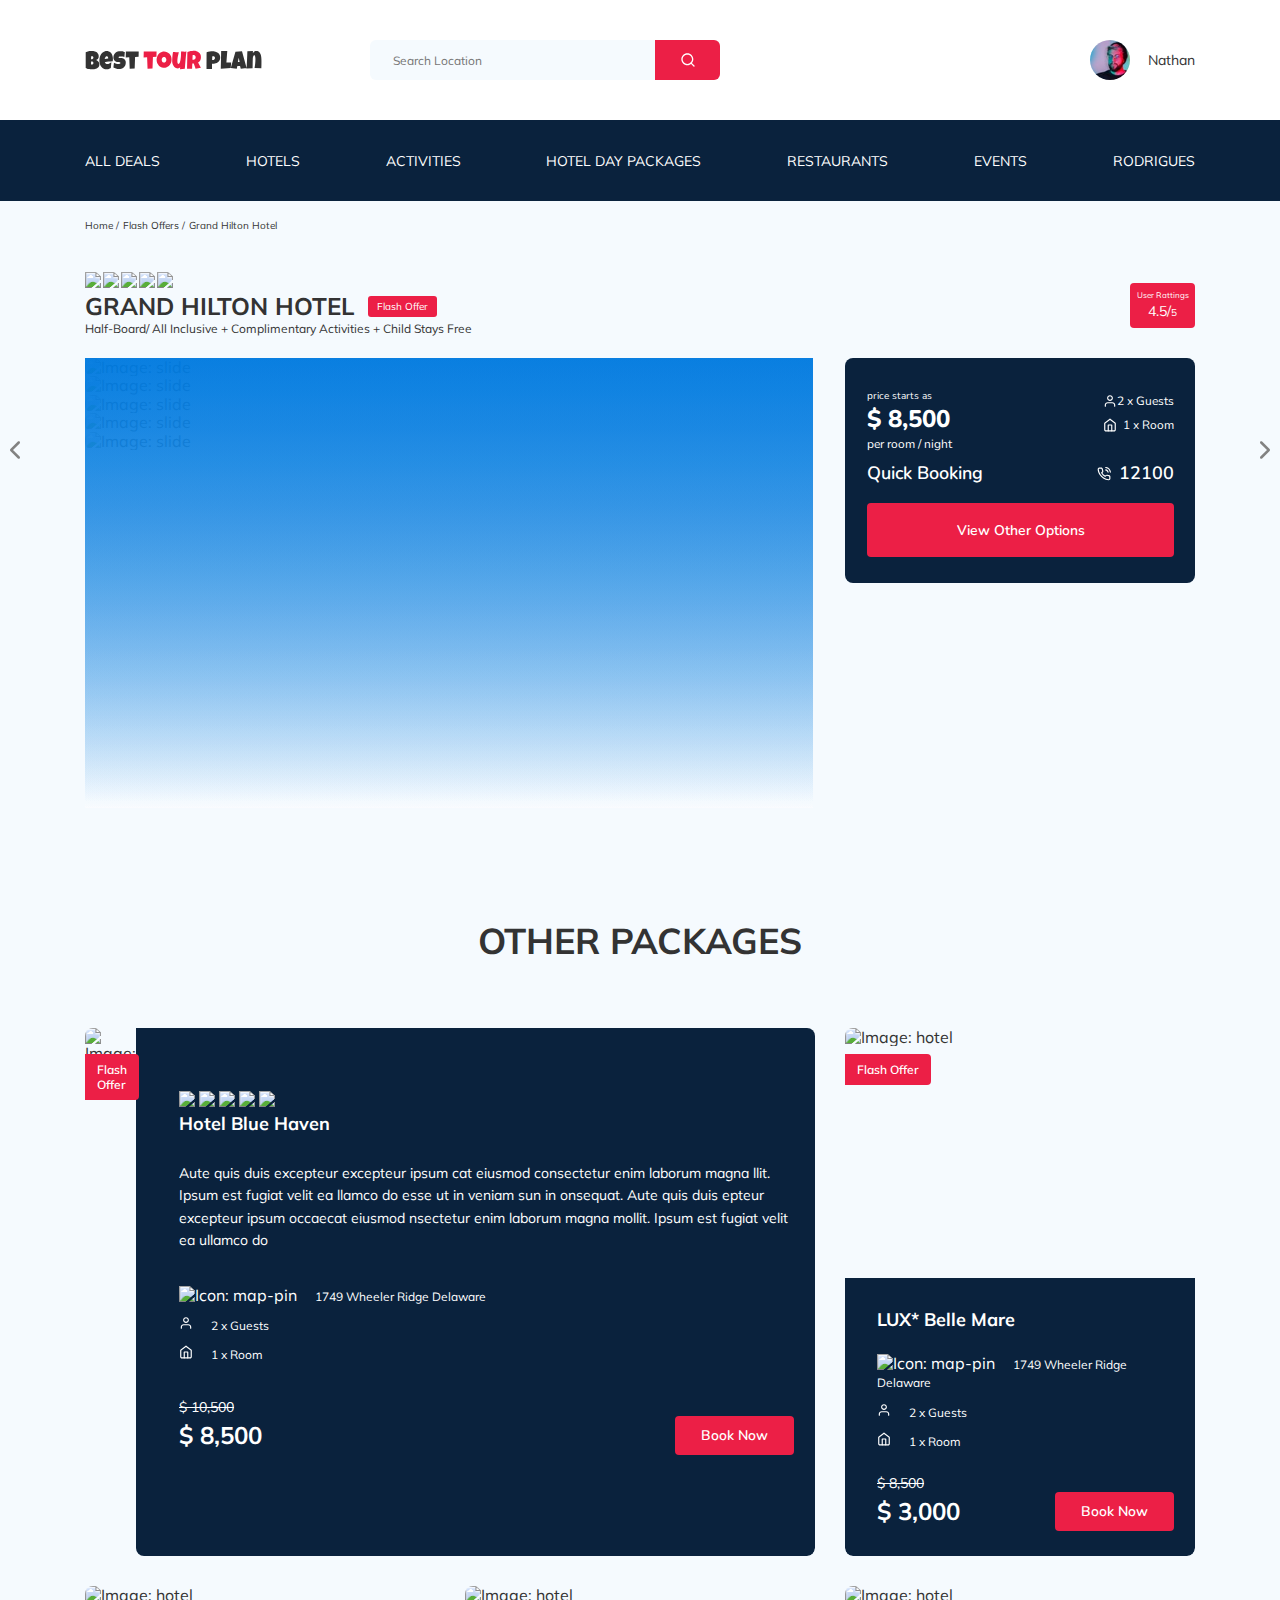
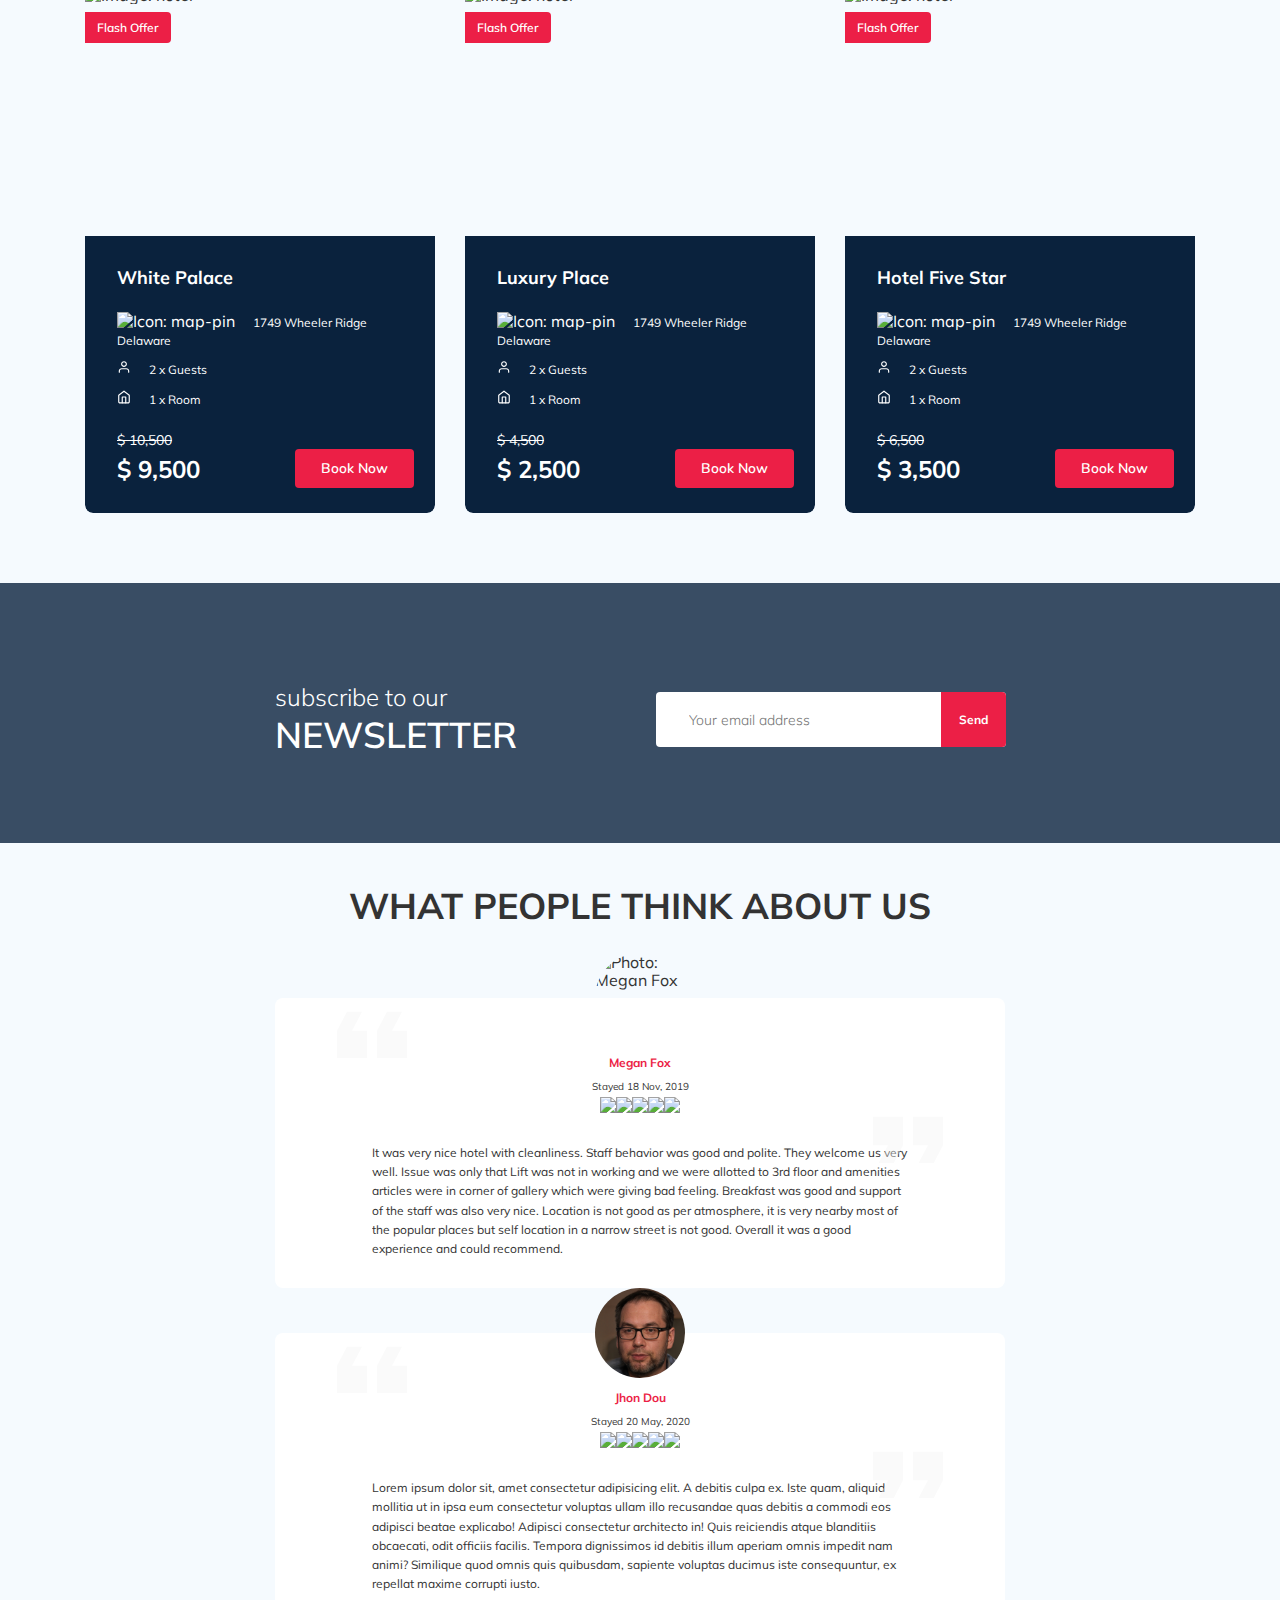
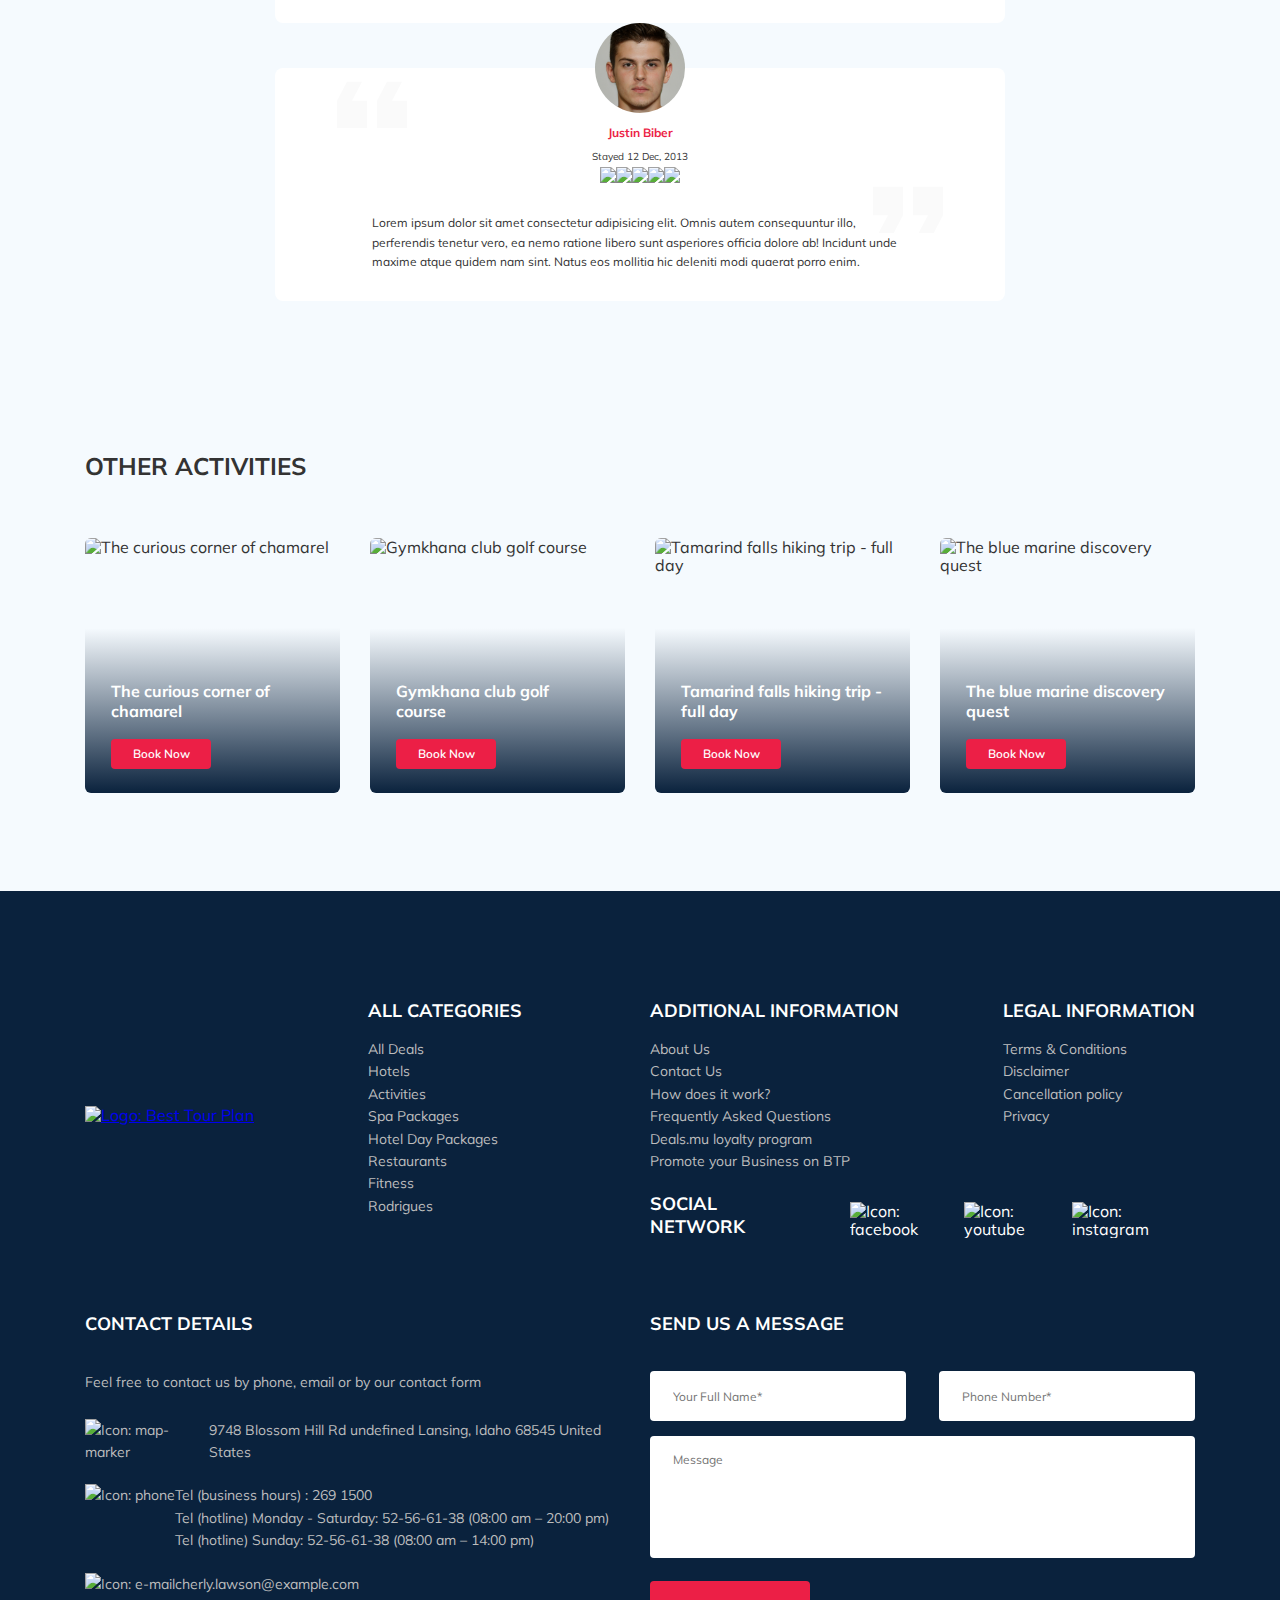
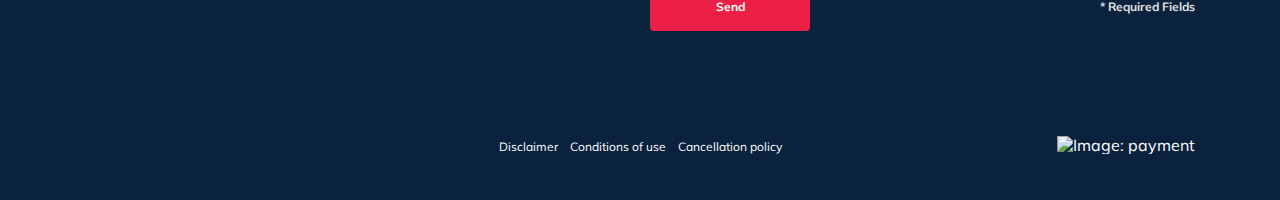
==== index.html @ f743cd3f "Create: added a modal window for the booking buttons" ====
<!DOCTYPE html>
<html lang="en">
  <head>
    <meta charset="UTF-8" />
    <meta http-equiv="X-UA-Compatible" content="IE=edge" />
    <meta name="viewport" content="width=device-width, initial-scale=1.0" />
    <link rel="apple-touch-icon" sizes="180x180" href="/apple-touch-icon.png" />
    <link rel="icon" type="image/png" sizes="32x32" href="/favicon-32x32.png" />
    <link rel="icon" type="image/png" sizes="16x16" href="/favicon-16x16.png" />
    <link rel="manifest" href="/site.webmanifest" />
    <link rel="preconnect" href="https://fonts.gstatic.com" />
    <link
      href="https://fonts.googleapis.com/css2?family=Mulish:wght@300;400;600;700&family=Nunito:wght@400;600;800&display=swap"
      rel="stylesheet"
    />
    <link rel="stylesheet" href="css/swiper-bundle.min.css" />
    <link rel="stylesheet" href="css/style.css" />
    <title>Best Tour Plan - Hotel Booking</title>
  </head>
  <body>
    <header class="navbar navbar--mobile--fixed">
      <div class="container">
        <div class="navbar-top">
          <a href="index.html" class="logo"
            ><img
              src="img/horizontal-logo.svg"
              alt="Logo: Best Tour Plan"
              class="logo__image"
          /></a>
          <form
            action="#"
            class="search navbar__search navbar__search--mobile--hidden"
          >
            <input
              class="search__input"
              type="search"
              placeholder="Search Location"
            />
            <button class="search__button" type="submit">
              <img src="img/search.svg" alt="Icon: Search" />
            </button>
          </form>

          <a class="user navbar__user navbar__user--mobile--hidden" href="#">
            <img
              src="img/user-avatar.jpg"
              alt="Avatar: Nathan"
              class="user__avatar"
            />
            <span class="user__name">Nathan</span>
          </a>
          <!-- /.user -->
          <button class="menu-button navbar-top__menu-button">
            <span class="menu-button__line"></span
            ><span class="menu-button__line"></span
            ><span class="menu-button__line"></span>
          </button>
        </div>
        <!-- /.navbar-top -->
      </div>
      <!-- /.container -->
      <nav class="navbar-bottom">
        <div class="container">
          <ul class="navbar-menu">
            <li class="navbar-menu__item navbar-menu__item--mobile--visible">
              <a
                class="user navbar__user navbar__user--mobile--visible"
                href="#"
              >
                <img
                  src="img/user-avatar.jpg"
                  alt="Avatar: Nathan"
                  class="user__avatar"
                />
                <span class="user__name user__name--light">Nathan</span>
              </a>
            </li>
            <li class="navbar-menu__item navbar-menu__item--mobile--visible">
              <form
                action="#"
                class="search navbar__search navbar__search--mobile--visible"
              >
                <input
                  class="search__input"
                  type="search"
                  placeholder="Search Location"
                />
                <button class="search__button" type="submit">
                  <img src="img/search.svg" alt="Icon: Search" />
                </button>
              </form>
            </li>
            <li class="navbar-menu__item">
              <a href="#" class="navbar-menu__link">All Deals</a>
            </li>
            <li class="navbar-menu__item">
              <a href="#" class="navbar-menu__link">Hotels</a>
            </li>
            <li class="navbar-menu__item">
              <a href="#" class="navbar-menu__link">Activities</a>
            </li>
            <li class="navbar-menu__item">
              <a href="#" class="navbar-menu__link">Hotel Day Packages</a>
            </li>
            <li class="navbar-menu__item">
              <a href="#" class="navbar-menu__link">Restaurants</a>
            </li>
            <li class="navbar-menu__item">
              <a href="#" class="navbar-menu__link">Events</a>
            </li>
            <li class="navbar-menu__item">
              <a href="#" class="navbar-menu__link">Rodrigues</a>
            </li>
          </ul>
        </div>
        <!-- /.container -->
      </nav>
      <!-- /.navbar-menu -->
    </header>
    <nav class="breadcrumb">
      <div class="container">
        <ul class="breadcrumb-list">
          <li class="breadcrumb-list__item">
            <a href="#" class="breadcrumb-list__link">Home</a>
          </li>
          <li class="breadcrumb-list__item">
            <a href="#" class="breadcrumb-list__link">Flash Offers</a>
          </li>
          <li class="breadcrumb-list__item">Grand Hilton Hotel</li>
        </ul>
      </div>
      <!-- /.container -->
    </nav>
    <!-- /.breadcrumb -->
    <section class="hotel">
      <div class="container">
        <div class="hotel-info">
          <div class="hotel-info__text">
            <div class="hotel-wrapper">
              <div class="stars stars--mr-15">
                <img class="stars__item" src="img/star.svg" alt="star" />
                <img class="stars__item" src="img/star.svg" alt="star" />
                <img class="stars__item" src="img/star.svg" alt="star" />
                <img class="stars__item" src="img/star.svg" alt="star" />
                <img class="stars__item" src="img/star.svg" alt="star" />
              </div>
              <!-- /.stars -->
              <h1 class="hotel-name hotel-info__name">GRAND HILTON HOTEL</h1>
              <span class="offer hotel-info__offer">Flash Offer</span>
            </div>
            <p class="hotel-description hotel-info__description">
              Half-Board/ All Inclusive + Complimentary Activities + Child Stays
              Free
            </p>
          </div>
          <!-- /.hotel-info__text -->
          <div class="rating hotel-info__rating">
            <span class="rating__text">User Rattings</span>
            <span class="rating__counter">4.5/</span>
          </div>
          <!-- /.hotel_info__right -->
        </div>
        <!-- /.hotel-info -->
        <div class="hotel-grid">
          <!-- Slider main container -->
          <div class="swiper-container hotel-slider hotel__slider">
            <!-- Additional required wrapper -->
            <div class="swiper-wrapper">
              <!-- Slides -->
              <div class="swiper-slide hotel-slider__item">
                <img
                  class="hotel-slider__image"
                  src="img/slide-1.jpg"
                  alt="Image: slide"
                />
              </div>
              <div class="swiper-slide hotel-slider__item">
                <img
                  class="hotel-slider__image"
                  src="img/slide-2.jpg"
                  alt="Image: slide"
                />
              </div>
              <div class="swiper-slide hotel-slider__item">
                <img
                  class="hotel-slider__image"
                  src="img/slide-3.jpg"
                  alt="Image: slide"
                />
              </div>
              <div class="swiper-slide hotel-slider__item">
                <img
                  class="hotel-slider__image"
                  src="img/slide-4.jpg"
                  alt="Image: slide"
                />
              </div>
              <div class="swiper-slide hotel-slider__item">
                <img
                  class="hotel-slider__image"
                  src="img/slide-5.jpg"
                  alt="Image: slide"
                />
              </div>
            </div>

            <!-- If we need navigation buttons -->
            <button
              class="hotel-slider__button hotel-slider__button--prev"
            ></button>
            <button
              class="hotel-slider__button hotel-slider__button--next"
            ></button>
          </div>
          <!-- /.swiper-cintainer -->

          <div class="hotel-right">
            <div class="booking">
              <div class="booking__info">
                <div class="booking__price">
                  <span class="booking__start">price starts as</span>
                  <strong class="booking__pricetag">$ 8,500</strong>
                  <span class="booking__per-room">per room / night</span>
                </div>
                <!-- /.booking__price -->

                <div class="booking__room">
                  <div class="booking__text">
                    <img
                      src="img/user.svg"
                      alt="Icon: user"
                      class="booking__icon"
                    />
                    <span class="booking__descripion">2 x Guests</span>
                  </div>

                  <div class="booking__text">
                    <img
                      src="img/home.svg"
                      alt="Icon: home"
                      class="booking__icon"
                    />
                    <span class="booking__descripion">1 x Room</span>
                  </div>
                </div>
                <!-- /.booking__room -->
              </div>
              <!-- /.booking-info -->
              <div class="booking__call-center">
                <span class="booking__heading">Quick Booking</span>
                <a class="booking__number" href="tel:12100">
                  <img src="img/phone-call.svg" alt="Icon: phone-call" />
                  <span class="booking__num">12100</span>
                </a>
              </div>
              <!-- /.booking__call-center -->
              <button data-toggle="modal" class="button booking__button">
                View Other Options
              </button>
            </div>
            <!-- /.booking -->

            <div class="map">
              <iframe
                class="map__iframe"
                src="https://www.google.com/maps/embed?pb=!1m18!1m12!1m3!1d3952.5414950814966!2d98.29703101413266!3d7.838252394352201!2m3!1f0!2f0!3f0!3m2!1i1024!2i768!4f13.1!3m3!1m2!1s0x305025650c33dbab%3A0xa67a542329d011e1!2z0J_RhdGD0LrQtdGCLCDQmtCw0YDQvtC9LCDQntGC0LXQu9GMINCl0LjQu9GC0L7QvQ!5e0!3m2!1sru!2sru!4v1615324164382!5m2!1sru!2sru"
                width="347"
                height="213"
                style="border: 0"
                allowfullscreen=""
                loading="lazy"
              ></iframe>
            </div>
            <!-- /.map -->
          </div>
        </div>
        <!-- /.hotel-grid -->
      </div>
      <!-- /.container -->
    </section>

    <section class="packages">
      <div class="container">
        <h2 class="packages__title">Other Packages</h2>
        <div class="packages-wrapper">
          <div class="package package--lg">
            <div class="package__photo package__photo--lg">
              <span class="package__label">Flash Offer</span>
              <img
                class="package__image package__image--lg"
                src="img/package-image.jpg"
                alt="Image: hotel"
              />
            </div>
            <!-- /.package__photo -->
            <div class="package__information package__information--lg">
              <div class="package__rating">
                <img class="stars" src="img/star.svg" alt="star" />
                <img class="stars" src="img/star.svg" alt="star" />
                <img class="stars" src="img/star.svg" alt="star" />
                <img class="stars" src="img/star.svg" alt="star" />
                <img class="stars" src="img/star.svg" alt="star" />
              </div>
              <!-- /.package__rating -->
              <h3 class="package__name package__name--lg">Hotel Blue Haven</h3>
              <p class="package__description">
                Aute quis duis excepteur excepteur ipsum cat eiusmod consectetur
                enim laborum magna llit. Ipsum est fugiat velit ea llamco do
                esse ut in veniam sun in onsequat. Aute quis duis epteur
                excepteur ipsum occaecat eiusmod nsectetur enim laborum magna
                mollit. Ipsum est fugiat velit ea ullamco do
              </p>
              <div class="package__features package__features--lg">
                <div class="package__parameter package__parameter--lg">
                  <img
                    src="img/map-pin.svg"
                    alt="Icon: map-pin"
                    class="package__icon"
                  />
                  <span class="package__text">1749 Wheeler Ridge Delaware</span>
                </div>
                <!-- /.package__parameter -->
                <div class="package__parameter">
                  <img
                    src="img/user.svg"
                    alt="Icon: person"
                    class="package__icon"
                  />
                  <span class="package__text">2 x Guests</span>
                </div>
                <!-- /.package__parameter -->
                <div class="package__parameter">
                  <img
                    src="img/home.svg"
                    alt="Icon: room"
                    class="package__icon"
                  />
                  <span class="package__text">1 x Room</span>
                </div>
                <!-- /.package__parameter -->
              </div>
              <!-- /.package__features -->
              <div class="package__old-price package__old-price--lg">
                $ 10,500
              </div>
              <!-- /.package__old-price -->
              <div class="package__booking package__booking--lg">
                <span class="package__price package__price--lg">$ 8,500</span>
                <button
                  class="package__button package__button--lg"
                  data-toggle="modal"
                >
                  Book Now
                </button>
              </div>
              <!-- /.package__booking -->
            </div>
            <!-- /.package_information -->
          </div>
          <!-- /.package -->

          <div class="package">
            <div class="package__photo">
              <span class="package__label">Flash Offer</span>
              <img
                class="package__image"
                src="img/package-image-2.jpg"
                alt="Image: hotel"
              />
            </div>
            <!-- /.package__photo -->
            <div class="package__information">
              <h3 class="package__name">LUX* Belle Mare</h3>
              <div class="package__features">
                <div class="package__parameter">
                  <img
                    src="img/map-pin.svg"
                    alt="Icon: map-pin"
                    class="package__icon"
                  />
                  <span class="package__text">1749 Wheeler Ridge Delaware</span>
                </div>
                <!-- /.package__parameter -->
                <div class="package__parameter">
                  <img
                    src="img/user.svg"
                    alt="Icon: person"
                    class="package__icon"
                  />
                  <span class="package__text">2 x Guests</span>
                </div>
                <!-- /.package__parameter -->
                <div class="package__parameter">
                  <img
                    src="img/home.svg"
                    alt="Icon: room"
                    class="package__icon"
                  />
                  <span class="package__text">1 x Room</span>
                </div>
                <!-- /.package__parameter -->
              </div>
              <!-- /.package__features -->
              <div class="package__old-price">$ 8,500</div>
              <!-- /.package__old-price -->
              <div class="package__booking">
                <span class="package__price">$ 3,000</span>
                <button class="package__button" data-toggle="modal">
                  Book Now
                </button>
              </div>
              <!-- /.package__booking -->
            </div>
            <!-- /.package_information -->
          </div>
          <!-- /.package -->

          <div class="package">
            <div class="package__photo">
              <span class="package__label">Flash Offer</span>
              <img
                class="package__image"
                src="img/package-image-3.jpg"
                alt="Image: hotel"
              />
            </div>
            <!-- /.package__photo -->
            <div class="package__information">
              <h3 class="package__name">White Palace</h3>
              <div class="package__features">
                <div class="package__parameter">
                  <img
                    src="img/map-pin.svg"
                    alt="Icon: map-pin"
                    class="package__icon"
                  />
                  <span class="package__text">1749 Wheeler Ridge Delaware</span>
                </div>
                <!-- /.package__parameter -->
                <div class="package__parameter">
                  <img
                    src="img/user.svg"
                    alt="Icon: person"
                    class="package__icon"
                  />
                  <span class="package__text">2 x Guests</span>
                </div>
                <!-- /.package__parameter -->
                <div class="package__parameter">
                  <img
                    src="img/home.svg"
                    alt="Icon: room"
                    class="package__icon"
                  />
                  <span class="package__text">1 x Room</span>
                </div>
                <!-- /.package__parameter -->
              </div>
              <!-- /.package__features -->
              <div class="package__old-price">$ 10,500</div>
              <!-- /.package__old-price -->
              <div class="package__booking">
                <span class="package__price">$ 9,500</span>
                <button class="package__button" data-toggle="modal">
                  Book Now
                </button>
              </div>
              <!-- /.package__booking -->
            </div>
            <!-- /.package_information -->
          </div>
          <!-- /.package -->

          <div class="package">
            <div class="package__photo">
              <span class="package__label">Flash Offer</span>
              <img
                class="package__image"
                src="img/package-image-4.jpg"
                alt="Image: hotel"
              />
            </div>
            <!-- /.package__photo -->
            <div class="package__information">
              <h3 class="package__name">Luxury Place</h3>
              <div class="package__features">
                <div class="package__parameter">
                  <img
                    src="img/map-pin.svg"
                    alt="Icon: map-pin"
                    class="package__icon"
                  />
                  <span class="package__text">1749 Wheeler Ridge Delaware</span>
                </div>
                <!-- /.package__parameter -->
                <div class="package__parameter">
                  <img
                    src="img/user.svg"
                    alt="Icon: person"
                    class="package__icon"
                  />
                  <span class="package__text">2 x Guests</span>
                </div>
                <!-- /.package__parameter -->
                <div class="package__parameter">
                  <img
                    src="img/home.svg"
                    alt="Icon: room"
                    class="package__icon"
                  />
                  <span class="package__text">1 x Room</span>
                </div>
                <!-- /.package__parameter -->
              </div>
              <!-- /.package__features -->
              <div class="package__old-price">$ 4,500</div>
              <!-- /.package__old-price -->
              <div class="package__booking">
                <span class="package__price">$ 2,500</span>
                <button class="package__button" data-toggle="modal">
                  Book Now
                </button>
              </div>
              <!-- /.package__booking -->
            </div>
            <!-- /.package_information -->
          </div>
          <!-- /.package -->

          <div class="package">
            <div class="package__photo">
              <span class="package__label">Flash Offer</span>
              <img
                class="package__image"
                src="img/package-image-5.jpg"
                alt="Image: hotel"
              />
            </div>
            <!-- /.package__photo -->
            <div class="package__information">
              <h3 class="package__name">Hotel Five Star</h3>
              <div class="package__features">
                <div class="package__parameter">
                  <img
                    src="img/map-pin.svg"
                    alt="Icon: map-pin"
                    class="package__icon"
                  />
                  <span class="package__text">1749 Wheeler Ridge Delaware</span>
                </div>
                <!-- /.package__parameter -->
                <div class="package__parameter">
                  <img
                    src="img/user.svg"
                    alt="Icon: person"
                    class="package__icon"
                  />
                  <span class="package__text">2 x Guests</span>
                </div>
                <!-- /.package__parameter -->
                <div class="package__parameter">
                  <img
                    src="img/home.svg"
                    alt="Icon: room"
                    class="package__icon"
                  />
                  <span class="package__text">1 x Room</span>
                </div>
                <!-- /.package__parameter -->
              </div>
              <!-- /.package__features -->
              <div class="package__old-price">$ 6,500</div>
              <!-- /.package__old-price -->
              <div class="package__booking">
                <span class="package__price">$ 3,500</span>
                <button class="package__button" data-toggle="modal">
                  Book Now
                </button>
              </div>
              <!-- /.package__booking -->
            </div>
            <!-- /.package_information -->
          </div>
          <!-- /.package -->
        </div>
        <!-- /.packages-wrapper -->
      </div>
      <!-- /.container -->
    </section>

    <section class="newsletter">
      <div class="newsletter-wrapper">
        <h2 class="newsletter-title newsletter__title">
          subscribe to our
          <span class="newsletter-title__strong">Newsletter</span>
        </h2>

        <form
          action="send.php"
          method="POST"
          class="subscribe newsletter__subscribe"
        >
          <input
            class="subscribe__input"
            type="text"
            placeholder="Your email address"
            name="email"
          />
          <button class="subscribe__button" type="submit">Send</button>
        </form>
      </div>
      <!-- /.newsletter-wrapper -->
    </section>

    <section class="reviews">
      <div class="container">
        <h2 class="reviews-title">What people think about us</h2>

        <div class="swiper-container reviews-slider">
          <div class="swiper-wrapper">
            <div class="swiper-slide">
              <div class="reviews-slider__item">
                <div class="reviews-slider__profile">
                  <img
                    src="img/reviews-avatar.jpg"
                    alt="Photo: Megan Fox"
                    class="reviews-slider__avatar"
                  />
                  <h3 class="reviews-slider__username">Megan Fox</h3>
                  <span class="reviews-slider__date">Stayed 18 Nov, 2019</span>
                  <div class="reviews-slider__rating">
                    <img class="stars" src="img/star.svg" alt="star" />
                    <img class="stars" src="img/star.svg" alt="star" />
                    <img class="stars" src="img/star.svg" alt="star" />
                    <img class="stars" src="img/star.svg" alt="star" />
                    <img class="stars" src="img/star.svg" alt="star" />
                  </div>
                  <!-- /.rating -->
                </div>
                <!-- /.reviews-slider__profile -->
                <p class="reviews-slider__text">
                  It was very nice hotel with cleanliness. Staff behavior was
                  good and polite. They welcome us very well. Issue was only
                  that Lift was not in working and we were allotted to 3rd floor
                  and amenities articles were in corner of gallery which were
                  giving bad feeling. Breakfast was good and support of the
                  staff was also very nice. Location is not good as per
                  atmosphere, it is very nearby most of the popular places but
                  self location in a narrow street is not good. Overall it was a
                  good experience and could recommend.
                </p>
              </div>
              <!-- /.reviews-slider__item -->
            </div>
            <!-- /.swiper-slide -->

            <div class="swiper-slide">
              <div class="reviews-slider__item">
                <div class="reviews-slider__profile">
                  <img
                    src="img/reviews-avatar-2.jpg"
                    alt="Photo: Megan Fox"
                    class="reviews-slider__avatar"
                  />
                  <h3 class="reviews-slider__username">Jhon Dou</h3>
                  <span class="reviews-slider__date">Stayed 20 May, 2020</span>
                  <div class="reviews-slider__rating">
                    <img class="stars" src="img/star.svg" alt="star" />
                    <img class="stars" src="img/star.svg" alt="star" />
                    <img class="stars" src="img/star.svg" alt="star" />
                    <img class="stars" src="img/star.svg" alt="star" />
                    <img class="stars" src="img/star.svg" alt="star" />
                  </div>
                  <!-- /.rating -->
                </div>
                <!-- /.reviews-slider__profile -->
                <p class="reviews-slider__text">
                  Lorem ipsum dolor sit, amet consectetur adipisicing elit. A
                  debitis culpa ex. Iste quam, aliquid mollitia ut in ipsa eum
                  consectetur voluptas ullam illo recusandae quas debitis a
                  commodi eos adipisci beatae explicabo! Adipisci consectetur
                  architecto in! Quis reiciendis atque blanditiis obcaecati,
                  odit officiis facilis. Tempora dignissimos id debitis illum
                  aperiam omnis impedit nam animi? Similique quod omnis quis
                  quibusdam, sapiente voluptas ducimus iste consequuntur, ex
                  repellat maxime corrupti iusto.
                </p>
              </div>
              <!-- /.reviews-slider__item -->
            </div>
            <!-- /.swiper-slide -->

            <div class="swiper-slide">
              <div class="reviews-slider__item">
                <div class="reviews-slider__profile">
                  <img
                    src="img/reviews-avatar-3.jpg"
                    alt="Photo: Megan Fox"
                    class="reviews-slider__avatar"
                  />
                  <h3 class="reviews-slider__username">Justin Biber</h3>
                  <span class="reviews-slider__date">Stayed 12 Dec, 2013</span>
                  <div class="reviews-slider__rating">
                    <img class="stars" src="img/star.svg" alt="star" />
                    <img class="stars" src="img/star.svg" alt="star" />
                    <img class="stars" src="img/star.svg" alt="star" />
                    <img class="stars" src="img/star.svg" alt="star" />
                    <img class="stars" src="img/star.svg" alt="star" />
                  </div>
                  <!-- /.rating -->
                </div>
                <!-- /.reviews-slider__profile -->
                <p class="reviews-slider__text">
                  Lorem ipsum dolor sit amet consectetur adipisicing elit. Omnis
                  autem consequuntur illo, perferendis tenetur vero, ea nemo
                  ratione libero sunt asperiores officia dolore ab! Incidunt
                  unde maxime atque quidem nam sint. Natus eos mollitia hic
                  deleniti modi quaerat porro enim.
                </p>
              </div>
              <!-- /.reviews-slider__item -->
            </div>
            <!-- /.swiper-slide -->
          </div>
          <!-- /.swiper-wrapper -->

          <!-- If we need navigation buttons -->
          <button
            class="reviews-slider__button reviews-slider__button--prev"
          ></button>
          <button
            class="reviews-slider__button reviews-slider__button--next"
          ></button>
        </div>
        <!-- /.reviews-slider -->
      </div>
      <!-- /.container -->
    </section>
    <section class="activities">
      <div class="container">
        <h2 class="activities__title">Other Activities</h2>
        <div class="activities-wrapper">
          <div class="card activities__card">
            <img
              class="card__image"
              src="img/card-1.jpg"
              alt="The curious corner
of chamarel"
            />
            <h3 class="card__title">The curious corner of chamarel</h3>
            <button class="card__button" data-toggle="modal">Book Now</button>
          </div>
          <!-- /.card -->

          <div class="card activities__card">
            <img
              class="card__image"
              src="img/card-2.jpg"
              alt="Gymkhana club golf
course"
            />
            <h3 class="card__title">Gymkhana club golf course</h3>
            <!-- /.card__title -->
            <button class="card__button" data-toggle="modal">Book Now</button>
            <!-- /.card__button -->
          </div>
          <!-- /.card -->

          <div class="card activities__card">
            <img
              class="card__image"
              src="img/card-3.jpg"
              alt="Tamarind falls hiking
trip - full day
"
            />
            <h3 class="card__title">Tamarind falls hiking trip - full day</h3>
            <!-- /.card__title -->
            <button class="card__button" data-toggle="modal">Book Now</button>
            <!-- /.card__button -->
          </div>
          <!-- /.card -->

          <div class="card activities__card">
            <img
              class="card__image"
              src="img/card-4.jpg"
              alt="The blue marine discovery
quest"
            />
            <h3 class="card__title">The blue marine discovery quest</h3>
            <!-- /.card__title -->
            <button class="card__button" data-toggle="modal">Book Now</button>
            <!-- /.card__button -->
          </div>
          <!-- /.card -->
        </div>
        <!-- /.activities-wrapper -->
      </div>
      <!-- /.container -->
    </section>
    <footer class="footer">
      <div class="container">
        <div class="footer-wrapper">
          <a class="footer__logo" href="index.html"
            ><img
              src="img/vertical-logo.svg"
              alt="Logo: Best Tour Plan"
              class="footer__logo-image"
            />
          </a>
          <div class="footer__list footer__categories">
            <h3 class="footer__title">ALL CATEGORIES</h3>
            <ul class="footer__ul">
              <li class="footer__item">
                <a href="#" class="footer__link">All Deals</a>
              </li>
              <li class="footer__item">
                <a href="#" class="footer__link">Hotels</a>
              </li>
              <li class="footer__item">
                <a href="#" class="footer__link">Activities </a>
              </li>
              <li class="footer__item">
                <a href="#" class="footer__link">Spa Packages</a>
              </li>
              <li class="footer__item">
                <a href="#" class="footer__link">Hotel Day Packages</a>
              </li>
              <li class="footer__item">
                <a href="#" class="footer__link">Restaurants</a>
              </li>
              <li class="footer__item">
                <a href="#" class="footer__link">Fitness</a>
              </li>
              <li class="footer__item">
                <a href="#" class="footer__link">Rodrigues</a>
              </li>
            </ul>
          </div>
          <!-- /.footer__list -->
          <div class="footer__list footer__information">
            <h3 class="footer__title">ADDITIONAL INFORMATION</h3>
            <ul class="footer__ul">
              <li class="footer__item">
                <a href="#" class="footer__link">About Us</a>
              </li>
              <li class="footer__item">
                <a href="#" class="footer__link">Contact Us</a>
              </li>
              <li class="footer__item">
                <a href="#" class="footer__link">How does it work?</a>
              </li>
              <li class="footer__item">
                <a href="#" class="footer__link">Frequently Asked Questions</a>
              </li>
              <li class="footer__item">
                <a href="#" class="footer__link">Deals.mu loyalty program</a>
              </li>
              <li class="footer__item">
                <a href="#" class="footer__link"
                  >Promote your Business on BTP</a
                >
              </li>
            </ul>
          </div>
          <!-- /.footer__list -->
          <div class="footer__social-network">
            <h3 class="footer__title footer__title--inline">Social Network</h3>
            <div class="footer__social-links">
              <a href="#" class="footer__link"
                ><img src="img/fb.svg" alt="Icon: facebook"
              /></a>
              <a href="#" class="footer__link"
                ><img src="img/yt.svg" alt="Icon: youtube"
              /></a>
              <a href="#" class="footer__link"
                ><img src="img/inst.svg" alt="Icon: instagram"
              /></a>
            </div>
            <!-- /.footer__social-links -->
          </div>
          <!-- /.footer__social-network -->
          <div class="footer__list footer__legal">
            <h3 class="footer__title">LEGAL INFORMATION</h3>
            <ul class="footer__ul">
              <li class="footer__item">
                <a href="#" class="footer__link">Terms & Conditions</a>
              </li>
              <li class="footer__item">
                <a href="#" class="footer__link">Disclaimer</a>
              </li>
              <li class="footer__item">
                <a href="#" class="footer__link">Cancellation policy</a>
              </li>
              <li class="footer__item">
                <a href="#" class="footer__link">Privacy</a>
              </li>
            </ul>
          </div>
          <!-- /.footer__list -->
          <div class="footer__contact-details">
            <h3 class="footer__title footer__title--mb-3">Contact Details</h3>
            <p class="footer__text">
              Feel free to contact us by phone, email or by our contact form
            </p>
            <ul class="footer__ul">
              <li class="footer__item footer__item--mb-2">
                <div class="footer__icon-wrapper">
                  <img
                    src="img/map.svg"
                    alt="Icon: map-marker"
                    class="footer__icon"
                  />
                </div>
                9748 Blossom Hill Rd undefined Lansing, Idaho 68545 United
                States
              </li>
              <li class="footer__item footer__item--mb-2">
                <div class="footer__icon-wrapper">
                  <img
                    src="img/contact-phone-call.svg"
                    alt="Icon: phone"
                    class="footer__icon"
                  />
                </div>
                <p class="footer__text footer__text--tel">
                  Tel (business hours) :
                  <a class="footer__link" href="tel:269&nbsp;1500">269 1500</a
                  ><br />
                  Tel (hotline) Monday - Saturday:
                  <a class="footer__link" href="tel:52-56-61-38">52-56-61-38</a>
                  (08:00 am – 20:00 pm)<br />Tel (hotline) Sunday:
                  <a class="footer__link" href="tel:52-56-61-38">52-56-61-38</a>
                  (08:00 am – 14:00 pm)
                </p>
              </li>
              <li class="footer__item footer__item--mb-2">
                <div class="footer__icon-wrapper">
                  <img
                    src="img/e-mail.svg"
                    alt="Icon: e-mail"
                    class="footer__icon"
                  />
                </div>
                <a class="footer__link" href="mailto:cherly.lawson@example.com"
                  >cherly.lawson@example.com</a
                >
              </li>
            </ul>
          </div>
          <!-- /.footer__contact-details -->
          <div class="footer__contact-form">
            <h3 class="footer__title footer__title--mb-3">Send us a message</h3>
            <form class="footer__form" action="send.php" method="POST">
              <input
                type="text"
                class="input footer__input"
                placeholder="Your Full Name*"
                name="name"
              />
              <input
                type="text"
                class="input footer__input"
                placeholder="Phone Number*"
                name="phone"
              />
              <textarea
                class="message footer__message"
                cols="20"
                rows="6"
                placeholder="Message"
                name="message"
              ></textarea>
              <div class="footer__button-wrapper">
                <button
                  class="button footer__button"
                  type="submit"
                  data-href="message-modal"
                >
                  Send
                </button>
                <span class="footer__info">* Required Fields</span>
              </div>
              <!-- /.footer__button-wrapper -->
            </form>
            <!-- /.footer__form -->
          </div>
          <!-- /.footer__contact-form -->
        </div>
        <!-- /.footer-wrapper -->
        <div class="footer__bottom">
          <div class="footer__legal-info">
            <ul class="footer__legal-list">
              <li>
                <a href="#" class="footer__link">Disclaimer</a>
              </li>
              <li>
                <a href="#" class="footer__link">Conditions of use</a>
              </li>
              <li>
                <a href="#" class="footer__link">Cancellation policy</a>
              </li>
            </ul>
          </div>
          <!-- /.footer__legal-info -->
          <img
            src="img/payment.png"
            alt="Image: payment"
            class="footer__payment"
          />
        </div>
        <!-- /.footer__bottom -->
      </div>
      <!-- /.container -->
    </footer>

    <div class="modal">
      <div class="modal__overlay"></div>
      <!-- /.modal_overlay -->
      <div class="modal__dialog">
        <a href="#" class="modal__close"
          ><img src="img/close.svg" alt="Icon: close" />
        </a>
        <h3 class="modal__title modal__title--mb-3">Booking</h3>
        <form class="modal__form" action="send.php" method="POST">
          <input
            type="text"
            class="input modal__input"
            placeholder="Your Full Name*"
            name="name"
          />
          <input
            type="text"
            class="input modal__input"
            placeholder="Phone Number*"
            name="phone"
          />
          <input
            type="text"
            class="input modal__input"
            placeholder="Email*"
            name="mail"
          />
          <textarea
            class="message modal__message"
            cols="20"
            rows="6"
            placeholder="Message"
            name="message"
          ></textarea>
          <div class="modal__button-wrapper">
            <button class="button modal__button" type="submit">Send</button>
            <span class="modal__info">* Required Fields</span>
          </div>
          <!-- /.modal__button-wrapper -->
        </form>
        <!-- /.modal__form -->
      </div>
      <!-- /.modal__dialog -->
    </div>
    <!-- /#booking-modal -->

    <script src="js/jquery-3.6.0.min.js"></script>
    <script src="js/parallax.min.js"></script>
    <script src="js/swiper-bundle.min.js"></script>
    <script src="js/main.js"></script>
  </body>
</html>
---- css/style.css ----
* {
  box-sizing: border-box;
}

body {
  font-family: "Mulish", sans-serif;
  color: #333333;
  background-color: #F5FAFE;
}

.container {
  max-width: 1110px;
  margin: auto;
}

.input {
  height: 50px;
  padding: 0 23px;
  font-style: normal;
  font-weight: normal;
  font-size: 12px;
  line-height: 15px;
  background-color: #ffffff;
  color: #BDBDBD;
  border-radius: 4px;
  border: none;
  outline: none;
}
.input:focus, .input:active {
  color: #0A223D;
  outline: none;
}

.message {
  padding: 16px 23px;
  font-style: normal;
  font-weight: normal;
  font-size: 12px;
  line-height: 15px;
  background-color: #ffffff;
  color: #BDBDBD;
  border-radius: 4px;
  border: none;
  resize: none;
}
.message:focus, .message:active {
  color: #0A223D;
  outline: none;
}

.button {
  min-width: 160px;
  min-height: 50px;
  padding: 18px 18px 17px 18px;
  font-style: normal;
  font-weight: bold;
  font-size: 12px;
  line-height: 15px;
  background-color: #EC1F46;
  color: #ffffff;
  border-radius: 4px;
  border: none;
  overflow: hidden;
  white-space: nowrap;
  text-overflow: ellipsis;
  cursor: pointer;
}
.button:focus, .button:active {
  outline: none;
}

/*! normalize.css v8.0.1 | MIT License | github.com/necolas/normalize.css */
/* Document
   ========================================================================== */
/**
 * 1. Correct the line height in all browsers.
 * 2. Prevent adjustments of font size after orientation changes in iOS.
 */
html {
  line-height: 1.15;
  /* 1 */
  -webkit-text-size-adjust: 100%;
  /* 2 */
}

/* Sections
   ========================================================================== */
/**
 * Remove the margin in all browsers.
 */
body {
  margin: 0;
}

/**
 * Render the `main` element consistently in IE.
 */
main {
  display: block;
}

/**
 * Correct the font size and margin on `h1` elements within `section` and
 * `article` contexts in Chrome, Firefox, and Safari.
 */
h1 {
  font-size: 2em;
  margin: 0.67em 0;
}

/* Grouping content
   ========================================================================== */
/**
 * 1. Add the correct box sizing in Firefox.
 * 2. Show the overflow in Edge and IE.
 */
hr {
  box-sizing: content-box;
  /* 1 */
  height: 0;
  /* 1 */
  overflow: visible;
  /* 2 */
}

/**
 * 1. Correct the inheritance and scaling of font size in all browsers.
 * 2. Correct the odd `em` font sizing in all browsers.
 */
pre {
  font-family: monospace, monospace;
  /* 1 */
  font-size: 1em;
  /* 2 */
}

/* Text-level semantics
   ========================================================================== */
/**
 * Remove the gray background on active links in IE 10.
 */
a {
  background-color: transparent;
}

/**
 * 1. Remove the bottom border in Chrome 57-
 * 2. Add the correct text decoration in Chrome, Edge, IE, Opera, and Safari.
 */
abbr[title] {
  border-bottom: none;
  /* 1 */
  text-decoration: underline;
  /* 2 */
  text-decoration: underline dotted;
  /* 2 */
}

/**
 * Add the correct font weight in Chrome, Edge, and Safari.
 */
b,
strong {
  font-weight: bolder;
}

/**
 * 1. Correct the inheritance and scaling of font size in all browsers.
 * 2. Correct the odd `em` font sizing in all browsers.
 */
code,
kbd,
samp {
  font-family: monospace, monospace;
  /* 1 */
  font-size: 1em;
  /* 2 */
}

/**
 * Add the correct font size in all browsers.
 */
small {
  font-size: 80%;
}

/**
 * Prevent `sub` and `sup` elements from affecting the line height in
 * all browsers.
 */
sub,
sup {
  font-size: 75%;
  line-height: 0;
  position: relative;
  vertical-align: baseline;
}

sub {
  bottom: -0.25em;
}

sup {
  top: -0.5em;
}

/* Embedded content
   ========================================================================== */
/**
 * Remove the border on images inside links in IE 10.
 */
img {
  border-style: none;
}

/* Forms
   ========================================================================== */
/**
 * 1. Change the font styles in all browsers.
 * 2. Remove the margin in Firefox and Safari.
 */
button,
input,
optgroup,
select,
textarea {
  font-family: inherit;
  /* 1 */
  font-size: 100%;
  /* 1 */
  line-height: 1.15;
  /* 1 */
  margin: 0;
  /* 2 */
}

/**
 * Show the overflow in IE.
 * 1. Show the overflow in Edge.
 */
button,
input {
  /* 1 */
  overflow: visible;
}

/**
 * Remove the inheritance of text transform in Edge, Firefox, and IE.
 * 1. Remove the inheritance of text transform in Firefox.
 */
button,
select {
  /* 1 */
  text-transform: none;
}

/**
 * Correct the inability to style clickable types in iOS and Safari.
 */
button,
[type=button],
[type=reset],
[type=submit] {
  -webkit-appearance: button;
}

/**
 * Remove the inner border and padding in Firefox.
 */
button::-moz-focus-inner,
[type=button]::-moz-focus-inner,
[type=reset]::-moz-focus-inner,
[type=submit]::-moz-focus-inner {
  border-style: none;
  padding: 0;
}

/**
 * Restore the focus styles unset by the previous rule.
 */
button:-moz-focusring,
[type=button]:-moz-focusring,
[type=reset]:-moz-focusring,
[type=submit]:-moz-focusring {
  outline: 1px dotted ButtonText;
}

/**
 * Correct the padding in Firefox.
 */
fieldset {
  padding: 0.35em 0.75em 0.625em;
}

/**
 * 1. Correct the text wrapping in Edge and IE.
 * 2. Correct the color inheritance from `fieldset` elements in IE.
 * 3. Remove the padding so developers are not caught out when they zero out
 *    `fieldset` elements in all browsers.
 */
legend {
  box-sizing: border-box;
  /* 1 */
  color: inherit;
  /* 2 */
  display: table;
  /* 1 */
  max-width: 100%;
  /* 1 */
  padding: 0;
  /* 3 */
  white-space: normal;
  /* 1 */
}

/**
 * Add the correct vertical alignment in Chrome, Firefox, and Opera.
 */
progress {
  vertical-align: baseline;
}

/**
 * Remove the default vertical scrollbar in IE 10+.
 */
textarea {
  overflow: auto;
}

/**
 * 1. Add the correct box sizing in IE 10.
 * 2. Remove the padding in IE 10.
 */
[type=checkbox],
[type=radio] {
  box-sizing: border-box;
  /* 1 */
  padding: 0;
  /* 2 */
}

/**
 * Correct the cursor style of increment and decrement buttons in Chrome.
 */
[type=number]::-webkit-inner-spin-button,
[type=number]::-webkit-outer-spin-button {
  height: auto;
}

/**
 * 1. Correct the odd appearance in Chrome and Safari.
 * 2. Correct the outline style in Safari.
 */
[type=search] {
  -webkit-appearance: textfield;
  /* 1 */
  outline-offset: -2px;
  /* 2 */
}

/**
 * Remove the inner padding in Chrome and Safari on macOS.
 */
[type=search]::-webkit-search-decoration {
  -webkit-appearance: none;
}

/**
 * 1. Correct the inability to style clickable types in iOS and Safari.
 * 2. Change font properties to `inherit` in Safari.
 */
::-webkit-file-upload-button {
  -webkit-appearance: button;
  /* 1 */
  font: inherit;
  /* 2 */
}

/* Interactive
   ========================================================================== */
/*
 * Add the correct display in Edge, IE 10+, and Firefox.
 */
details {
  display: block;
}

/*
 * Add the correct display in all browsers.
 */
summary {
  display: list-item;
}

/* Misc
   ========================================================================== */
/**
 * Add the correct display in IE 10+.
 */
template {
  display: none;
}

/**
 * Add the correct display in IE 10.
 */
[hidden] {
  display: none;
}

.navbar {
  background-color: #ffffff;
}
.navbar-top {
  display: flex;
  align-items: center;
  justify-content: space-between;
  padding-top: 40px;
  padding-bottom: 40px;
}
.navbar-top__menu-button {
  display: none;
}
.navbar__search {
  margin-right: auto;
  margin-left: 108px;
}
.navbar-bottom {
  background-color: #0A223D;
}
.navbar-menu {
  list-style-type: none;
  padding: 31px 0;
  margin: 0;
  display: flex;
  align-items: center;
  justify-content: space-between;
  color: #ffffff;
}
.navbar-menu__link {
  color: inherit;
  text-decoration: none;
  text-transform: uppercase;
  font-size: 14px;
  line-height: 18px;
}
.navbar-menu__item--mobile--visible {
  display: none;
}

.logo {
  width: 177px;
}
.logo__image {
  display: flex;
  width: 100%;
}

.search {
  position: relative;
  height: 40px;
  display: flex;
  overflow: hidden;
  border-radius: 6px;
}
.search__input {
  width: 350px;
  height: 100%;
  padding-left: 23px;
  padding-right: 75px;
  background-color: #F5FAFE;
  border: none;
  font-size: 12px;
  line-height: 15px;
  color: #333333;
  outline: none;
}
.search__button {
  position: absolute;
  top: 0;
  right: 0;
  display: flex;
  align-items: center;
  justify-content: center;
  height: 100%;
  width: 65px;
  border: none;
  background-color: #EC1F46;
}
.search__button:focus, .search__button:active {
  outline: none;
}

.user {
  display: flex;
  align-items: center;
  text-decoration: none;
}
.user__avatar {
  width: 40px;
  height: 40px;
  border-radius: 50%;
  object-fit: cover;
}
.user__name {
  margin-left: 18px;
  font-size: 14px;
  line-height: 18px;
  color: #333333;
}

.navbar__search--mobile--visible, .navbar__user--mobile--visible {
  display: none;
}

.breadcrumb {
  padding-bottom: 22px;
}
.breadcrumb-list {
  display: flex;
  align-items: center;
  padding: 18px 0;
  margin: 0;
  list-style: none;
}
.breadcrumb-list__item {
  font-size: 10px;
  line-height: 13px;
}
.breadcrumb-list__item:not(:last-child)::after {
  content: "/";
  margin-right: 4px;
}
.breadcrumb-list__link {
  text-decoration: none;
  color: inherit;
}

.hotel {
  padding-bottom: 70px;
}
.hotel-info {
  display: flex;
  align-items: center;
  justify-content: space-between;
  padding-bottom: 20px;
}
.hotel-info__offer {
  margin-left: 14px;
  margin-top: 4px;
}
.hotel-info__name {
  margin-top: 4px;
  margin-bottom: 0;
  font-size: 24px;
  line-height: 28px;
}
.hotel-info__description {
  margin-top: 1px;
  margin-bottom: 2px;
}
.hotel-wrapper {
  display: flex;
  flex-wrap: wrap;
  align-items: center;
}
.hotel-description {
  font-size: 12px;
  line-height: 15px;
}
.hotel-grid {
  display: flex;
  justify-content: space-between;
}
.hotel-right {
  display: flex;
  flex-direction: column;
  justify-content: space-between;
}
.hotel-slider {
  position: relative;
  width: 728px;
  height: 450px;
  margin: 0;
}
.hotel-slider__image {
  height: 100%;
  width: 100%;
  object-fit: cover;
}
.hotel-slider__item {
  width: 100%;
  height: 100%;
  border-radius: 8px;
  overflow: hidden;
}
.hotel-slider__item::after {
  content: "";
  position: absolute;
  top: 0;
  left: 0;
  right: 0;
  bottom: 0;
  width: 100%;
  height: 100%;
  background: linear-gradient(180deg, rgba(0, 122, 223, 0.48) 0%, rgba(255, 255, 255, 0.128) 100%);
  z-index: 10;
}
.hotel-slider__button {
  position: absolute;
  top: 50%;
  transform: translateY(-50%);
  width: 30px;
  height: 30px;
  border: none;
  z-index: 99;
  cursor: pointer;
  background-repeat: no-repeat;
  background-position: center;
  background-size: 10px;
  background-color: transparent;
}
.hotel-slider__button--next {
  right: 18px;
  background-image: url(../img/arrow-next.svg);
}
.hotel-slider__button--prev {
  left: 18px;
  background-image: url(../img/arrow-prev.svg);
}
.hotel-slider__button:focus, .hotel-slider__button:active {
  outline: none;
}

.stars {
  flex-basis: 100%;
  font-size: 0;
}
.stars__item {
  margin-right: 2px;
}

.offer {
  font-size: 10px;
  line-height: 13px;
  padding: 4px 9px;
  background-color: #EC1F46;
  border-radius: 3px;
  color: #ffffff;
}

.rating {
  width: 65px;
  height: 45px;
  padding-bottom: 6px;
  text-align: center;
  color: #ffffff;
  background-color: #EC1F46;
  border-radius: 4px;
}
.rating__text {
  font-size: 8px;
  line-height: 10px;
}
.rating__counter {
  font-size: 14px;
  line-height: 18px;
}
.rating__counter::after {
  content: "5";
  font-size: 10px;
  line-height: 13px;
}

.booking {
  width: 350px;
  min-height: 210px;
  padding: 31px 21px 26px 22px;
  font-family: Nunito;
  background-color: #0A223D;
  color: #ffffff;
  border-radius: 8px;
}
.booking__info {
  display: flex;
  justify-content: space-between;
  margin-bottom: 9px;
}
.booking__price {
  display: flex;
  flex-direction: column;
}
.booking__start {
  font-weight: normal;
  font-size: 10px;
  line-height: 14px;
}
.booking__pricetag {
  font-style: normal;
  font-weight: 800;
  font-size: 24px;
  line-height: 33px;
}
.booking__per-room {
  font-weight: normal;
  font-size: 12px;
  line-height: 16px;
}
.booking__room {
  margin-top: 4px;
}
.booking__text {
  display: flex;
  align-items: center;
  justify-content: space-between;
  margin-bottom: 8px;
  font-weight: normal;
  font-size: 12px;
  line-height: 16px;
}
.booking__description {
  margin-left: 9px;
}
.booking__call-center {
  display: flex;
  justify-content: space-between;
  align-items: center;
  margin-bottom: 17px;
}
.booking__heading {
  font-weight: 600;
  font-size: 18px;
  line-height: 25px;
}
.booking__number {
  display: flex;
  align-items: center;
  justify-content: space-between;
  color: inherit;
  text-decoration: none;
  font-weight: 600;
  font-size: 18px;
  line-height: 25px;
}
.booking__num {
  margin-left: 8px;
}
.booking__button {
  width: 100%;
  min-height: 45px;
  font-weight: 600;
  font-size: 14px;
  line-height: 19px;
  background: #EC1F46;
  border-radius: 4px;
  border: none;
  color: #ffffff;
  cursor: pointer;
}
.booking__button:focus, .booking__button:active {
  outline: none;
}

.map {
  width: 347px;
  height: 213px;
  border-radius: 10px;
  overflow: hidden;
}

.packages {
  padding: 40px 0 70px 0;
}
.packages__title {
  margin-top: 0;
  margin-bottom: 65px;
  font-style: normal;
  font-weight: bold;
  font-size: 36px;
  line-height: 45px;
  text-align: center;
  text-transform: uppercase;
}
.packages-wrapper {
  display: grid;
  grid-template-rows: 1fr 1fr;
  grid-template-columns: 1fr 1fr 1fr;
  gap: 30px;
}

.package {
  display: flex;
  flex-direction: column;
  border-radius: 8px;
  overflow: hidden;
}
.package--lg {
  flex-direction: row;
  grid-column-start: 1;
  grid-column-end: 3;
}
.package__photo {
  position: relative;
  max-width: 350px;
  height: 250px;
}
.package__photo--lg {
  height: 500px;
}
.package__label {
  position: absolute;
  top: 26px;
  left: 0;
  padding: 8px 12px;
  font-style: normal;
  font-weight: 600;
  font-size: 12px;
  line-height: 15px;
  color: #ffffff;
  border-radius: 0px 4px 4px 0px;
  background-color: #EC1F46;
}
.package__image {
  width: 100%;
  height: 250px;
  object-fit: cover;
}
.package__image--lg {
  width: 366px;
  height: auto;
}
.package__information {
  padding: 30px 21px 25px 32px;
  background-color: #0A223D;
  color: #ffffff;
  border-radius: 0 0 8px 8px;
}
.package__information--lg {
  padding: 48px 21px 30px 43px;
}
.package__rating {
  margin-bottom: 5px;
}
.package__name {
  margin-top: 0;
  margin-bottom: 23px;
  font-style: normal;
  font-weight: bold;
  font-size: 18px;
  line-height: 23px;
}
.package__name--lg {
  margin-bottom: 27px;
}
.package__description {
  max-height: 157px;
  margin-bottom: 34px;
  font-style: normal;
  font-weight: 400;
  font-size: 14px;
  line-height: 1.6;
  overflow: auto;
}
.package__features {
  margin-bottom: 24px;
}
.package__features--lg {
  margin-bottom: 35px;
}
.package__parameter {
  margin-bottom: 11px;
}
.package__text {
  font-style: normal;
  font-weight: normal;
  font-size: 12px;
  line-height: 15px;
}
.package__icon {
  margin-right: 14px;
}
.package__old-price {
  font-style: normal;
  font-weight: normal;
  font-size: 14px;
  line-height: 18px;
  text-decoration-line: line-through;
}
.package__booking {
  display: flex;
  align-items: center;
  justify-content: space-between;
}
.package__price {
  font-style: normal;
  font-weight: bold;
  font-size: 24px;
  line-height: 30px;
}
.package__button {
  max-width: 120px;
  padding: 10px 26px;
  font-family: Nunito;
  font-style: normal;
  font-weight: 600;
  font-size: 14px;
  line-height: 19px;
  color: #ffffff;
  background-color: #EC1F46;
  border: none;
  border-radius: 4px;
  cursor: pointer;
  overflow: hidden;
  white-space: nowrap;
  text-overflow: ellipsis;
}
.package__button:focus, .package__button:active {
  outline: none;
}

.newsletter {
  max-height: 260px;
  position: relative;
  padding: 79px 0 87px 0;
}
.newsletter::before {
  content: "";
  position: absolute;
  top: 0;
  left: 0;
  right: 0;
  bottom: 0;
  width: 100%;
  height: 100%;
  background-color: rgba(10, 34, 61, 0.8);
}
.newsletter-wrapper {
  position: relative;
  max-width: 731px;
  margin: auto;
  display: flex;
  align-items: center;
  justify-content: space-between;
}
.newsletter-title {
  font-style: normal;
  font-weight: 300;
  font-size: 24px;
  line-height: 30px;
  color: #ffffff;
}
.newsletter-title__strong {
  display: block;
  font-weight: 600;
  font-size: 36px;
  line-height: 45px;
  text-transform: uppercase;
}

.subscribe {
  position: relative;
  width: 350px;
  height: 55px;
  border-radius: 4px;
  overflow: hidden;
}
.subscribe__input {
  position: absolute;
  width: 100%;
  height: 100%;
  padding-left: 33px;
  padding-right: 75px;
  font-style: normal;
  font-weight: 300;
  font-size: 14px;
  line-height: 18px;
  border: none;
}
.subscribe__button {
  position: absolute;
  top: 0;
  right: 0;
  width: 65px;
  height: 100%;
  background-color: #EC1F46;
  font-style: normal;
  font-weight: bold;
  font-size: 12px;
  line-height: 15px;
  border: none;
  color: #ffffff;
  overflow: hidden;
  white-space: nowrap;
  text-overflow: ellipsis;
}
.subscribe__button:focus, .subscribe__button:active {
  outline: none;
}

.reviews {
  padding: 10px 0 70px 0;
}
.reviews-title {
  font-style: normal;
  font-weight: bold;
  font-size: 36px;
  line-height: 45px;
  text-align: center;
  text-transform: uppercase;
  margin-bottom: 70px;
}
.reviews-slider__item {
  position: relative;
  display: flex;
  flex-direction: column;
  align-items: center;
  max-width: 730px;
  margin: 45px auto 0;
  padding: 0 62px 30px;
  background-color: #ffffff;
  border-radius: 8px;
}
.reviews-slider__item::before {
  content: "";
  position: absolute;
  top: 13px;
  left: 62px;
  width: 70px;
  height: 47px;
  background-image: url(../img/quote-left.svg);
  background-repeat: no-repeat;
}
.reviews-slider__item::after {
  content: "";
  position: absolute;
  top: 118px;
  right: 62px;
  width: 70px;
  height: 47px;
  background-image: url(../img/quote-right.svg);
  background-repeat: no-repeat;
}
.reviews-slider__button {
  position: absolute;
  top: 50%;
  width: 30px;
  height: 30px;
  background-repeat: no-repeat;
  background-size: 10px;
  background-position: center;
  border: none;
  background-color: transparent;
  cursor: pointer;
  transform: translateY(-50%);
  z-index: 99;
}
.reviews-slider__button--prev {
  background-image: url(../img/arrow-prev-secondary.svg);
  left: 0;
}
.reviews-slider__button--next {
  background-image: url(../img/arrow-next-secondary.svg);
  right: 0;
}
.reviews-slider__button:focus, .reviews-slider__button:active {
  outline: none;
}
.reviews-slider__profile {
  display: flex;
  flex-direction: column;
  align-items: center;
  margin-top: -45px;
  margin-bottom: 30px;
}
.reviews-slider__avatar {
  width: 90px;
  height: 90px;
  border-radius: 50%;
  object-fit: cover;
}
.reviews-slider__username {
  margin-bottom: 10px;
  font-style: normal;
  font-weight: bold;
  font-size: 12px;
  line-height: 15px;
  color: #EC1F46;
}
.reviews-slider__date {
  margin-bottom: 4px;
  font-style: normal;
  font-weight: normal;
  font-size: 10px;
  line-height: 13px;
}
.reviews-slider__rating {
  display: flex;
  align-items: center;
}
.reviews-slider__text {
  max-width: 537px;
  max-height: 120px;
  margin: auto;
  font-style: normal;
  font-weight: normal;
  font-size: 12px;
  line-height: 160%;
  overflow: auto;
}

.activities {
  padding: 60px 0 98px 0;
}
.activities__title {
  margin-bottom: 57px;
  font-style: normal;
  font-weight: bold;
  font-size: 24px;
  line-height: 30px;
  text-transform: uppercase;
}
.activities-wrapper {
  display: flex;
  align-items: flex-start;
  justify-content: space-between;
}

.card {
  position: relative;
  display: flex;
  flex-direction: column;
  align-items: flex-start;
  width: 255px;
  height: 255px;
  padding: 24px 26px;
  border-radius: 6px;
  overflow: hidden;
}
.card::before {
  content: "";
  position: absolute;
  top: 0;
  bottom: 0;
  left: 0;
  right: 0;
  background: linear-gradient(179.83deg, rgba(196, 196, 196, 0) 35.34%, #0A223D 99.85%);
  z-index: -1;
}
.card__image {
  position: absolute;
  top: 0;
  bottom: 0;
  left: 0;
  right: 0;
  width: 100%;
  height: 100%;
  object-fit: cover;
  z-index: -2;
}
.card__title {
  margin-top: auto;
  margin-bottom: 18px;
  font-style: normal;
  font-weight: bold;
  font-size: 16px;
  line-height: 20px;
  color: #ffffff;
}
.card__button {
  min-width: 100px;
  min-height: 30px;
  font-family: Nunito;
  font-style: normal;
  font-weight: 600;
  font-size: 12px;
  line-height: 16px;
  border-radius: 4px;
  background-color: #EC1F46;
  color: #ffffff;
  border: none;
  cursor: pointer;
}
.card__button:focus, .card__button:active {
  outline: none;
}

.footer {
  background-color: #0A223D;
  color: #ffffff;
  padding-top: 108px;
  padding-bottom: 46px;
}
.footer-wrapper {
  margin-bottom: 108px;
  display: grid;
  grid-template-columns: repeat(4, minmax(min-content, 1fr));
  gap: 20px;
  grid-auto-rows: minmax(40px, min-content);
  align-items: start;
}
.footer__logo {
  grid-row: 1/3;
  align-self: center;
}
.footer__logo-image {
  width: 161px;
  height: 181px;
}
.footer__categories {
  grid-row: 1/4;
}
.footer__social-links {
  display: flex;
  align-items: center;
  min-width: 83px;
  justify-content: space-between;
}
.footer__social-network {
  grid-row: 2/4;
  grid-column: span 2;
  display: flex;
  align-items: end;
}
.footer__legal {
  justify-self: end;
}
.footer__contact-details {
  grid-column: span 2;
}
.footer__contact-form {
  grid-column: span 2;
}
.footer__form {
  display: flex;
  align-items: center;
  justify-content: space-between;
  flex-wrap: wrap;
}
.footer__ul {
  padding: 0;
  margin: 0;
  list-style: none;
}
.footer__title {
  margin: 0 0 16px 0;
  font-style: normal;
  font-weight: bold;
  font-size: 18px;
  line-height: 23px;
  color: #ffffff;
  text-transform: uppercase;
}
.footer__title--inline {
  margin: 0 43px 0 0;
}
.footer__title--mb-3 {
  margin-bottom: 36px;
}
.footer__item {
  display: flex;
  align-items: flex-start;
  font-style: normal;
  font-weight: normal;
  font-size: 14px;
  line-height: 1.6;
  color: #BDBDBD;
}
.footer__item--mb-2 {
  margin-bottom: 21px;
}
.footer__icon-wrapper {
  min-width: 40px;
}
.footer__text {
  font-style: normal;
  font-weight: normal;
  font-size: 14px;
  line-height: 1.6;
  color: #BDBDBD;
  margin-top: 0;
  margin-bottom: 25px;
}
.footer__text--tel {
  margin-bottom: 0;
}
.footer__link {
  text-decoration: none;
  color: inherit;
}
.footer__link:hover {
  color: #ffffff;
}
.footer__input {
  flex-basis: 47%;
  margin-bottom: 15px;
}
.footer__message {
  flex-basis: 100%;
  margin-bottom: 23px;
  padding: 16px 23px;
  font-style: normal;
  font-weight: normal;
  font-size: 12px;
  line-height: 15px;
  background-color: #ffffff;
  color: #BDBDBD;
  border-radius: 4px;
  border: none;
  resize: none;
}
.footer__message:focus, .footer__message:active {
  color: #0A223D;
  outline: none;
}
.footer__button-wrapper {
  display: flex;
  justify-content: space-between;
  width: 100%;
  align-items: center;
}
.footer__info {
  font-style: normal;
  font-weight: bold;
  font-size: 12px;
  line-height: 15px;
  color: #E0E0E0;
}
.footer__bottom {
  position: relative;
}
.footer__payment {
  position: absolute;
  bottom: 0;
  right: 0;
}
.footer__legal-info {
  display: flex;
  justify-content: center;
}
.footer__legal-list {
  margin: 0;
  padding: 0;
  min-width: 283px;
  display: flex;
  justify-content: space-between;
  align-items: center;
  font-style: normal;
  font-weight: normal;
  font-size: 12px;
  line-height: 15px;
  color: #ffffff;
  list-style: none;
}

.thankyou-wrapper {
  display: flex;
  flex-direction: column;
  justify-content: center;
  align-items: center;
  padding-top: 40px;
  padding-bottom: 70px;
}
.thankyou__title {
  margin-top: 0;
  margin-bottom: 30px;
  text-align: center;
  font-family: Mulish;
  font-style: normal;
  font-weight: bold;
  font-size: 24px;
  line-height: 30px;
  text-align: center;
  text-transform: uppercase;
  color: #0A223D;
}
.thankyou__text {
  margin-top: 0;
  margin-bottom: 30px;
  text-align: center;
  font-family: Mulish;
  font-style: normal;
  font-weight: normal;
  font-size: 12px;
  line-height: 15px;
}
.thankyou__button {
  min-width: 160px;
  min-height: 50px;
  padding: 18px 18px 17px 18px;
  font-style: normal;
  font-weight: bold;
  font-size: 14px;
  line-height: 19px;
  background-color: #EC1F46;
  color: #ffffff;
  border-radius: 4px;
  border: none;
  overflow: hidden;
  white-space: nowrap;
  text-overflow: ellipsis;
}
.thankyou__button:focus, .thankyou__button:active {
  outline: none;
}
.thankyou__link {
  color: inherit;
  text-decoration: none;
}

.modal__overlay {
  position: fixed;
  top: 0;
  bottom: 0;
  left: 0;
  right: 0;
  background-color: rgba(0, 143, 223, 0.39);
  z-index: 100;
  visibility: hidden;
  opacity: 0;
  transition: opacity 0.2s;
}
.modal__overlay--visible {
  visibility: visible;
  opacity: 1;
}
.modal__dialog {
  position: fixed;
  top: 50%;
  left: 50%;
  transform: translate(-50%, -50%);
  max-width: 478px;
  padding: 33px 88px;
  background-color: #0A223D;
  color: #ffffff;
  border-radius: 8px;
  z-index: 999;
  visibility: hidden;
  opacity: 0;
  transition: opacity 0.2s;
}
.modal__dialog--visible {
  visibility: visible;
  opacity: 1;
}
.modal__close {
  position: absolute;
  top: 17px;
  right: 18px;
  text-decoration: none;
  cursor: pointer;
}
.modal__input {
  width: 100%;
  margin-bottom: 15px;
}
.modal__message {
  width: 100%;
  max-height: 123px;
  margin-bottom: 15px;
}
.modal__info {
  margin-left: auto;
  font-style: normal;
  font-weight: bold;
  font-size: 12px;
  line-height: 15px;
  color: #E0E0E0;
}
.modal__title {
  margin-top: 0;
  margin-bottom: 15px;
  text-align: center;
  font-style: normal;
  font-weight: bold;
  font-size: 18px;
  line-height: 23px;
  color: #ffffff;
  text-transform: uppercase;
}
.modal__button-wrapper {
  display: flex;
  justify-content: space-between;
  width: 100%;
  align-items: center;
}

@media (max-width: 1200px) {
  .container {
    max-width: 960px;
  }

  .hotel-slider {
    width: 590px;
  }

  .swiper-slide__image {
    height: 100%;
    width: 100%;
    object-fit: cover;
  }

  .card {
    width: 230px;
    height: 230px;
  }

  .package__description {
    font-size: 12px;
  }

  .footer__input {
    flex-basis: 49%;
  }
}
@media (max-width: 992px) {
  .container,
.newsletter-wrapper {
    max-width: 700px;
  }

  .logo {
    width: 132px;
  }

  .navbar-top {
    padding-top: 28px;
    padding-bottom: 28px;
  }
  .navbar__search {
    margin-left: auto;
  }
  .navbar-menu {
    padding-top: 22px;
    padding-bottom: 22px;
  }
  .navbar-menu__link {
    font-size: 12px;
    line-height: 15px;
  }

  .search__input {
    width: 340px;
  }

  .hotel-grid {
    flex-direction: column;
  }
  .hotel-slider {
    width: 100%;
  }
  .hotel__slider {
    margin-bottom: 30px;
  }
  .hotel-right {
    flex-direction: row;
  }

  .booking {
    width: 340px;
  }

  .map {
    width: 340px;
  }

  .packages-wrapper {
    grid-template-rows: 500px 1fr 1fr;
    grid-template-columns: 1fr 1fr;
  }

  .package__features--lg {
    margin-bottom: 50px;
  }

  .reviews-slider__item {
    max-width: 580px;
  }
  .reviews-slider__text {
    max-height: 140px;
  }

  .activities-wrapper {
    flex-wrap: wrap;
    justify-content: space-between;
  }
  .activities__card {
    margin-bottom: 20px;
  }

  .card {
    width: 339px;
    height: 255px;
  }

  .footer-wrapper {
    grid-template-columns: repeat(6, 1fr);
    grid-row-gap: 40px;
  }
  .footer__logo {
    grid-row: 1/2;
    grid-column: span 2;
  }
  .footer__social-network {
    grid-row: 1/2;
    grid-column: span 4;
    align-self: center;
  }
  .footer__categories {
    grid-row: 2/3;
    grid-column: span 2;
  }
  .footer__information {
    grid-column: span 2;
  }
  .footer__legal {
    grid-column: span 2;
  }
  .footer__contact-details {
    grid-row: 3;
    grid-column: span 3;
  }
  .footer__contact-form {
    grid-row: 3;
    grid-column: span 3;
  }
  .footer__input {
    flex-basis: 48%;
    width: 100px;
  }
}
@media (max-width: 768px) {
  body {
    padding-top: 78px;
  }

  .container {
    max-width: 576px;
    width: 92%;
  }

  .navbar-top {
    padding-top: 33px;
  }
  .navbar--mobile--fixed {
    position: fixed;
    left: 0;
    top: 0;
    right: 0;
    z-index: 99;
  }
  .navbar__search--mobile--hidden, .navbar__user--mobile--hidden {
    display: none;
  }
  .navbar__search--mobile--visible, .navbar__user--mobile--visible {
    display: flex;
    margin-bottom: 13px;
  }
  .navbar__user {
    flex-direction: column;
    justify-content: center;
  }
  .navbar-bottom {
    display: none;
    position: fixed;
    top: 75px;
    left: 0;
    right: 0;
    bottom: 0;
    padding-top: 30px;
  }
  .navbar-bottom--visible {
    display: block;
    overflow: auto;
  }
  .navbar-menu {
    flex-direction: column;
    padding-top: 4px;
  }
  .navbar-menu__item {
    margin-bottom: 17px;
  }
  .navbar-menu__item:first-child {
    margin-bottom: 11px;
  }
  .navbar-menu__item:nth-child(2) {
    margin-bottom: 23px;
  }
  .navbar-menu__item--mobile--visible {
    display: block;
  }

  .search__input {
    width: auto;
  }

  .menu-button {
    display: flex;
    width: 16px;
    height: 11px;
    padding: 0;
    align-items: center;
    justify-content: space-between;
    flex-direction: column;
    border: none;
    background-color: #ffffff;
    cursor: pointer;
  }
  .menu-button:focus, .menu-button:active {
    outline: none;
  }
  .menu-button__line {
    width: 16px;
    height: 1px;
    background-color: #333333;
  }

  .user__name--light {
    color: #ffffff;
    margin-left: 0;
    margin-top: 10px;
  }

  .stars {
    flex-basis: auto;
  }
  .stars--mr-15 {
    margin-right: 15px;
  }

  .hotel {
    padding-bottom: 40px;
  }
  .hotel-name {
    flex-basis: 100%;
  }
  .hotel-wrapper {
    justify-content: space-between;
  }
  .hotel-info__text {
    width: 100%;
  }
  .hotel-info__name {
    margin-top: 10px;
    margin-bottom: 0;
  }
  .hotel-info__rating {
    display: none;
  }
  .hotel-info__offer {
    order: -1;
    margin-left: 0;
  }
  .hotel-slider {
    height: 350px;
  }
  .hotel__slider {
    margin-bottom: 20px;
  }
  .hotel-right {
    flex-direction: column;
    min-height: 450px;
  }

  .booking {
    width: 100%;
  }

  .map {
    width: 100%;
  }
  .map__iframe {
    width: 100%;
  }

  .packages-wrapper {
    grid-template-rows: 1fr 453px 453px;
    gap: 20px;
  }
  .packages__title {
    margin-bottom: 30px;
  }

  .package--lg {
    flex-direction: column;
  }
  .package__photo {
    max-width: 100%;
  }
  .package__photo--lg {
    height: 250px;
  }
  .package__image--lg {
    width: 100%;
    height: 100%;
  }
  .package__information {
    padding-top: 10px;
    padding-bottom: 20px;
  }
  .package__name {
    margin-bottom: 20px;
  }
  .package__description {
    margin-bottom: 20px;
    font-size: 13px;
    line-height: 1.2;
  }
  .package__features {
    margin-bottom: 20px;
  }
  .package__features--lg {
    display: flex;
    justify-content: space-between;
    margin-bottom: 30px;
  }
  .package__parameter {
    margin-bottom: 4px;
  }
  .package__icon {
    margin-right: 4px;
  }
  .package__booking--lg {
    justify-content: flex-end;
  }
  .package__old-price--lg {
    display: none;
  }
  .package__price {
    font-size: 18px;
    line-height: 22px;
  }
  .package__price--lg {
    position: relative;
    margin-right: 20px;
    font-size: 24px;
  }
  .package__price--lg::after {
    content: "$ 10,500";
    position: absolute;
    top: 0px;
    left: -80px;
    font-style: normal;
    font-weight: normal;
    font-size: 16px;
    line-height: 20px;
    text-decoration-line: line-through;
  }
  .package__button {
    padding: 5px 10px;
  }
  .package__button--lg {
    padding: 10px 26px;
  }

  .newsletter-wrapper {
    max-width: 576px;
    width: 92%;
    flex-direction: column;
    align-items: flex-start;
  }

  .reviews-slider__item {
    padding: 0 30px 30px;
  }
  .reviews-slider__item::after, .reviews-slider__item::before {
    display: none;
  }
  .reviews-slider__button {
    top: 32px;
  }
  .reviews-slider__button--prev {
    left: 50%;
    margin-left: -65px;
    transform: translate(-50%, 0);
  }
  .reviews-slider__button--next {
    right: 50%;
    margin-right: -65px;
    transform: translate(50%, 0);
  }

  .activities {
    padding-top: 0;
    padding-bottom: 60px;
  }

  .card {
    width: 48%;
    height: 255px;
  }

  .footer__logo {
    width: 104px;
    height: 120px;
  }
  .footer-wrapper {
    margin-bottom: 56px;
  }
  .footer__contact-details {
    grid-row: 3;
    grid-column: span 6;
  }
  .footer__contact-form {
    grid-row: 4;
    grid-column: span 4;
  }
  .footer__legal-list {
    min-width: 280px;
  }
  .footer__legal-info {
    justify-content: flex-start;
  }
}
@media (max-width: 576px) {
  .container,
.newsletter-wrapper {
    width: 88%;
  }

  .logo__image {
    width: 99px;
    height: 14px;
  }

  .hotel-slider {
    height: 179px;
  }
  .hotel__slider {
    margin-bottom: 20px;
  }
  .hotel-info {
    padding-bottom: 30px;
  }
  .hotel-right {
    min-height: 404px;
  }

  .packages-wrapper {
    grid-template-columns: 1fr;
    grid-template-rows: repeat(5, 450px);
  }

  .package--lg {
    grid-column-start: 1;
    grid-column-end: 2;
  }
  .package__information {
    padding-top: 30px;
    padding-left: 21px;
  }
  .package__information--lg {
    padding-top: 10px;
    padding-left: 21px;
  }
  .package__description {
    display: none;
  }
  .package__features {
    display: flex;
    justify-content: space-between;
    margin-bottom: 27px;
  }
  .package__features--lg {
    margin-bottom: 25px;
  }
  .package__booking {
    justify-content: space-between;
  }
  .package__old-price {
    display: block;
  }
  .package__price {
    font-size: 24px;
    line-height: 30px;
    margin-right: 20px;
  }
  .package__price--lg::after {
    content: "";
  }
  .package__button {
    padding: 10px 26px;
  }

  .map {
    height: 173px;
  }
  .map__iframe {
    height: 173px;
  }

  .newsletter {
    padding: 76px 0 83px 0;
  }
  .newsletter-title {
    font-size: 20px;
    line-height: 25px;
  }
  .newsletter-title__strong {
    font-size: 30px;
    line-height: 38px;
  }
  .newsletter__title {
    margin-bottom: 37px;
  }

  .subscribe {
    width: 100%;
  }

  .reviews {
    padding-bottom: 40px;
  }
  .reviews-title {
    margin-top: 0;
    margin-bottom: 40px;
    font-size: 18px;
    line-height: 23px;
  }
  .reviews-slider__text {
    max-height: 270px;
  }

  .activities-wrapper {
    flex-direction: column;
  }

  .card {
    width: 100%;
  }

  .footer-wrapper {
    grid-template-columns: 1fr;
    margin-bottom: 30px;
  }
  .footer__logo {
    grid-row: 1;
    grid-column: 1;
  }
  .footer__title--inline {
    margin: 20px 0;
  }
  .footer__social-network {
    grid-row: 2;
    grid-column: 1;
    flex-direction: column;
    align-items: flex-start;
    justify-content: flex-start;
  }
  .footer__information {
    grid-row: 3;
    grid-column: 1;
  }
  .footer__categories {
    grid-row: 4;
    grid-column: 1;
  }
  .footer__legal {
    grid-row: 5;
    grid-column: 1;
    justify-self: normal;
  }
  .footer__contact-details {
    grid-row: 6;
    grid-column: 1;
  }
  .footer__contact-form {
    grid-row: 7;
    grid-column: 1;
  }
  .footer__input {
    flex-basis: 100%;
  }
  .footer__button-wrapper {
    align-items: flex-start;
    flex-direction: column-reverse;
  }
  .footer__link {
    white-space: nowrap;
  }
  .footer__bottom {
    flex-direction: column;
    justify-content: center;
  }
  .footer__info {
    margin-bottom: 15px;
  }
  .footer__legal-info {
    margin-bottom: 15px;
    justify-content: center;
  }
  .footer__payment {
    top: 30px;
    left: 0;
  }
}
@media (max-width: 476px) {
  .packages-wrapper {
    grid-template-columns: 1fr;
    grid-template-rows: repeat(5, 480px);
  }

  .package__name {
    margin-bottom: 20px;
  }
  .package__features {
    display: block;
    margin-bottom: 16px;
  }
  .package__features--lg {
    margin-bottom: 15px;
  }
}/*# sourceMappingURL=style.css.map */
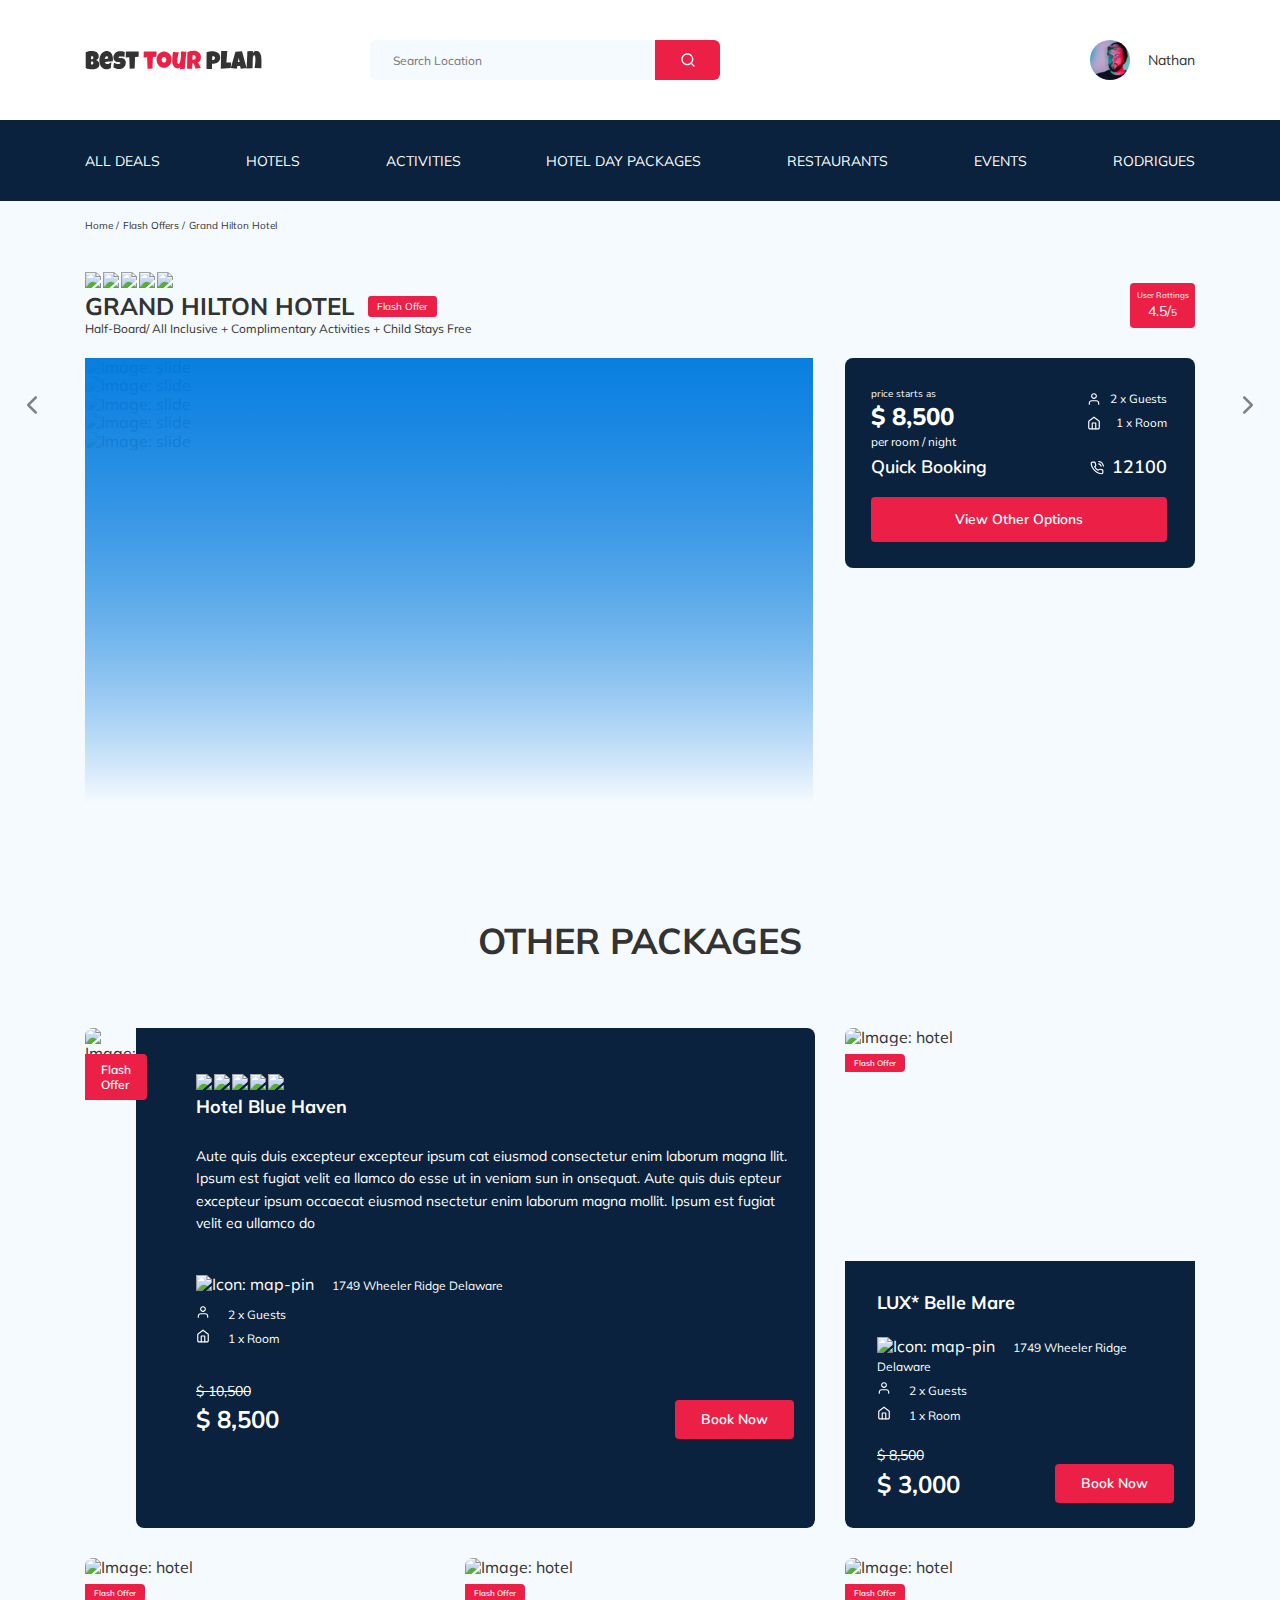
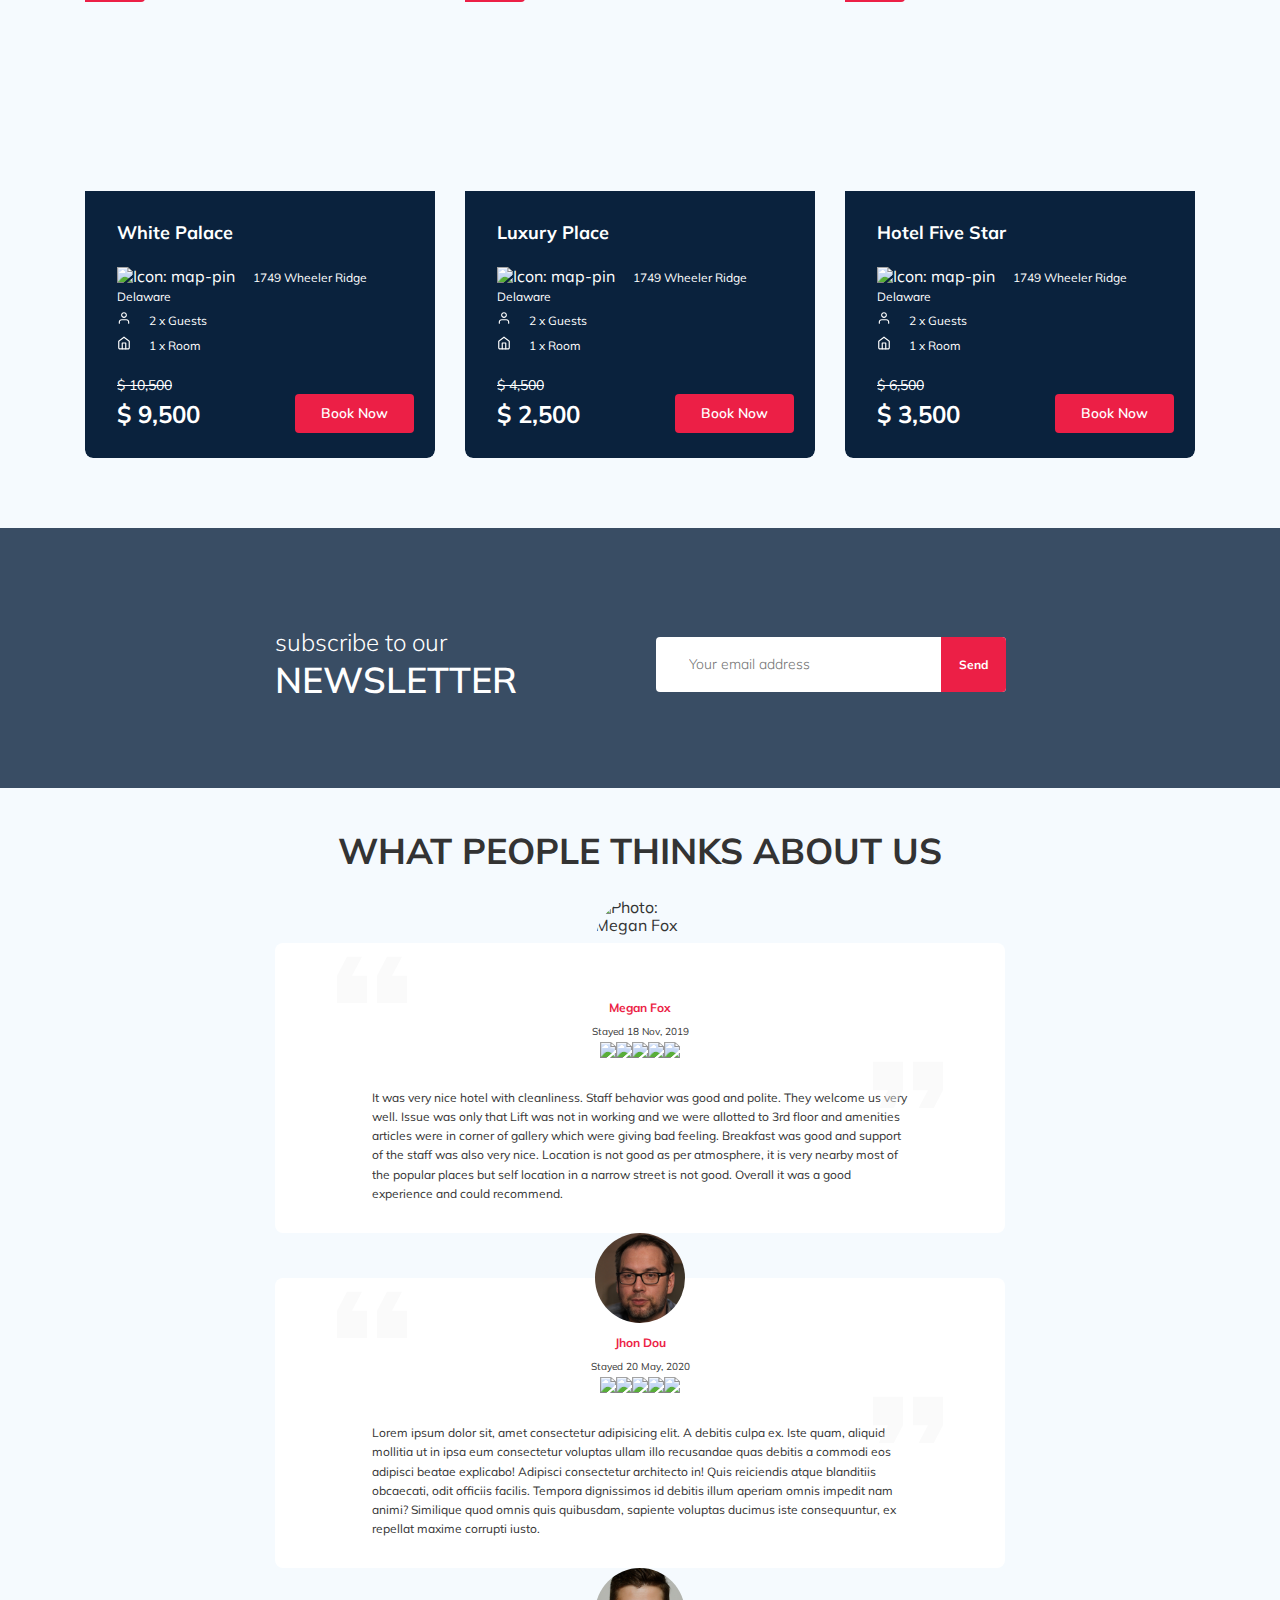
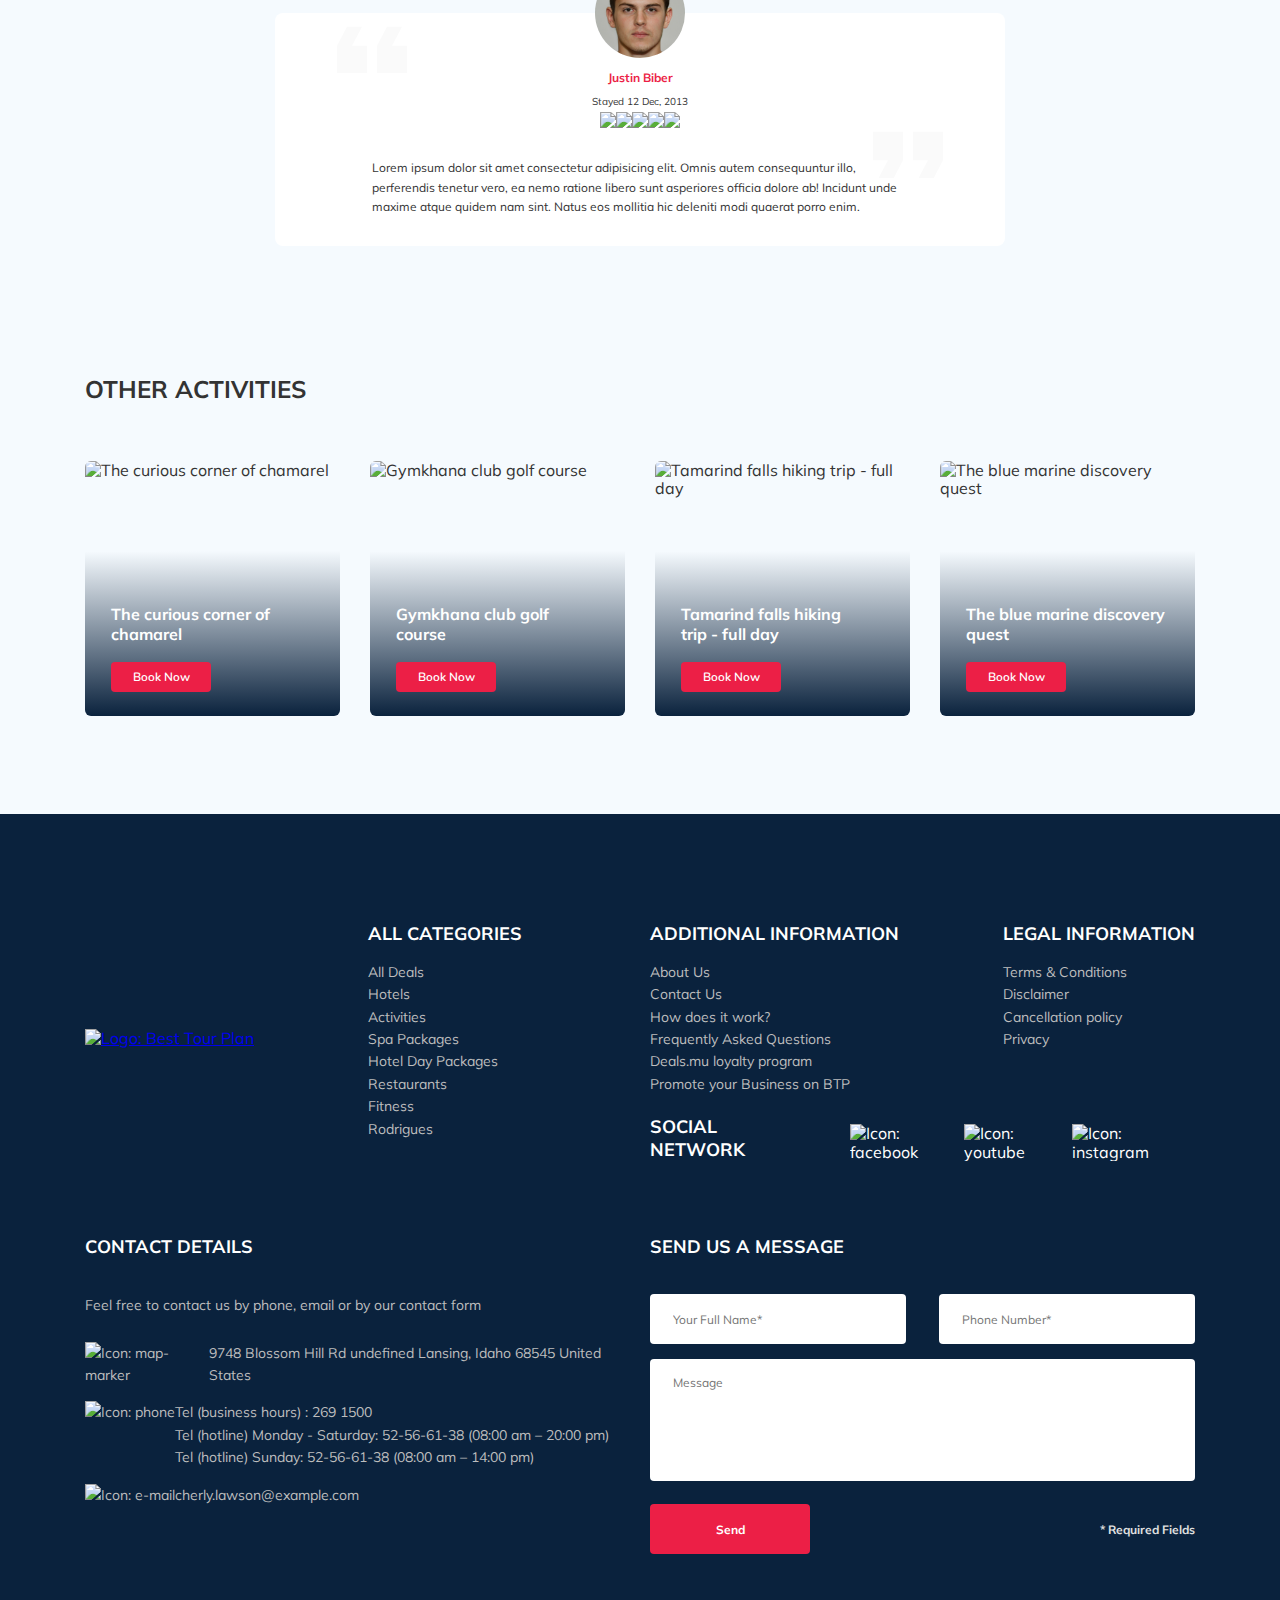
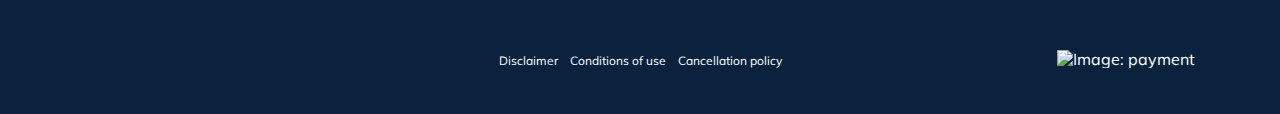
==== commit 1d66e720: "Fix: fitted to the desktop layout" ====
--- a/index.html
+++ b/index.html
@@ -285,7 +285,7 @@
         <div class="packages-wrapper">
           <div class="package package--lg">
             <div class="package__photo package__photo--lg">
-              <span class="package__label">Flash Offer</span>
+              <span class="package__label package__label--lg">Flash Offer</span>
               <img
                 class="package__image package__image--lg"
                 src="img/package-image.jpg"
@@ -614,7 +614,9 @@
 
     <section class="reviews">
       <div class="container">
-        <h2 class="reviews-title">What people think about us</h2>
+        <h2 class="reviews-title reviews__title">
+          What people thinks about us
+        </h2>
 
         <div class="swiper-container reviews-slider">
           <div class="swiper-wrapper">
@@ -747,7 +749,9 @@
               alt="The curious corner
 of chamarel"
             />
-            <h3 class="card__title">The curious corner of chamarel</h3>
+            <h3 class="card__title card__title--small">
+              The curious corner of chamarel
+            </h3>
             <button class="card__button" data-toggle="modal">Book Now</button>
           </div>
           <!-- /.card -->
@@ -774,7 +778,9 @@
 trip - full day
 "
             />
-            <h3 class="card__title">Tamarind falls hiking trip - full day</h3>
+            <h3 class="card__title card__title--small">
+              Tamarind falls hiking trip - full day
+            </h3>
             <!-- /.card__title -->
             <button class="card__button" data-toggle="modal">Book Now</button>
             <!-- /.card__button -->
@@ -801,7 +807,7 @@
     </section>
     <footer class="footer">
       <div class="container">
-        <div class="footer-wrapper">
+        <div class="footer-wrapper footer__wrapper">
           <a class="footer__logo" href="index.html"
             ><img
               src="img/vertical-logo.svg"
@@ -916,7 +922,7 @@
                 9748 Blossom Hill Rd undefined Lansing, Idaho 68545 United
                 States
               </li>
-              <li class="footer__item footer__item--mb-2">
+              <li class="footer__item footer__item--mb-3">
                 <div class="footer__icon-wrapper">
                   <img
                     src="img/contact-phone-call.svg"
@@ -951,7 +957,9 @@
           </div>
           <!-- /.footer__contact-details -->
           <div class="footer__contact-form">
-            <h3 class="footer__title footer__title--mb-3">Send us a message</h3>
+            <h3 class="footer__title footer__title--mb-3 footer__title--mt-0">
+              Send us a message
+            </h3>
             <form class="footer__form" action="send.php" method="POST">
               <input
                 type="text"
--- a/css/style.css
+++ b/css/style.css
@@ -509,10 +509,6 @@
   color: #333333;
 }
 
-.navbar__search--mobile--visible, .navbar__user--mobile--visible {
-  display: none;
-}
-
 .breadcrumb {
   padding-bottom: 22px;
 }
@@ -675,7 +671,7 @@
 .booking {
   width: 350px;
   min-height: 210px;
-  padding: 31px 21px 26px 22px;
+  padding: 29px 28px 15px 26px;
   font-family: Nunito;
   background-color: #0A223D;
   color: #ffffff;
@@ -684,7 +680,7 @@
 .booking__info {
   display: flex;
   justify-content: space-between;
-  margin-bottom: 9px;
+  margin-bottom: 5px;
 }
 .booking__price {
   display: flex;
@@ -710,6 +706,7 @@
   margin-top: 4px;
 }
 .booking__text {
+  min-width: 80px;
   display: flex;
   align-items: center;
   justify-content: space-between;
@@ -748,6 +745,7 @@
 .booking__button {
   width: 100%;
   min-height: 45px;
+  padding: 13px 18px 13px 18px;
   font-weight: 600;
   font-size: 14px;
   line-height: 19px;
@@ -783,7 +781,7 @@
 }
 .packages-wrapper {
   display: grid;
-  grid-template-rows: 1fr 1fr;
+  grid-template-rows: 500px 500px;
   grid-template-columns: 1fr 1fr 1fr;
   gap: 30px;
 }
@@ -811,14 +809,19 @@
   position: absolute;
   top: 26px;
   left: 0;
-  padding: 8px 12px;
-  font-style: normal;
+  padding: 4px 9px;
+  font-weight: 600;
+  font-size: 8px;
+  line-height: 10px;
+  color: #ffffff;
+  border-radius: 0px 4px 4px 0px;
+  background-color: #EC1F46;
+}
+.package__label--lg {
+  padding: 8px 16px;
   font-weight: 600;
   font-size: 12px;
   line-height: 15px;
-  color: #ffffff;
-  border-radius: 0px 4px 4px 0px;
-  background-color: #EC1F46;
 }
 .package__image {
   width: 100%;
@@ -827,7 +830,7 @@
 }
 .package__image--lg {
   width: 366px;
-  height: auto;
+  height: 100%;
 }
 .package__information {
   padding: 30px 21px 25px 32px;
@@ -836,10 +839,11 @@
   border-radius: 0 0 8px 8px;
 }
 .package__information--lg {
-  padding: 48px 21px 30px 43px;
+  padding: 40px 21px 30px 60px;
 }
 .package__rating {
   margin-bottom: 5px;
+  font-size: 7px;
 }
 .package__name {
   margin-top: 0;
@@ -854,7 +858,7 @@
 }
 .package__description {
   max-height: 157px;
-  margin-bottom: 34px;
+  margin-bottom: 40px;
   font-style: normal;
   font-weight: 400;
   font-size: 14px;
@@ -862,12 +866,15 @@
   overflow: auto;
 }
 .package__features {
-  margin-bottom: 24px;
+  margin-bottom: 23px;
 }
 .package__features--lg {
   margin-bottom: 35px;
 }
 .package__parameter {
+  margin-bottom: 6px;
+}
+.package__parameter--lg {
   margin-bottom: 11px;
 }
 .package__text {
@@ -1042,7 +1049,7 @@
 }
 .reviews-slider__button {
   position: absolute;
-  top: 50%;
+  top: 45%;
   width: 30px;
   height: 30px;
   background-repeat: no-repeat;
@@ -1056,11 +1063,11 @@
 }
 .reviews-slider__button--prev {
   background-image: url(../img/arrow-prev-secondary.svg);
-  left: 0;
+  left: 17px;
 }
 .reviews-slider__button--next {
   background-image: url(../img/arrow-next-secondary.svg);
-  right: 0;
+  right: 17px;
 }
 .reviews-slider__button:focus, .reviews-slider__button:active {
   outline: none;
@@ -1109,9 +1116,10 @@
 }
 
 .activities {
-  padding: 60px 0 98px 0;
+  padding: 58px 0 98px 0;
 }
 .activities__title {
+  margin-top: 0;
   margin-bottom: 57px;
   font-style: normal;
   font-weight: bold;
@@ -1166,6 +1174,9 @@
   line-height: 20px;
   color: #ffffff;
 }
+.card__title--small {
+  max-width: 160px;
+}
 .card__button {
   min-width: 100px;
   min-height: 30px;
@@ -1198,6 +1209,9 @@
   grid-auto-rows: minmax(40px, min-content);
   align-items: start;
 }
+.footer__wrapper {
+  margin-bottom: 99px;
+}
 .footer__logo {
   grid-row: 1/3;
   align-self: center;
@@ -1266,7 +1280,10 @@
   color: #BDBDBD;
 }
 .footer__item--mb-2 {
-  margin-bottom: 21px;
+  margin-bottom: 15px;
+}
+.footer__item--mb-3 {
+  margin-bottom: 15px;
 }
 .footer__icon-wrapper {
   min-width: 40px;
@@ -1437,6 +1454,7 @@
   visibility: hidden;
   opacity: 0;
   transition: opacity 0.2s;
+  overflow: auto;
 }
 .modal__dialog--visible {
   visibility: visible;
@@ -1504,6 +1522,10 @@
     height: 230px;
   }
 
+  .packages {
+    padding-top: 0;
+  }
+
   .package__description {
     font-size: 12px;
   }
@@ -1561,6 +1583,10 @@
 
   .map {
     width: 340px;
+    height: auto;
+  }
+  .map__iframe {
+    height: 100%;
   }
 
   .packages-wrapper {
@@ -1577,6 +1603,9 @@
   }
   .reviews-slider__text {
     max-height: 140px;
+  }
+  .reviews-slider__button {
+    top: 50%;
   }
 
   .activities-wrapper {
@@ -1627,20 +1656,352 @@
     flex-basis: 48%;
     width: 100px;
   }
+
+  .modal__button-wrapper {
+    flex-direction: column;
+  }
+  .modal__info {
+    margin: 15px 0 0 0;
+  }
+  .modal__dialog {
+    padding: 33px 60px;
+    min-width: 400px;
+  }
+  .modal__form {
+    margin: auto;
+  }
 }
 @media (max-width: 768px) {
-  body {
-    padding-top: 78px;
-  }
-
   .container {
+    max-width: 700px;
+    width: 92%;
+  }
+
+  .navbar__search {
+    margin-left: 47px;
+  }
+  .navbar-top {
+    padding-bottom: 31px;
+  }
+  .navbar-menu {
+    max-width: 673px;
+    margin: auto;
+  }
+
+  .booking__text {
+    min-width: 80px;
+  }
+  .booking__pricetag {
+    line-height: 1;
+  }
+  .booking__button {
+    max-width: 295px;
+    height: 45px;
+    padding: 13px;
+  }
+
+  .newsletter__title {
+    margin-top: 11px;
+  }
+
+  .reviews__title {
+    margin-top: 28px;
+    margin-bottom: 50px;
+    font-size: 30px;
+    line-height: 38px;
+  }
+
+  .activities {
+    padding-top: 51px;
+    padding-bottom: 49px;
+  }
+  .activities__title {
+    margin-top: 0;
+  }
+
+  .card__title {
+    max-width: 200px;
+  }
+  .card__title--small {
+    max-width: 160px;
+  }
+
+  .footer {
+    padding-top: 73px;
+  }
+  .footer-wrapper {
+    grid-template-columns: 1fr 1fr 2fr 1fr 1fr 1fr;
+    grid-row-gap: 46px;
+    grid-column-gap: 5px;
+  }
+  .footer__wrapper {
+    margin-bottom: 65px;
+  }
+  .footer__logo {
+    grid-column: 1/2;
+  }
+  .footer__logo-image {
+    width: 99px;
+    height: 110px;
+  }
+  .footer__social-network {
+    grid-column: 2/7;
+    margin-left: 83px;
+  }
+  .footer__contact-details {
+    grid-column: span 6;
+  }
+  .footer__contact-form {
+    grid-row: 4;
+    grid-column: span 5;
+    width: 90%;
+  }
+  .footer__title--mb-3 {
+    margin-top: 13px;
+    margin-bottom: 26px;
+  }
+  .footer__title--mt-0 {
+    margin-top: -9px;
+    margin-bottom: 35px;
+  }
+  .footer__text {
+    margin-bottom: 22px;
+    line-height: 1.5;
+  }
+  .footer__icon-wrapper {
+    padding-left: 9px;
+    min-width: 44px;
+  }
+  .footer__item--mb-2 {
+    margin-bottom: 19px;
+  }
+  .footer__item--mb-3 {
+    margin-bottom: 4px;
+  }
+  .footer__legal-info {
+    justify-content: flex-start;
+  }
+}
+@media (max-width: 748px) {
+  .search__input {
+    width: auto;
+  }
+
+  .navbar__search {
+    margin-left: auto;
+  }
+
+  .hotel-right {
+    flex-direction: column;
+    justify-content: space-between;
+  }
+  .hotel-slider {
+    height: 350px;
+  }
+  .hotel__slider {
+    margin-bottom: 20px;
+  }
+  .hotel-right {
+    flex-direction: column;
+    min-height: 450px;
+  }
+
+  .booking {
+    width: 100%;
+  }
+
+  .map {
+    width: 100%;
+  }
+  .map__iframe {
+    width: 100%;
+  }
+
+  .stars {
+    flex-basis: auto;
+  }
+  .stars--mr-15 {
+    margin-right: 15px;
+  }
+
+  .hotel {
+    padding-bottom: 40px;
+  }
+  .hotel-name {
+    flex-basis: 100%;
+  }
+  .hotel-wrapper {
+    justify-content: space-between;
+  }
+  .hotel-info__text {
+    width: 100%;
+  }
+  .hotel-info__name {
+    margin-top: 10px;
+    margin-bottom: 0;
+  }
+  .hotel-info__rating {
+    display: none;
+  }
+  .hotel-info__offer {
+    order: -1;
+    margin-left: 0;
+  }
+
+  .packages-wrapper {
+    grid-template-rows: 1fr 453px 453px;
+    gap: 20px;
+  }
+  .packages__title {
+    margin-bottom: 30px;
+  }
+
+  .package--lg {
+    flex-direction: column;
+  }
+  .package__photo {
+    max-width: 100%;
+  }
+  .package__photo--lg {
+    height: 250px;
+  }
+  .package__image--lg {
+    width: 100%;
+    height: 100%;
+  }
+  .package__information {
+    padding-top: 10px;
+    padding-bottom: 20px;
+  }
+  .package__name {
+    margin-bottom: 20px;
+  }
+  .package__description {
+    margin-bottom: 20px;
+    font-size: 13px;
+    line-height: 1.2;
+  }
+  .package__features {
+    margin-bottom: 20px;
+  }
+  .package__features--lg {
+    display: flex;
+    justify-content: space-between;
+    margin-bottom: 30px;
+  }
+  .package__parameter {
+    margin-bottom: 4px;
+  }
+  .package__icon {
+    margin-right: 4px;
+  }
+  .package__booking--lg {
+    justify-content: flex-end;
+  }
+  .package__old-price--lg {
+    display: none;
+  }
+  .package__price {
+    font-size: 18px;
+    line-height: 22px;
+  }
+  .package__price--lg {
+    position: relative;
+    margin-right: 20px;
+    font-size: 24px;
+  }
+  .package__price--lg::after {
+    content: "$ 10,500";
+    position: absolute;
+    top: 0px;
+    left: -80px;
+    font-style: normal;
+    font-weight: normal;
+    font-size: 16px;
+    line-height: 20px;
+    text-decoration-line: line-through;
+  }
+  .package__button {
+    padding: 5px 10px;
+  }
+  .package__button--lg {
+    padding: 10px 26px;
+  }
+
+  .newsletter-wrapper {
     max-width: 576px;
     width: 92%;
-  }
-
-  .navbar-top {
-    padding-top: 33px;
-  }
+    flex-direction: column;
+    align-items: flex-start;
+  }
+
+  .reviews-slider__item {
+    padding: 0 30px 30px;
+  }
+  .reviews-slider__item::after, .reviews-slider__item::before {
+    display: none;
+  }
+  .reviews-slider__button {
+    top: 32px;
+  }
+  .reviews-slider__button--prev {
+    left: 50%;
+    margin-left: -65px;
+    transform: translate(-50%, 0);
+  }
+  .reviews-slider__button--next {
+    right: 50%;
+    margin-right: -65px;
+    transform: translate(50%, 0);
+  }
+
+  .activities {
+    padding-top: 0;
+    padding-bottom: 60px;
+  }
+
+  .card {
+    width: 48%;
+    height: 255px;
+  }
+
+  .footer__logo {
+    width: 104px;
+    height: 120px;
+  }
+  .footer-wrapper {
+    margin-bottom: 56px;
+  }
+  .footer__contact-details {
+    grid-row: 3;
+    grid-column: span 6;
+  }
+  .footer__contact-form {
+    grid-row: 4;
+    grid-column: span 4;
+  }
+  .footer__legal-list {
+    min-width: 280px;
+  }
+  .footer__legal-info {
+    justify-content: flex-start;
+  }
+}
+@media (max-width: 576px) {
+  body {
+    padding-top: 73px;
+  }
+
+  .container,
+.newsletter-wrapper {
+    width: 88%;
+  }
+
+  .logo__image {
+    width: 99px;
+    height: 14px;
+  }
+
   .navbar--mobile--fixed {
     position: fixed;
     left: 0;
@@ -1653,7 +2014,9 @@
   }
   .navbar__search--mobile--visible, .navbar__user--mobile--visible {
     display: flex;
-    margin-bottom: 13px;
+  }
+  .navbar__search {
+    margin-bottom: 16px;
   }
   .navbar__user {
     flex-direction: column;
@@ -1662,35 +2025,24 @@
   .navbar-bottom {
     display: none;
     position: fixed;
-    top: 75px;
+    top: 73px;
+    right: 0;
     left: 0;
-    right: 0;
     bottom: 0;
-    padding-top: 30px;
+    overflow: auto;
   }
   .navbar-bottom--visible {
     display: block;
-    overflow: auto;
   }
   .navbar-menu {
     flex-direction: column;
-    padding-top: 4px;
+    padding-top: 27px;
   }
   .navbar-menu__item {
-    margin-bottom: 17px;
-  }
-  .navbar-menu__item:first-child {
-    margin-bottom: 11px;
-  }
-  .navbar-menu__item:nth-child(2) {
-    margin-bottom: 23px;
+    margin-bottom: 18px;
   }
   .navbar-menu__item--mobile--visible {
     display: block;
-  }
-
-  .search__input {
-    width: auto;
   }
 
   .menu-button {
@@ -1718,208 +2070,7 @@
     color: #ffffff;
     margin-left: 0;
     margin-top: 10px;
-  }
-
-  .stars {
-    flex-basis: auto;
-  }
-  .stars--mr-15 {
-    margin-right: 15px;
-  }
-
-  .hotel {
-    padding-bottom: 40px;
-  }
-  .hotel-name {
-    flex-basis: 100%;
-  }
-  .hotel-wrapper {
-    justify-content: space-between;
-  }
-  .hotel-info__text {
-    width: 100%;
-  }
-  .hotel-info__name {
-    margin-top: 10px;
-    margin-bottom: 0;
-  }
-  .hotel-info__rating {
-    display: none;
-  }
-  .hotel-info__offer {
-    order: -1;
-    margin-left: 0;
-  }
-  .hotel-slider {
-    height: 350px;
-  }
-  .hotel__slider {
-    margin-bottom: 20px;
-  }
-  .hotel-right {
-    flex-direction: column;
-    min-height: 450px;
-  }
-
-  .booking {
-    width: 100%;
-  }
-
-  .map {
-    width: 100%;
-  }
-  .map__iframe {
-    width: 100%;
-  }
-
-  .packages-wrapper {
-    grid-template-rows: 1fr 453px 453px;
-    gap: 20px;
-  }
-  .packages__title {
-    margin-bottom: 30px;
-  }
-
-  .package--lg {
-    flex-direction: column;
-  }
-  .package__photo {
-    max-width: 100%;
-  }
-  .package__photo--lg {
-    height: 250px;
-  }
-  .package__image--lg {
-    width: 100%;
-    height: 100%;
-  }
-  .package__information {
-    padding-top: 10px;
-    padding-bottom: 20px;
-  }
-  .package__name {
-    margin-bottom: 20px;
-  }
-  .package__description {
-    margin-bottom: 20px;
-    font-size: 13px;
-    line-height: 1.2;
-  }
-  .package__features {
-    margin-bottom: 20px;
-  }
-  .package__features--lg {
-    display: flex;
-    justify-content: space-between;
-    margin-bottom: 30px;
-  }
-  .package__parameter {
-    margin-bottom: 4px;
-  }
-  .package__icon {
-    margin-right: 4px;
-  }
-  .package__booking--lg {
-    justify-content: flex-end;
-  }
-  .package__old-price--lg {
-    display: none;
-  }
-  .package__price {
-    font-size: 18px;
-    line-height: 22px;
-  }
-  .package__price--lg {
-    position: relative;
-    margin-right: 20px;
-    font-size: 24px;
-  }
-  .package__price--lg::after {
-    content: "$ 10,500";
-    position: absolute;
-    top: 0px;
-    left: -80px;
-    font-style: normal;
-    font-weight: normal;
-    font-size: 16px;
-    line-height: 20px;
-    text-decoration-line: line-through;
-  }
-  .package__button {
-    padding: 5px 10px;
-  }
-  .package__button--lg {
-    padding: 10px 26px;
-  }
-
-  .newsletter-wrapper {
-    max-width: 576px;
-    width: 92%;
-    flex-direction: column;
-    align-items: flex-start;
-  }
-
-  .reviews-slider__item {
-    padding: 0 30px 30px;
-  }
-  .reviews-slider__item::after, .reviews-slider__item::before {
-    display: none;
-  }
-  .reviews-slider__button {
-    top: 32px;
-  }
-  .reviews-slider__button--prev {
-    left: 50%;
-    margin-left: -65px;
-    transform: translate(-50%, 0);
-  }
-  .reviews-slider__button--next {
-    right: 50%;
-    margin-right: -65px;
-    transform: translate(50%, 0);
-  }
-
-  .activities {
-    padding-top: 0;
-    padding-bottom: 60px;
-  }
-
-  .card {
-    width: 48%;
-    height: 255px;
-  }
-
-  .footer__logo {
-    width: 104px;
-    height: 120px;
-  }
-  .footer-wrapper {
-    margin-bottom: 56px;
-  }
-  .footer__contact-details {
-    grid-row: 3;
-    grid-column: span 6;
-  }
-  .footer__contact-form {
-    grid-row: 4;
-    grid-column: span 4;
-  }
-  .footer__legal-list {
-    min-width: 280px;
-  }
-  .footer__legal-info {
-    justify-content: flex-start;
-  }
-}
-@media (max-width: 576px) {
-  .container,
-.newsletter-wrapper {
-    width: 88%;
-  }
-
-  .logo__image {
-    width: 99px;
-    height: 14px;
+    margin-bottom: 10px;
   }
 
   .hotel-slider {
@@ -2092,6 +2243,14 @@
     top: 30px;
     left: 0;
   }
+
+  .modal__dialog {
+    min-width: 100%;
+    top: 0;
+    left: 0;
+    right: 0;
+    transform: none;
+  }
 }
 @media (max-width: 476px) {
   .packages-wrapper {
@@ -2109,4 +2268,13 @@
   .package__features--lg {
     margin-bottom: 15px;
   }
+
+  .modal__dialog {
+    padding: 33px 30px;
+  }
+}
+@media (max-height: 520px) {
+  .modal__dialog {
+    height: 100%;
+  }
 }/*# sourceMappingURL=style.css.map */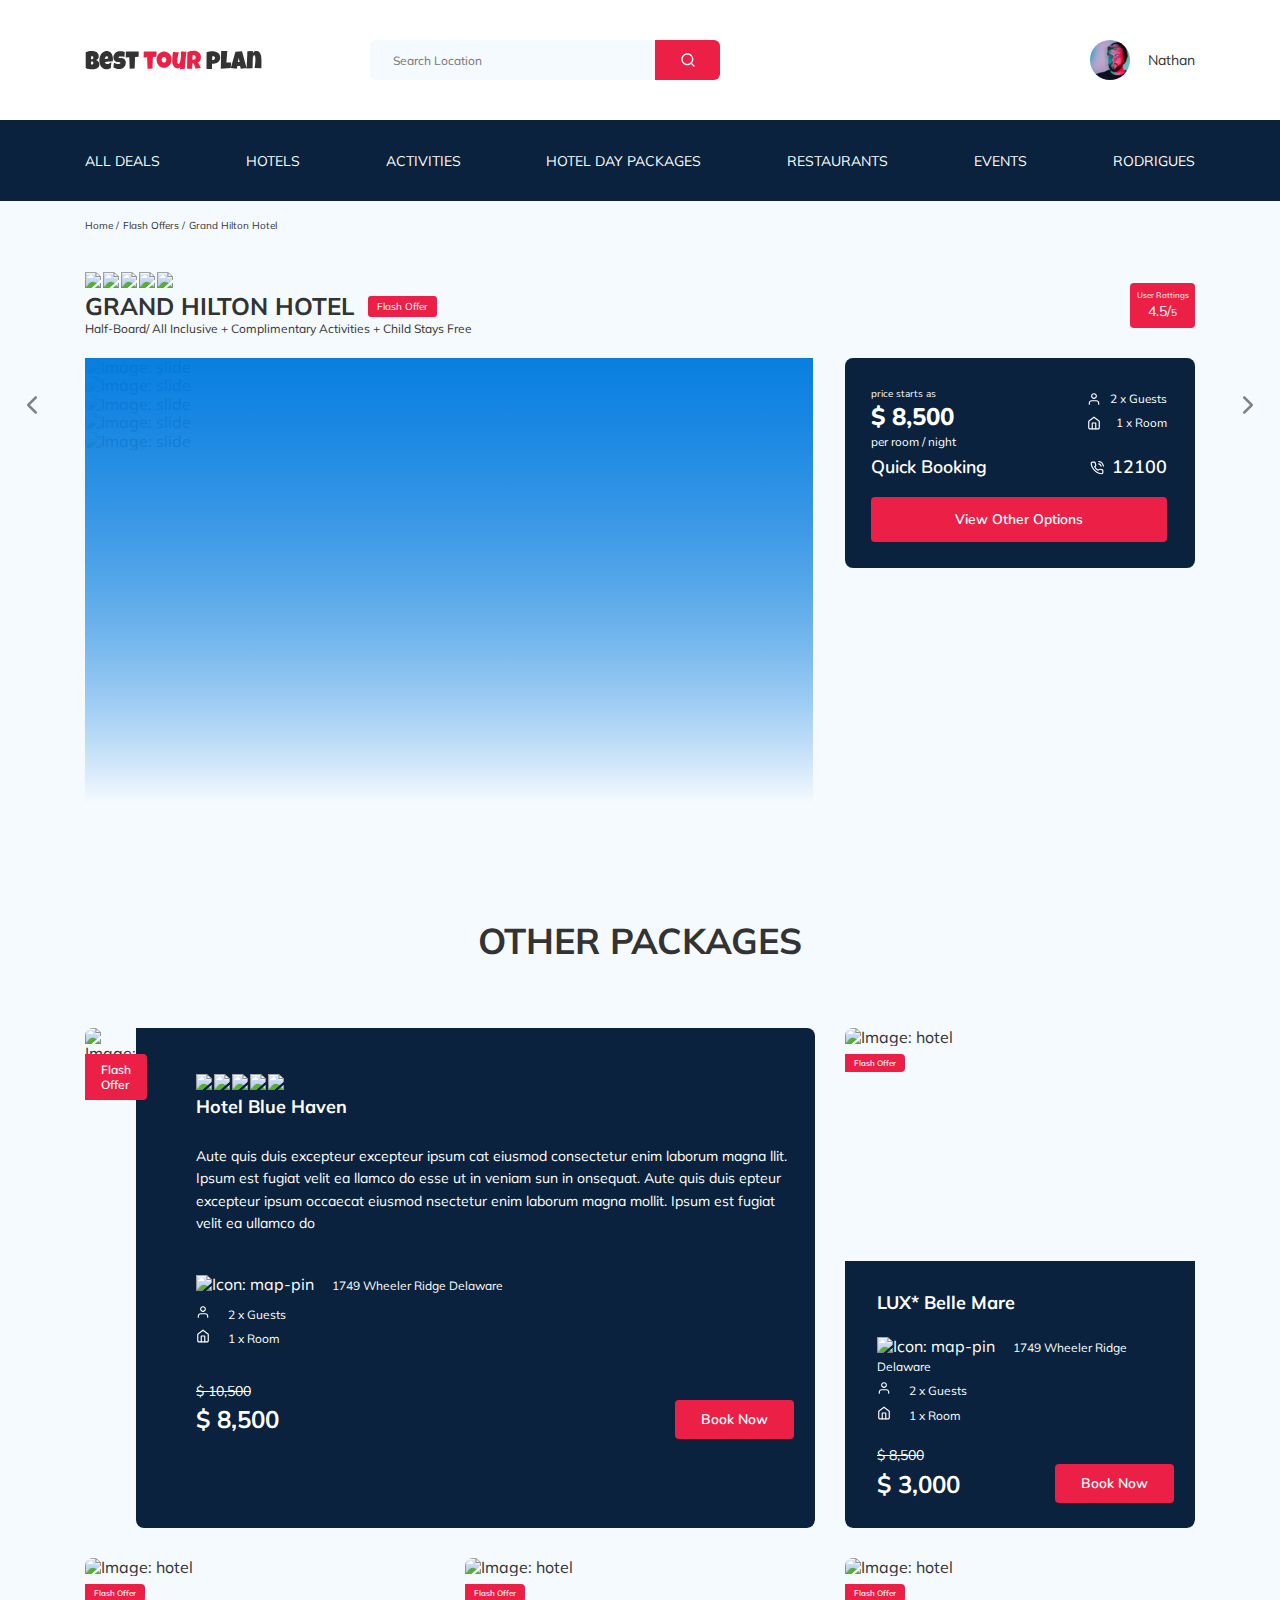
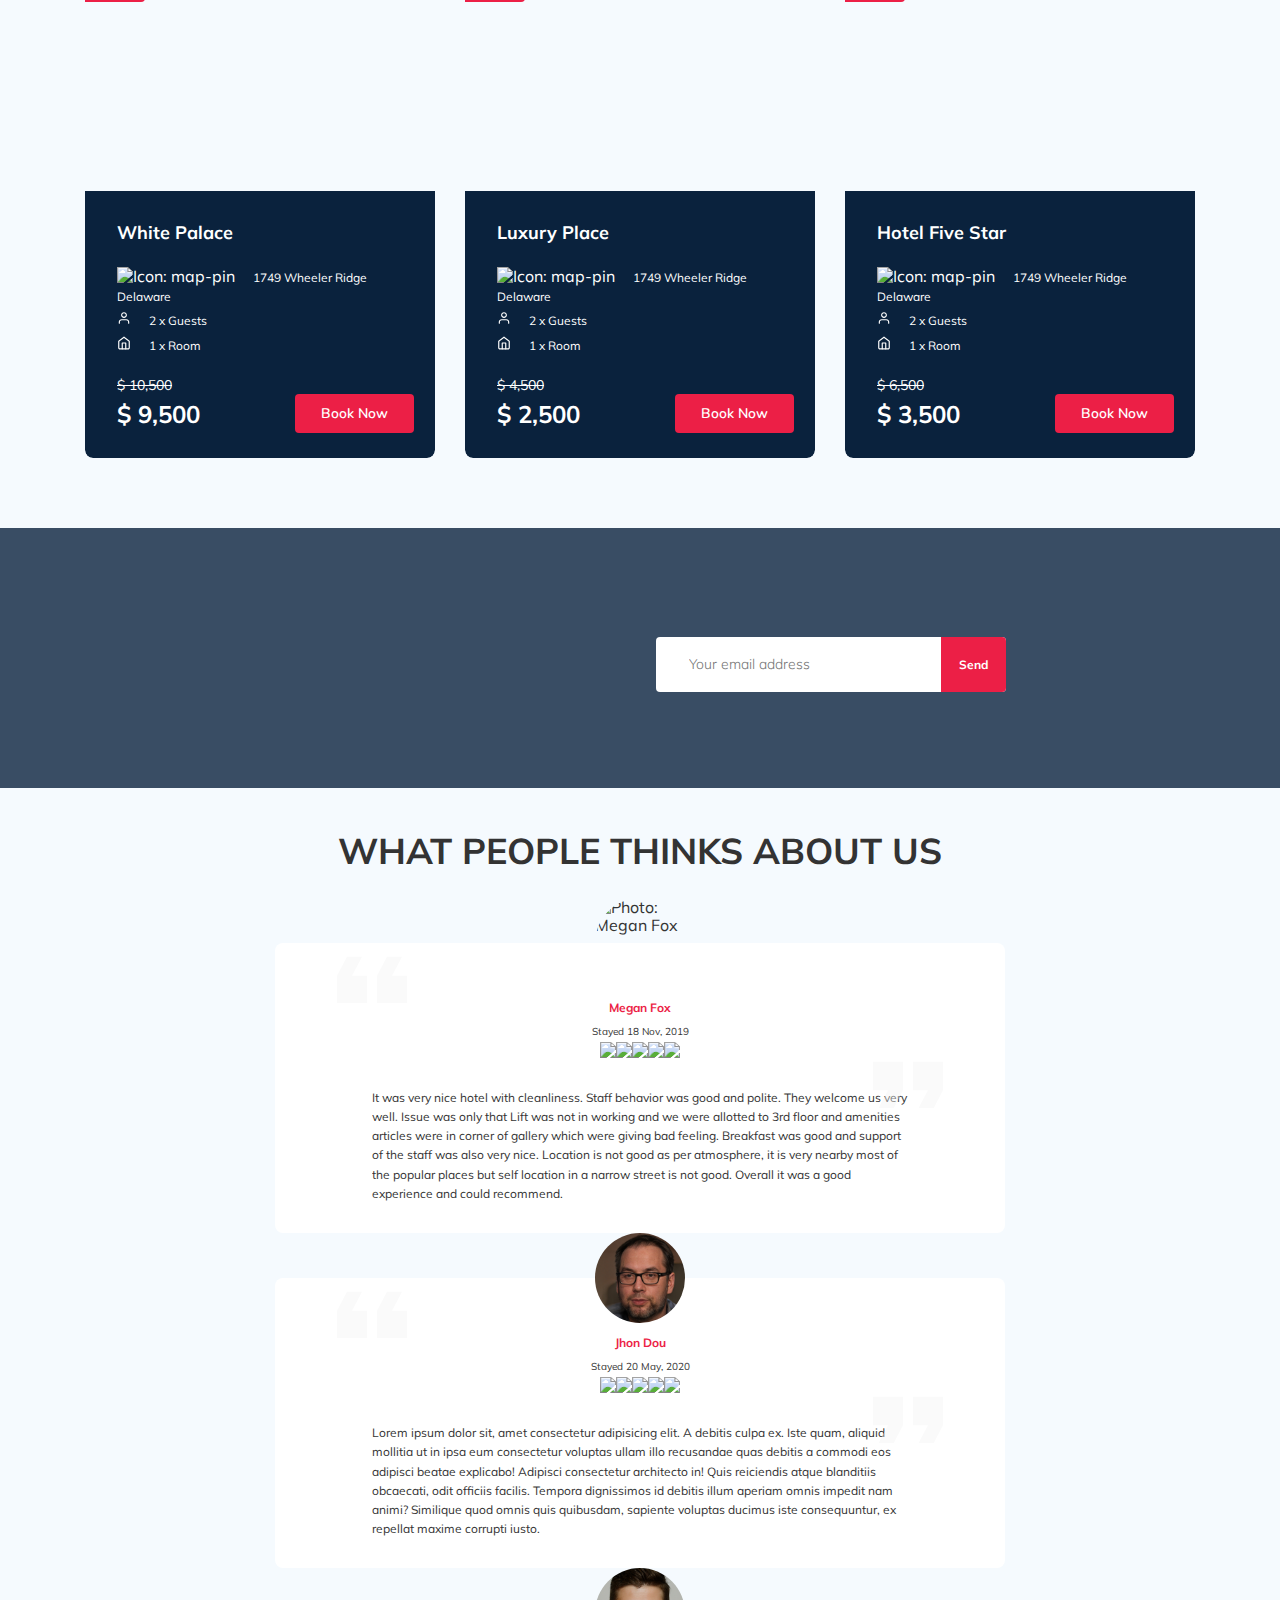
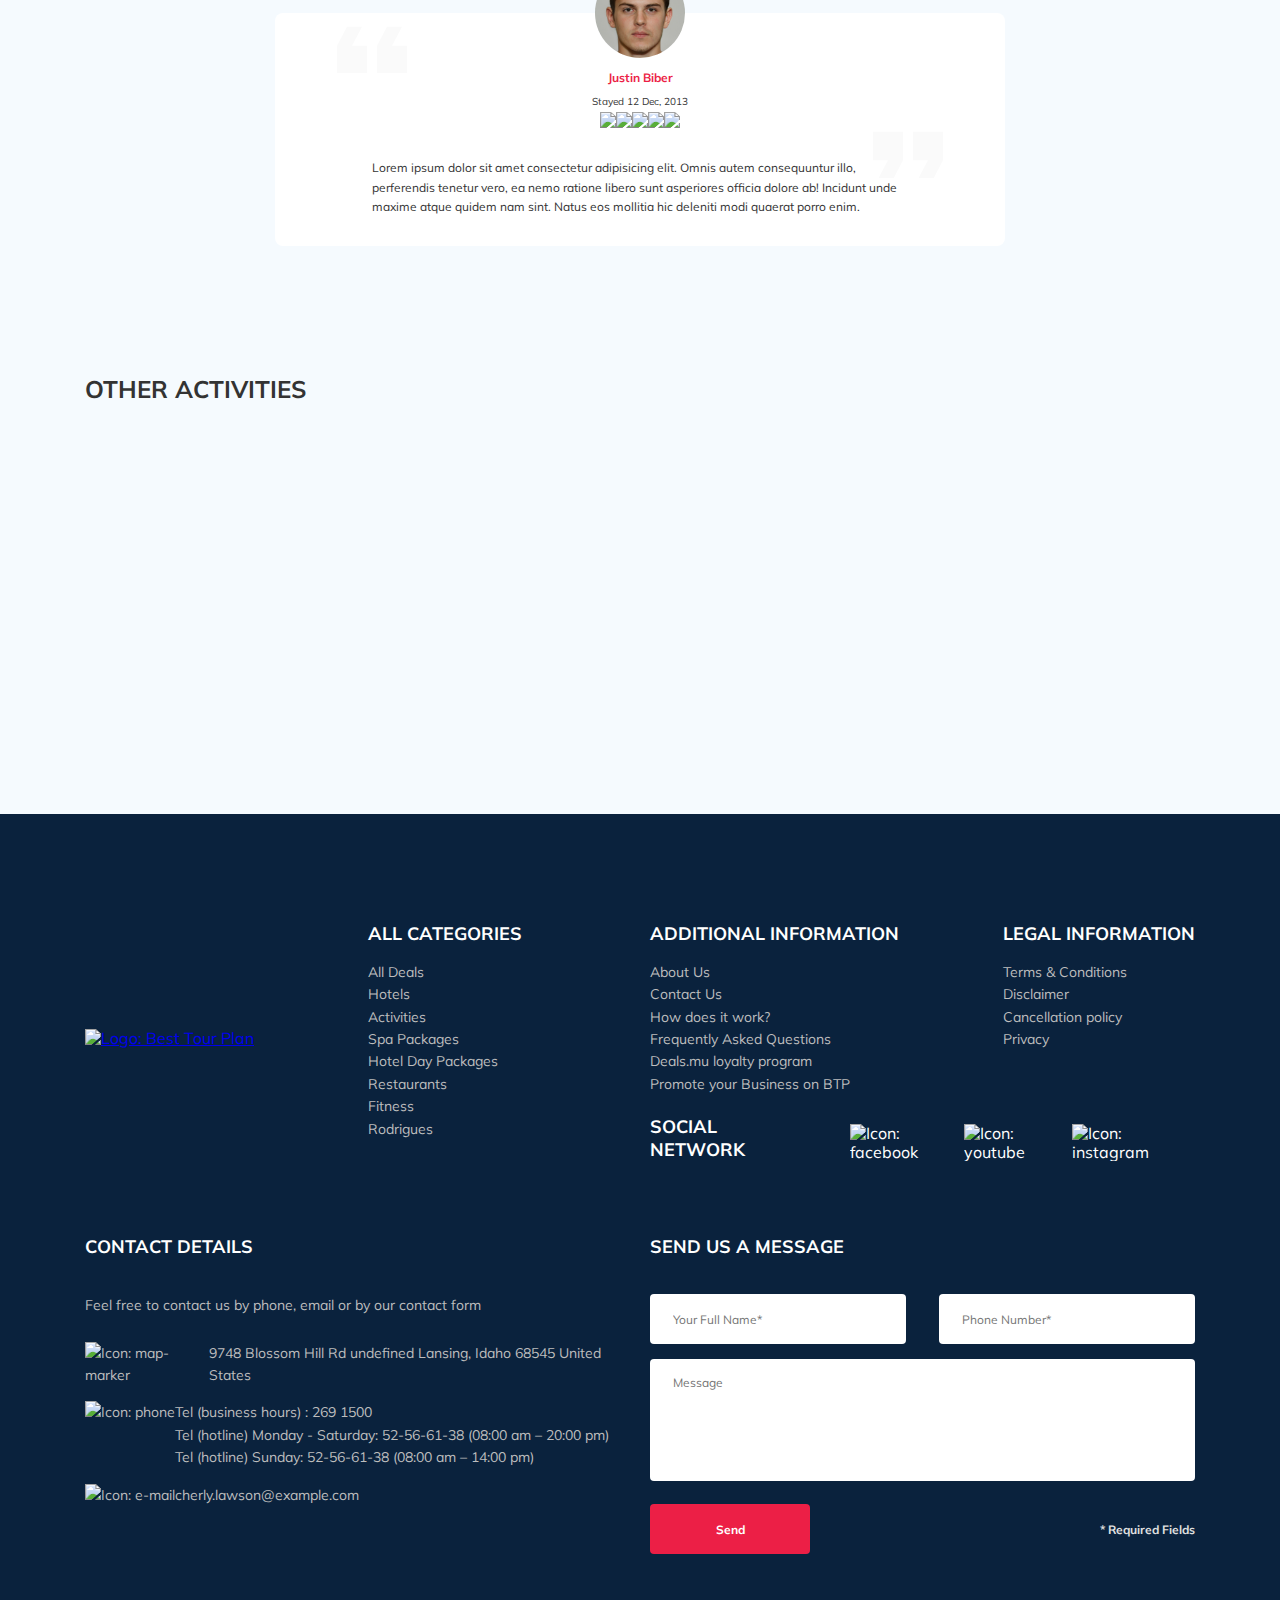
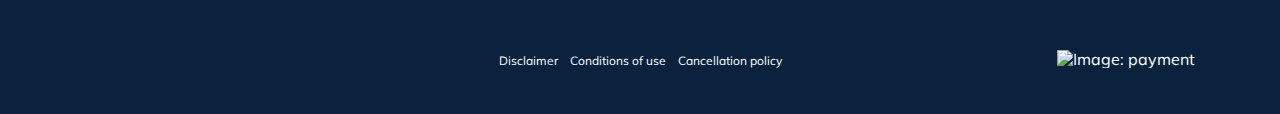
==== commit 2d6fc869: "Create: added and set Animate On Scroll Library" ====
--- a/index.html
+++ b/index.html
@@ -14,6 +14,7 @@
       rel="stylesheet"
     />
     <link rel="stylesheet" href="css/swiper-bundle.min.css" />
+    <link rel="stylesheet" href="css/aos.css" />
     <link rel="stylesheet" href="css/style.css" />
     <title>Best Tour Plan - Hotel Booking</title>
   </head>
@@ -590,21 +591,35 @@
 
     <section class="newsletter">
       <div class="newsletter-wrapper">
-        <h2 class="newsletter-title newsletter__title">
+        <h2
+          class="newsletter-title newsletter__title"
+          data-aos="fade-right"
+          data-aos-offset="300"
+          data-aos-easing="ease-in-sine"
+          data-aos-once="true"
+        >
           subscribe to our
-          <span class="newsletter-title__strong">Newsletter</span>
+          <span
+            class="newsletter-title__strong"
+            data-aos="fade-right"
+            data-aos-offset="400"
+            data-aos-easing="ease-in-sine"
+            data-aos-once="true"
+            >Newsletter</span
+          >
         </h2>
 
         <form
           action="send.php"
           method="POST"
-          class="subscribe newsletter__subscribe"
+          class="subscribe newsletter__subscribe form"
         >
           <input
             class="subscribe__input"
-            type="text"
+            type="email"
             placeholder="Your email address"
             name="email"
+            required
           />
           <button class="subscribe__button" type="submit">Send</button>
         </form>
@@ -742,7 +757,11 @@
       <div class="container">
         <h2 class="activities__title">Other Activities</h2>
         <div class="activities-wrapper">
-          <div class="card activities__card">
+          <div
+            class="card activities__card"
+            data-aos="flip-left"
+            data-aos-delay="300"
+          >
             <img
               class="card__image"
               src="img/card-1.jpg"
@@ -756,7 +775,11 @@
           </div>
           <!-- /.card -->
 
-          <div class="card activities__card">
+          <div
+            class="card activities__card"
+            data-aos="flip-left"
+            data-aos-delay="400"
+          >
             <img
               class="card__image"
               src="img/card-2.jpg"
@@ -770,7 +793,11 @@
           </div>
           <!-- /.card -->
 
-          <div class="card activities__card">
+          <div
+            class="card activities__card"
+            data-aos="flip-left"
+            data-aos-delay="500"
+          >
             <img
               class="card__image"
               src="img/card-3.jpg"
@@ -787,7 +814,11 @@
           </div>
           <!-- /.card -->
 
-          <div class="card activities__card">
+          <div
+            class="card activities__card"
+            data-aos="flip-left"
+            data-aos-delay="600"
+          >
             <img
               class="card__image"
               src="img/card-4.jpg"
@@ -960,19 +991,29 @@
             <h3 class="footer__title footer__title--mb-3 footer__title--mt-0">
               Send us a message
             </h3>
-            <form class="footer__form" action="send.php" method="POST">
-              <input
-                type="text"
-                class="input footer__input"
-                placeholder="Your Full Name*"
-                name="name"
-              />
-              <input
-                type="text"
-                class="input footer__input"
-                placeholder="Phone Number*"
-                name="phone"
-              />
+            <form class="footer__form form" action="send.php" method="POST">
+              <div class="footer__input-group">
+                <input
+                  type="text"
+                  class="input footer__input"
+                  placeholder="Your Full Name*"
+                  name="name"
+                  required
+                  minlength="2"
+                />
+              </div>
+              <!-- /.footer__input-group -->
+              <div class="footer__input-group">
+                <input
+                  type="tel"
+                  class="input footer__input phone"
+                  placeholder="Phone Number*"
+                  name="phone"
+                  required
+                  minlength="10"
+                />
+              </div>
+              <!-- /.footer__input-group -->
               <textarea
                 class="message footer__message"
                 cols="20"
@@ -1031,24 +1072,29 @@
           ><img src="img/close.svg" alt="Icon: close" />
         </a>
         <h3 class="modal__title modal__title--mb-3">Booking</h3>
-        <form class="modal__form" action="send.php" method="POST">
+        <form class="modal__form form" action="send.php" method="POST">
           <input
             type="text"
             class="input modal__input"
             placeholder="Your Full Name*"
             name="name"
+            required
+            minlength="2"
           />
           <input
-            type="text"
-            class="input modal__input"
+            type="tel"
+            class="input modal__input phone"
             placeholder="Phone Number*"
             name="phone"
+            required
+            minlength="10"
           />
           <input
-            type="text"
+            type="email"
             class="input modal__input"
             placeholder="Email*"
             name="mail"
+            required
           />
           <textarea
             class="message modal__message"
@@ -1072,6 +1118,9 @@
     <script src="js/jquery-3.6.0.min.js"></script>
     <script src="js/parallax.min.js"></script>
     <script src="js/swiper-bundle.min.js"></script>
+    <script src="js/aos.js"></script>
+    <script src="js/jquery.mask.min.js"></script>
+    <script src="js/jquery.validate.min.js"></script>
     <script src="js/main.js"></script>
   </body>
 </html>
--- a/css/style.css
+++ b/css/style.css
@@ -67,6 +67,21 @@
 }
 .button:focus, .button:active {
   outline: none;
+}
+
+.invalid {
+  position: relative;
+  color: #EC1F46;
+}
+
+#email-error {
+  position: absolute;
+  top: 60px;
+}
+
+.phone {
+  font-size: 12px;
+  line-height: 15px;
 }
 
 /*! normalize.css v8.0.1 | MIT License | github.com/necolas/normalize.css */
@@ -968,8 +983,6 @@
   position: relative;
   width: 350px;
   height: 55px;
-  border-radius: 4px;
-  overflow: hidden;
 }
 .subscribe__input {
   position: absolute;
@@ -982,6 +995,10 @@
   font-size: 14px;
   line-height: 18px;
   border: none;
+  border-radius: 4px;
+}
+.subscribe__input:focus, .subscribe__input:active {
+  outline: none;
 }
 .subscribe__button {
   position: absolute;
@@ -999,6 +1016,8 @@
   overflow: hidden;
   white-space: nowrap;
   text-overflow: ellipsis;
+  border-radius: 0 4px 4px 0;
+  cursor: pointer;
 }
 .subscribe__button:focus, .subscribe__button:active {
   outline: none;
@@ -1308,6 +1327,9 @@
   color: #ffffff;
 }
 .footer__input {
+  width: 100%;
+}
+.footer__input-group {
   flex-basis: 47%;
   margin-bottom: 15px;
 }
@@ -1469,12 +1491,12 @@
 }
 .modal__input {
   width: 100%;
-  margin-bottom: 15px;
+  margin-top: 15px;
 }
 .modal__message {
   width: 100%;
   max-height: 123px;
-  margin-bottom: 15px;
+  margin-top: 15px;
 }
 .modal__info {
   margin-left: auto;
@@ -1495,6 +1517,9 @@
   color: #ffffff;
   text-transform: uppercase;
 }
+.modal__button {
+  margin-top: 15px;
+}
 .modal__button-wrapper {
   display: flex;
   justify-content: space-between;
@@ -1530,7 +1555,7 @@
     font-size: 12px;
   }
 
-  .footer__input {
+  .footer__input-group {
     flex-basis: 49%;
   }
 }
@@ -1652,13 +1677,12 @@
     grid-row: 3;
     grid-column: span 3;
   }
-  .footer__input {
-    flex-basis: 48%;
-    width: 100px;
+  .footer__input-group {
+    flex-basis: 100%;
   }
 
   .modal__button-wrapper {
-    flex-direction: column;
+    flex-direction: column-reverse;
   }
   .modal__info {
     margin: 15px 0 0 0;
@@ -1781,8 +1805,16 @@
   .footer__legal-info {
     justify-content: flex-start;
   }
+
+  .modal__dialog {
+    padding: 33px 50px;
+  }
 }
 @media (max-width: 748px) {
+  .container {
+    max-width: 600px;
+  }
+
   .search__input {
     width: auto;
   }
@@ -2245,11 +2277,7 @@
   }
 
   .modal__dialog {
-    min-width: 100%;
-    top: 0;
-    left: 0;
-    right: 0;
-    transform: none;
+    min-width: 350px;
   }
 }
 @media (max-width: 476px) {
@@ -2270,11 +2298,15 @@
   }
 
   .modal__dialog {
-    padding: 33px 30px;
+    min-width: 300px;
+    padding: 33px 40px;
   }
 }
 @media (max-height: 520px) {
   .modal__dialog {
-    height: 100%;
+    height: 96vh;
+  }
+  .modal__button-wrapper {
+    padding-bottom: 30px;
   }
 }/*# sourceMappingURL=style.css.map */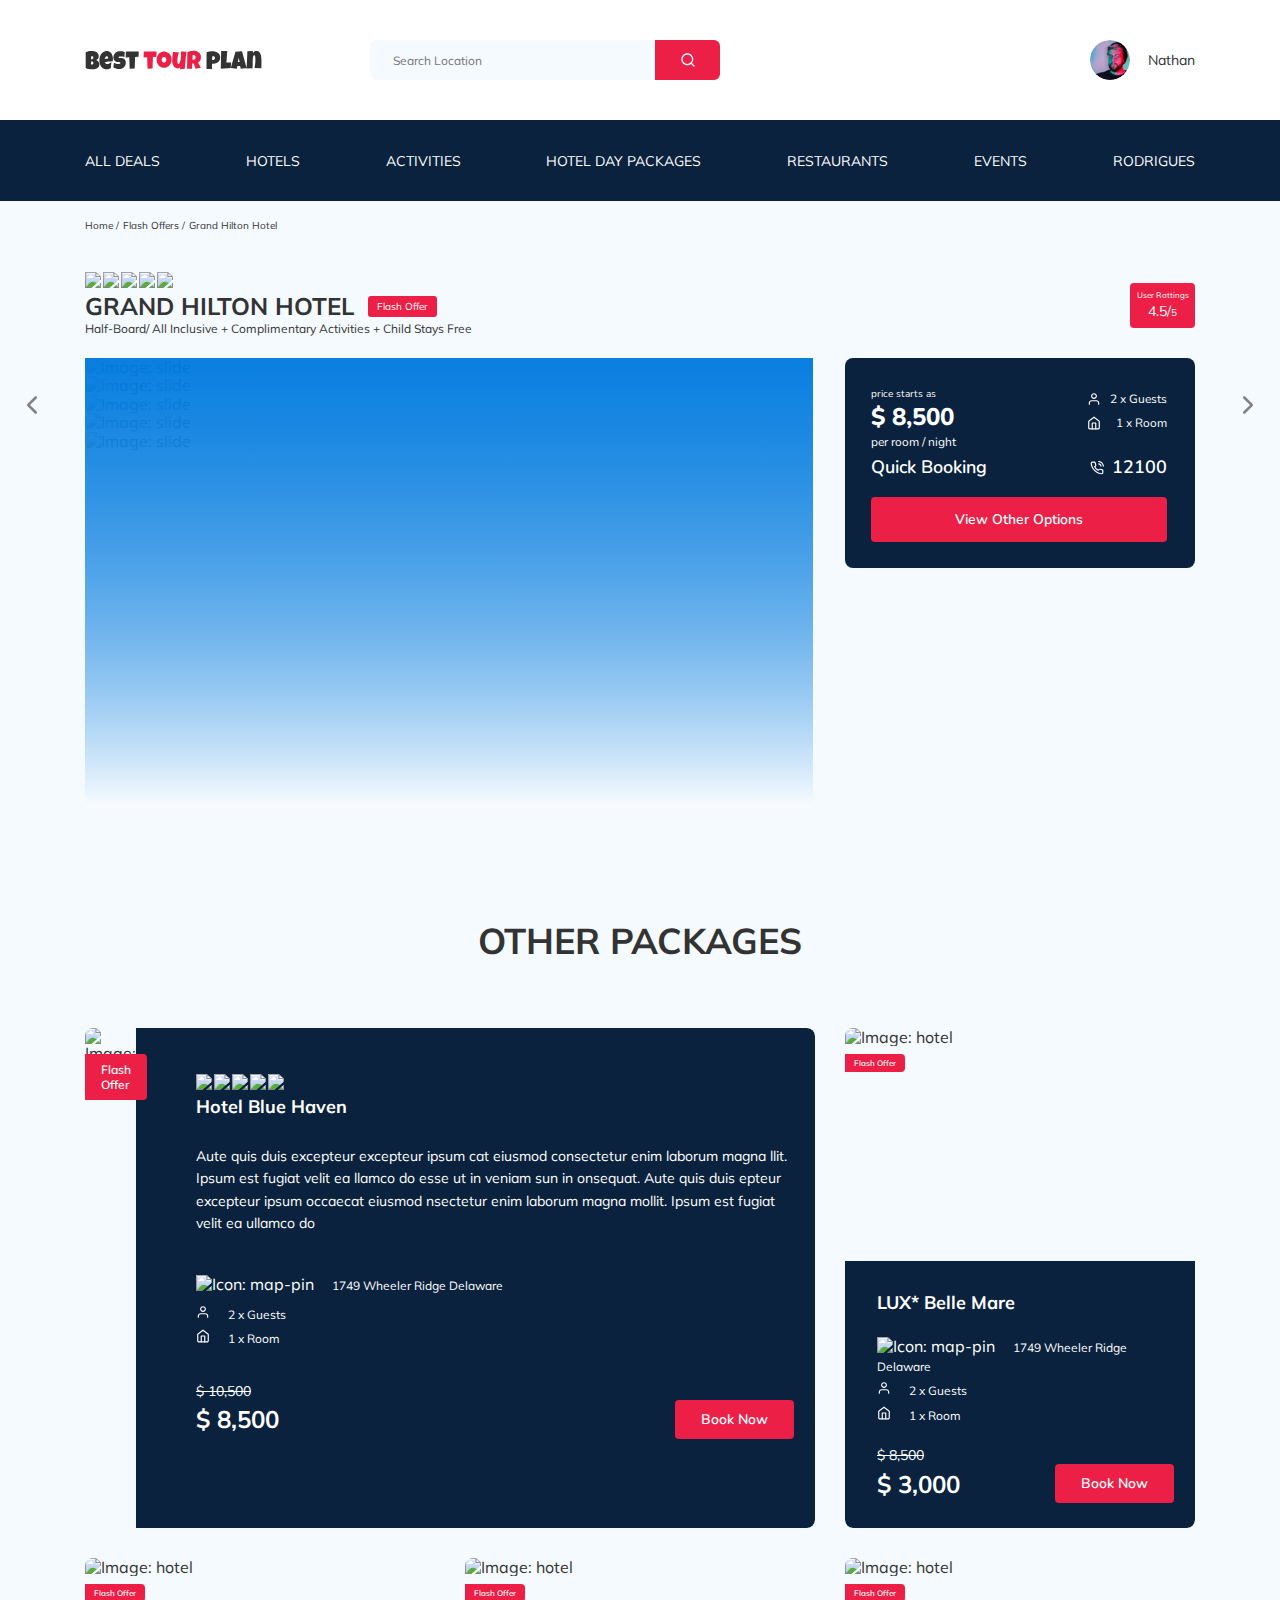
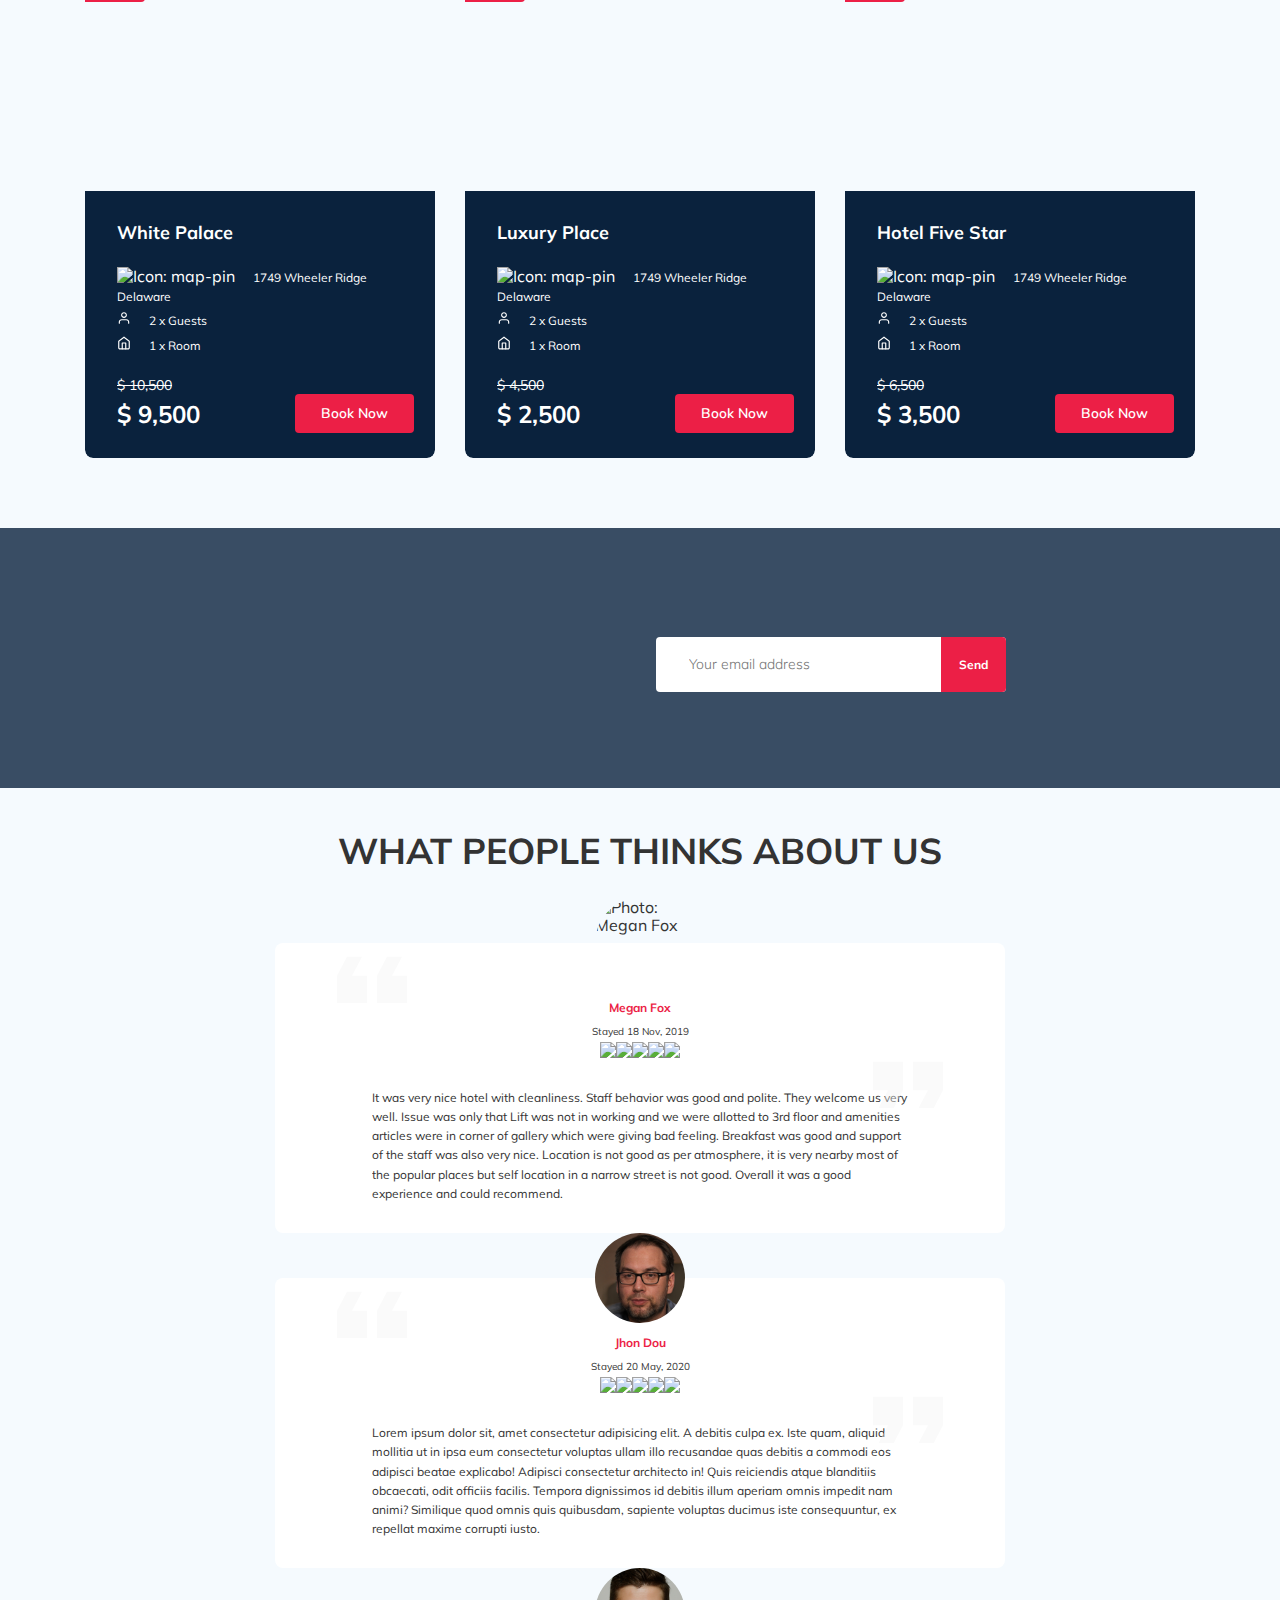
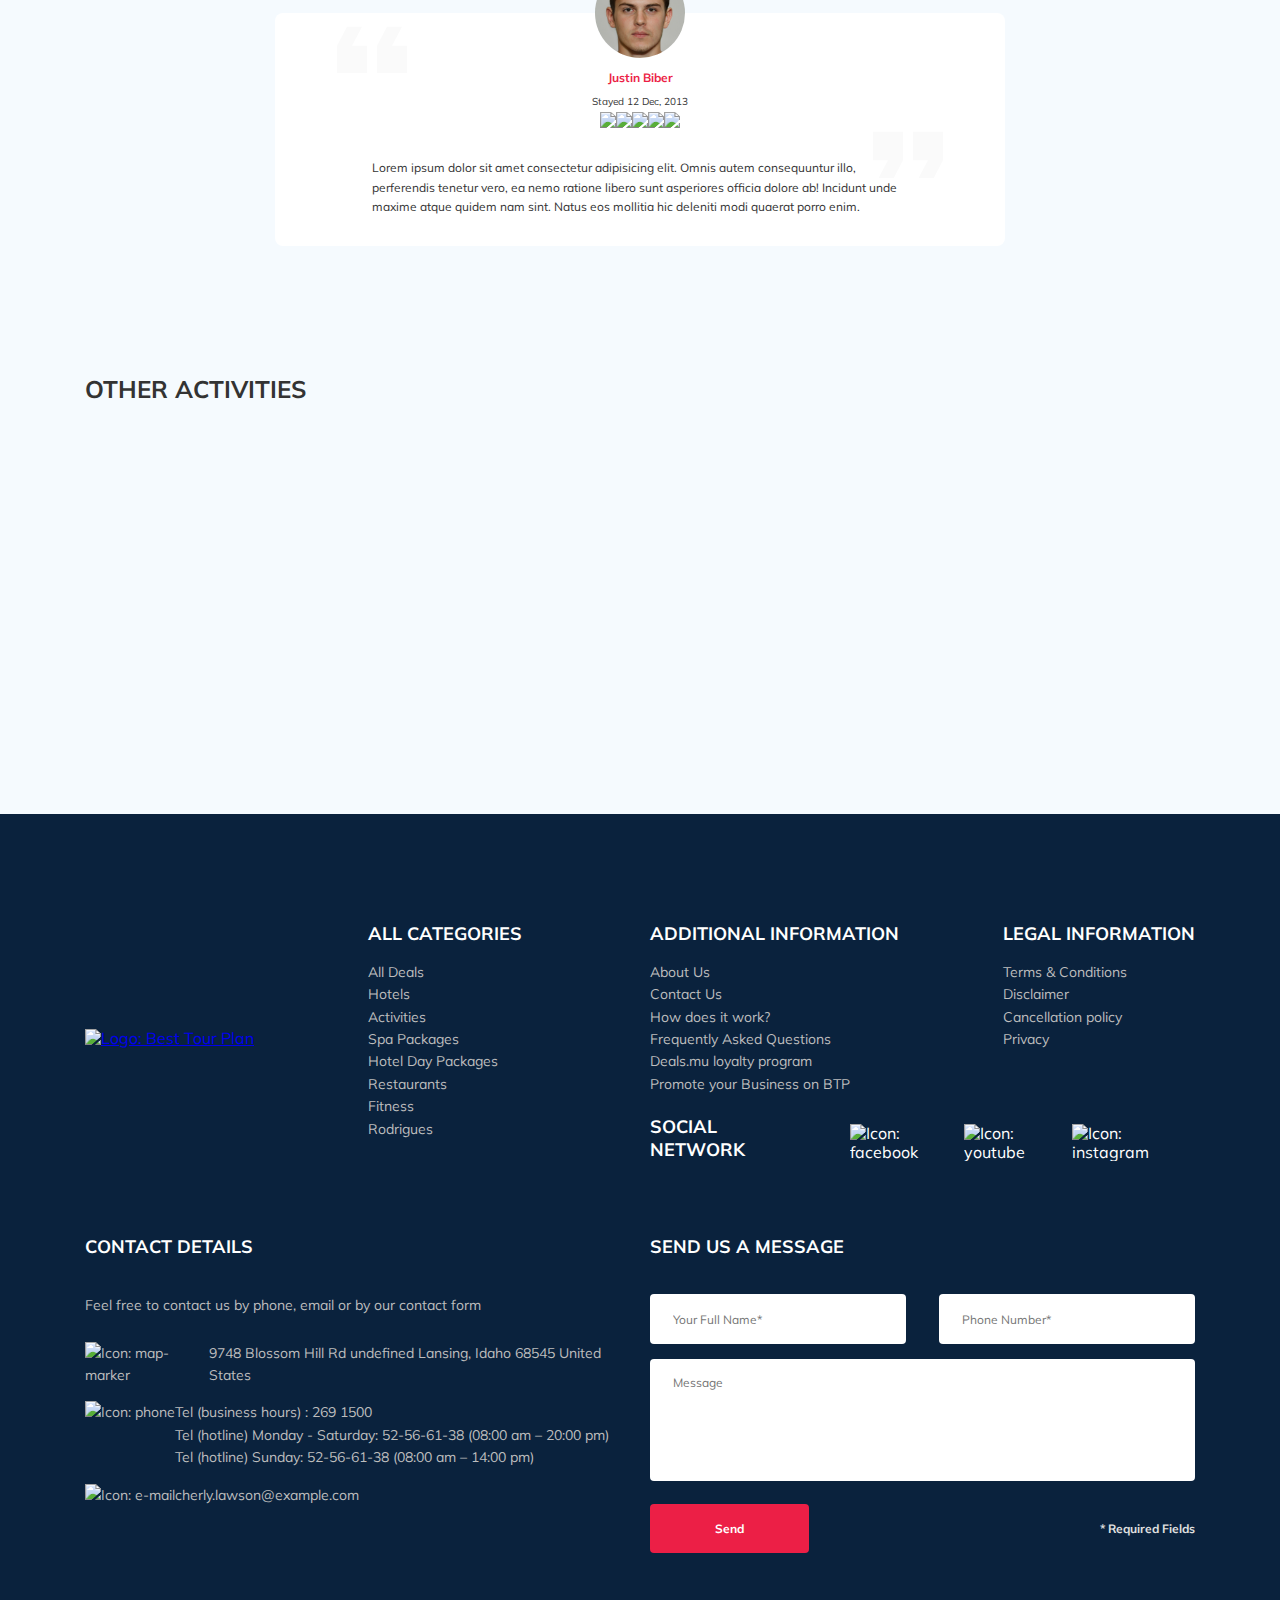
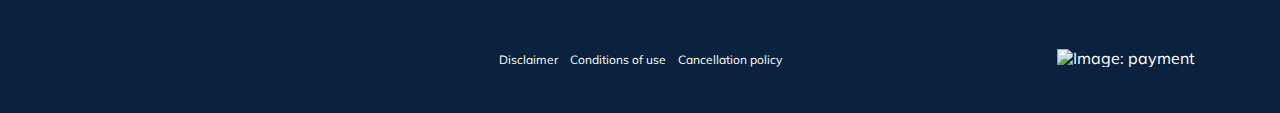
==== commit da9c8829: "Create: added effects for links" ====
--- a/index.html
+++ b/index.html
@@ -37,17 +37,19 @@
               type="search"
               placeholder="Search Location"
             />
-            <button class="search__button" type="submit">
+            <button class="search__button button" type="submit">
               <img src="img/search.svg" alt="Icon: Search" />
             </button>
           </form>
 
           <a class="user navbar__user navbar__user--mobile--hidden" href="#">
-            <img
-              src="img/user-avatar.jpg"
-              alt="Avatar: Nathan"
-              class="user__avatar"
-            />
+            <div class="user__wrapper">
+              <img
+                src="img/user-avatar.jpg"
+                alt="Avatar: Nathan"
+                class="user__avatar"
+              />
+            </div>
             <span class="user__name">Nathan</span>
           </a>
           <!-- /.user -->
@@ -348,7 +350,7 @@
               <div class="package__booking package__booking--lg">
                 <span class="package__price package__price--lg">$ 8,500</span>
                 <button
-                  class="package__button package__button--lg"
+                  class="package__button package__button--lg button"
                   data-toggle="modal"
                 >
                   Book Now
@@ -406,7 +408,7 @@
               <!-- /.package__old-price -->
               <div class="package__booking">
                 <span class="package__price">$ 3,000</span>
-                <button class="package__button" data-toggle="modal">
+                <button class="package__button button" data-toggle="modal">
                   Book Now
                 </button>
               </div>
@@ -462,7 +464,7 @@
               <!-- /.package__old-price -->
               <div class="package__booking">
                 <span class="package__price">$ 9,500</span>
-                <button class="package__button" data-toggle="modal">
+                <button class="package__button button" data-toggle="modal">
                   Book Now
                 </button>
               </div>
@@ -518,7 +520,7 @@
               <!-- /.package__old-price -->
               <div class="package__booking">
                 <span class="package__price">$ 2,500</span>
-                <button class="package__button" data-toggle="modal">
+                <button class="package__button button" data-toggle="modal">
                   Book Now
                 </button>
               </div>
@@ -574,7 +576,7 @@
               <!-- /.package__old-price -->
               <div class="package__booking">
                 <span class="package__price">$ 3,500</span>
-                <button class="package__button" data-toggle="modal">
+                <button class="package__button button" data-toggle="modal">
                   Book Now
                 </button>
               </div>
@@ -621,7 +623,7 @@
             name="email"
             required
           />
-          <button class="subscribe__button" type="submit">Send</button>
+          <button class="subscribe__button button" type="submit">Send</button>
         </form>
       </div>
       <!-- /.newsletter-wrapper -->
@@ -771,7 +773,9 @@
             <h3 class="card__title card__title--small">
               The curious corner of chamarel
             </h3>
-            <button class="card__button" data-toggle="modal">Book Now</button>
+            <button class="card__button button" data-toggle="modal">
+              Book Now
+            </button>
           </div>
           <!-- /.card -->
 
@@ -788,7 +792,9 @@
             />
             <h3 class="card__title">Gymkhana club golf course</h3>
             <!-- /.card__title -->
-            <button class="card__button" data-toggle="modal">Book Now</button>
+            <button class="card__button button" data-toggle="modal">
+              Book Now
+            </button>
             <!-- /.card__button -->
           </div>
           <!-- /.card -->
@@ -809,7 +815,9 @@
               Tamarind falls hiking trip - full day
             </h3>
             <!-- /.card__title -->
-            <button class="card__button" data-toggle="modal">Book Now</button>
+            <button class="card__button button" data-toggle="modal">
+              Book Now
+            </button>
             <!-- /.card__button -->
           </div>
           <!-- /.card -->
@@ -827,7 +835,9 @@
             />
             <h3 class="card__title">The blue marine discovery quest</h3>
             <!-- /.card__title -->
-            <button class="card__button" data-toggle="modal">Book Now</button>
+            <button class="card__button button" data-toggle="modal">
+              Book Now
+            </button>
             <!-- /.card__button -->
           </div>
           <!-- /.card -->
@@ -1010,7 +1020,7 @@
                   placeholder="Phone Number*"
                   name="phone"
                   required
-                  minlength="10"
+                  minlength="17"
                 />
               </div>
               <!-- /.footer__input-group -->
@@ -1042,13 +1052,19 @@
           <div class="footer__legal-info">
             <ul class="footer__legal-list">
               <li>
-                <a href="#" class="footer__link">Disclaimer</a>
+                <a href="#" class="footer__link footer__link--bottom"
+                  >Disclaimer</a
+                >
               </li>
               <li>
-                <a href="#" class="footer__link">Conditions of use</a>
+                <a href="#" class="footer__link footer__link--bottom"
+                  >Conditions of use</a
+                >
               </li>
               <li>
-                <a href="#" class="footer__link">Cancellation policy</a>
+                <a href="#" class="footer__link footer__link--bottom"
+                  >Cancellation policy</a
+                >
               </li>
             </ul>
           </div>
@@ -1087,7 +1103,7 @@
             placeholder="Phone Number*"
             name="phone"
             required
-            minlength="10"
+            minlength="17"
           />
           <input
             type="email"
--- a/css/style.css
+++ b/css/style.css
@@ -49,24 +49,32 @@
 }
 
 .button {
-  min-width: 160px;
-  min-height: 50px;
-  padding: 18px 18px 17px 18px;
-  font-style: normal;
-  font-weight: bold;
-  font-size: 12px;
-  line-height: 15px;
   background-color: #EC1F46;
   color: #ffffff;
   border-radius: 4px;
+  outline: none;
   border: none;
   overflow: hidden;
   white-space: nowrap;
   text-overflow: ellipsis;
   cursor: pointer;
-}
-.button:focus, .button:active {
+  user-select: none;
+  appearance: none;
+  touch-action: manipulation;
+}
+.button:focus, .button:hover {
+  background-color: #9D293F;
+}
+.button:focus {
+  box-shadow: 0 0 0 3px rgba(236, 31, 70, 0.5);
+}
+.button:active {
+  background-color: #9D293F;
   outline: none;
+}
+.button:disabled {
+  pointer-events: none;
+  opacity: 0.65;
 }
 
 .invalid {
@@ -84,6 +92,20 @@
   line-height: 15px;
 }
 
+@keyframes bounce {
+  0%, 20%, 60%, 100% {
+    transform: translateY(0);
+    transform: translateY(0);
+  }
+  40% {
+    transform: translateY(-20px);
+    transform: translateY(-20px);
+  }
+  80% {
+    transform: translateY(-10px);
+    transform: translateY(-10px);
+  }
+}
 /*! normalize.css v8.0.1 | MIT License | github.com/necolas/normalize.css */
 /* Document
    ========================================================================== */
@@ -459,6 +481,9 @@
   font-size: 14px;
   line-height: 18px;
 }
+.navbar-menu__link:hover {
+  border-bottom: 1px solid #ffffff;
+}
 .navbar-menu__item--mobile--visible {
   display: none;
 }
@@ -499,17 +524,45 @@
   justify-content: center;
   height: 100%;
   width: 65px;
-  border: none;
-  background-color: #EC1F46;
-}
-.search__button:focus, .search__button:active {
-  outline: none;
+  border-radius: 0 4px 4px 0;
 }
 
 .user {
+  position: relative;
   display: flex;
   align-items: center;
   text-decoration: none;
+}
+.user__wrapper {
+  position: relative;
+  width: 40px;
+  height: 40px;
+  border-radius: 50%;
+  overflow: hidden;
+}
+.user__wrapper::after {
+  position: absolute;
+  display: block;
+  content: "";
+  top: 0;
+  bottom: 0;
+  left: 0;
+  right: 0;
+  opacity: 0;
+  background: #0A223D;
+  transition: opacity 0.3s ease;
+  z-index: 9;
+}
+.user__wrapper:hover::after {
+  opacity: 0.3;
+}
+.user__wrapper:active, .user__wrapper:focus {
+  outline: none;
+  box-shadow: 0 0 0 3px rgba(236, 31, 70, 0.5);
+}
+.user__wrapper:disabled {
+  pointer-events: none;
+  opacity: 0.65;
 }
 .user__avatar {
   width: 40px;
@@ -522,6 +575,9 @@
   font-size: 14px;
   line-height: 18px;
   color: #333333;
+}
+.user__name:hover {
+  border-bottom: 1px solid #0A223D;
 }
 
 .breadcrumb {
@@ -854,6 +910,7 @@
   border-radius: 0 0 8px 8px;
 }
 .package__information--lg {
+  border-radius: 0 8px 8px 0;
   padding: 40px 21px 30px 60px;
 }
 .package__rating {
@@ -927,17 +984,6 @@
   font-weight: 600;
   font-size: 14px;
   line-height: 19px;
-  color: #ffffff;
-  background-color: #EC1F46;
-  border: none;
-  border-radius: 4px;
-  cursor: pointer;
-  overflow: hidden;
-  white-space: nowrap;
-  text-overflow: ellipsis;
-}
-.package__button:focus, .package__button:active {
-  outline: none;
 }
 
 .newsletter {
@@ -1265,7 +1311,7 @@
 }
 .footer__form {
   display: flex;
-  align-items: center;
+  align-items: flex-start;
   justify-content: space-between;
   flex-wrap: wrap;
 }
@@ -1326,12 +1372,34 @@
 .footer__link:hover {
   color: #ffffff;
 }
+.footer__link:hover img {
+  animation: bounce 1s;
+}
+.footer__link:focus, .footer__link:active {
+  outline: none;
+}
+.footer__link--bottom:hover {
+  border-bottom: 1px solid #ffffff;
+}
 .footer__input {
+  color: #333333;
   width: 100%;
 }
 .footer__input-group {
   flex-basis: 47%;
   margin-bottom: 15px;
+}
+.footer__input-group::-webkit-input-placeholder {
+  color: #BDBDBD;
+}
+.footer__input::-moz-placeholder {
+  color: #BDBDBD;
+}
+.footer__input:-moz-placeholder {
+  color: #BDBDBD;
+}
+.footer__input:-ms-input-placeholder {
+  color: #BDBDBD;
 }
 .footer__message {
   flex-basis: 100%;
@@ -1342,7 +1410,7 @@
   font-size: 12px;
   line-height: 15px;
   background-color: #ffffff;
-  color: #BDBDBD;
+  color: #333333;
   border-radius: 4px;
   border: none;
   resize: none;
@@ -1350,6 +1418,27 @@
 .footer__message:focus, .footer__message:active {
   color: #0A223D;
   outline: none;
+}
+.footer__message:focus::-webkit-input-placeholder, .footer__message:active::-webkit-input-placeholder {
+  color: #BDBDBD;
+}
+.footer__message::-moz-placeholder {
+  color: #BDBDBD;
+}
+.footer__message:-moz-placeholder {
+  color: #BDBDBD;
+}
+.footer__message:-ms-input-placeholder {
+  color: #BDBDBD;
+}
+.footer__button {
+  max-width: 160px;
+  max-height: 50px;
+  padding: 17px 65px;
+  font-style: normal;
+  font-weight: bold;
+  font-size: 12px;
+  line-height: 15px;
 }
 .footer__button-wrapper {
   display: flex;
@@ -1492,11 +1581,40 @@
 .modal__input {
   width: 100%;
   margin-top: 15px;
+  color: #333333;
+}
+.modal__input:first-child {
+  margin-top: 0;
+}
+.modal__input::-webkit-input-placeholder {
+  color: #BDBDBD;
+}
+.modal__input::-moz-placeholder {
+  color: #BDBDBD;
+}
+.modal__input:-moz-placeholder {
+  color: #BDBDBD;
+}
+.modal__input:-ms-input-placeholder {
+  color: #BDBDBD;
 }
 .modal__message {
   width: 100%;
   max-height: 123px;
   margin-top: 15px;
+  color: #333333;
+}
+.modal__message::-webkit-input-placeholder {
+  color: #BDBDBD;
+}
+.modal__message::-moz-placeholder {
+  color: #BDBDBD;
+}
+.modal__message:-moz-placeholder {
+  color: #BDBDBD;
+}
+.modal__message:-ms-input-placeholder {
+  color: #BDBDBD;
 }
 .modal__info {
   margin-left: auto;
@@ -1518,13 +1636,19 @@
   text-transform: uppercase;
 }
 .modal__button {
-  margin-top: 15px;
+  max-width: 160px;
+  max-height: 50px;
+  padding: 17px 65px;
+  font-weight: bold;
+  font-size: 12px;
+  line-height: 15px;
 }
 .modal__button-wrapper {
   display: flex;
-  justify-content: space-between;
+  justify-content: center;
   width: 100%;
   align-items: center;
+  margin-top: 15px;
 }
 
 @media (max-width: 1200px) {
@@ -1554,6 +1678,15 @@
   .package__description {
     font-size: 12px;
   }
+  .package__image--lg {
+    width: 290px;
+  }
+  .package__information--lg {
+    padding: 40px 21px 30px 40px;
+  }
+  .package__features--lg {
+    margin-bottom: 65px;
+  }
 
   .footer__input-group {
     flex-basis: 49%;
@@ -1619,8 +1752,14 @@
     grid-template-columns: 1fr 1fr;
   }
 
+  .package__image--lg {
+    width: 366px;
+  }
+  .package__information--lg {
+    padding: 40px 21px 30px 60px;
+  }
   .package__features--lg {
-    margin-bottom: 50px;
+    margin-bottom: 65px;
   }
 
   .reviews-slider__item {
@@ -1685,7 +1824,7 @@
     flex-direction: column-reverse;
   }
   .modal__info {
-    margin: 15px 0 0 0;
+    margin: 0 0 15px 0;
   }
   .modal__dialog {
     padding: 33px 60px;
@@ -1712,6 +1851,12 @@
     margin: auto;
   }
 
+  .booking {
+    padding: 30px 23px 15px 24px;
+  }
+  .booking__info {
+    margin-bottom: 11px;
+  }
   .booking__text {
     min-width: 80px;
   }
@@ -1733,6 +1878,12 @@
     margin-bottom: 50px;
     font-size: 30px;
     line-height: 38px;
+  }
+  .reviews-slider__button--next {
+    right: 0;
+  }
+  .reviews-slider__button--prev {
+    left: 0;
   }
 
   .activities {
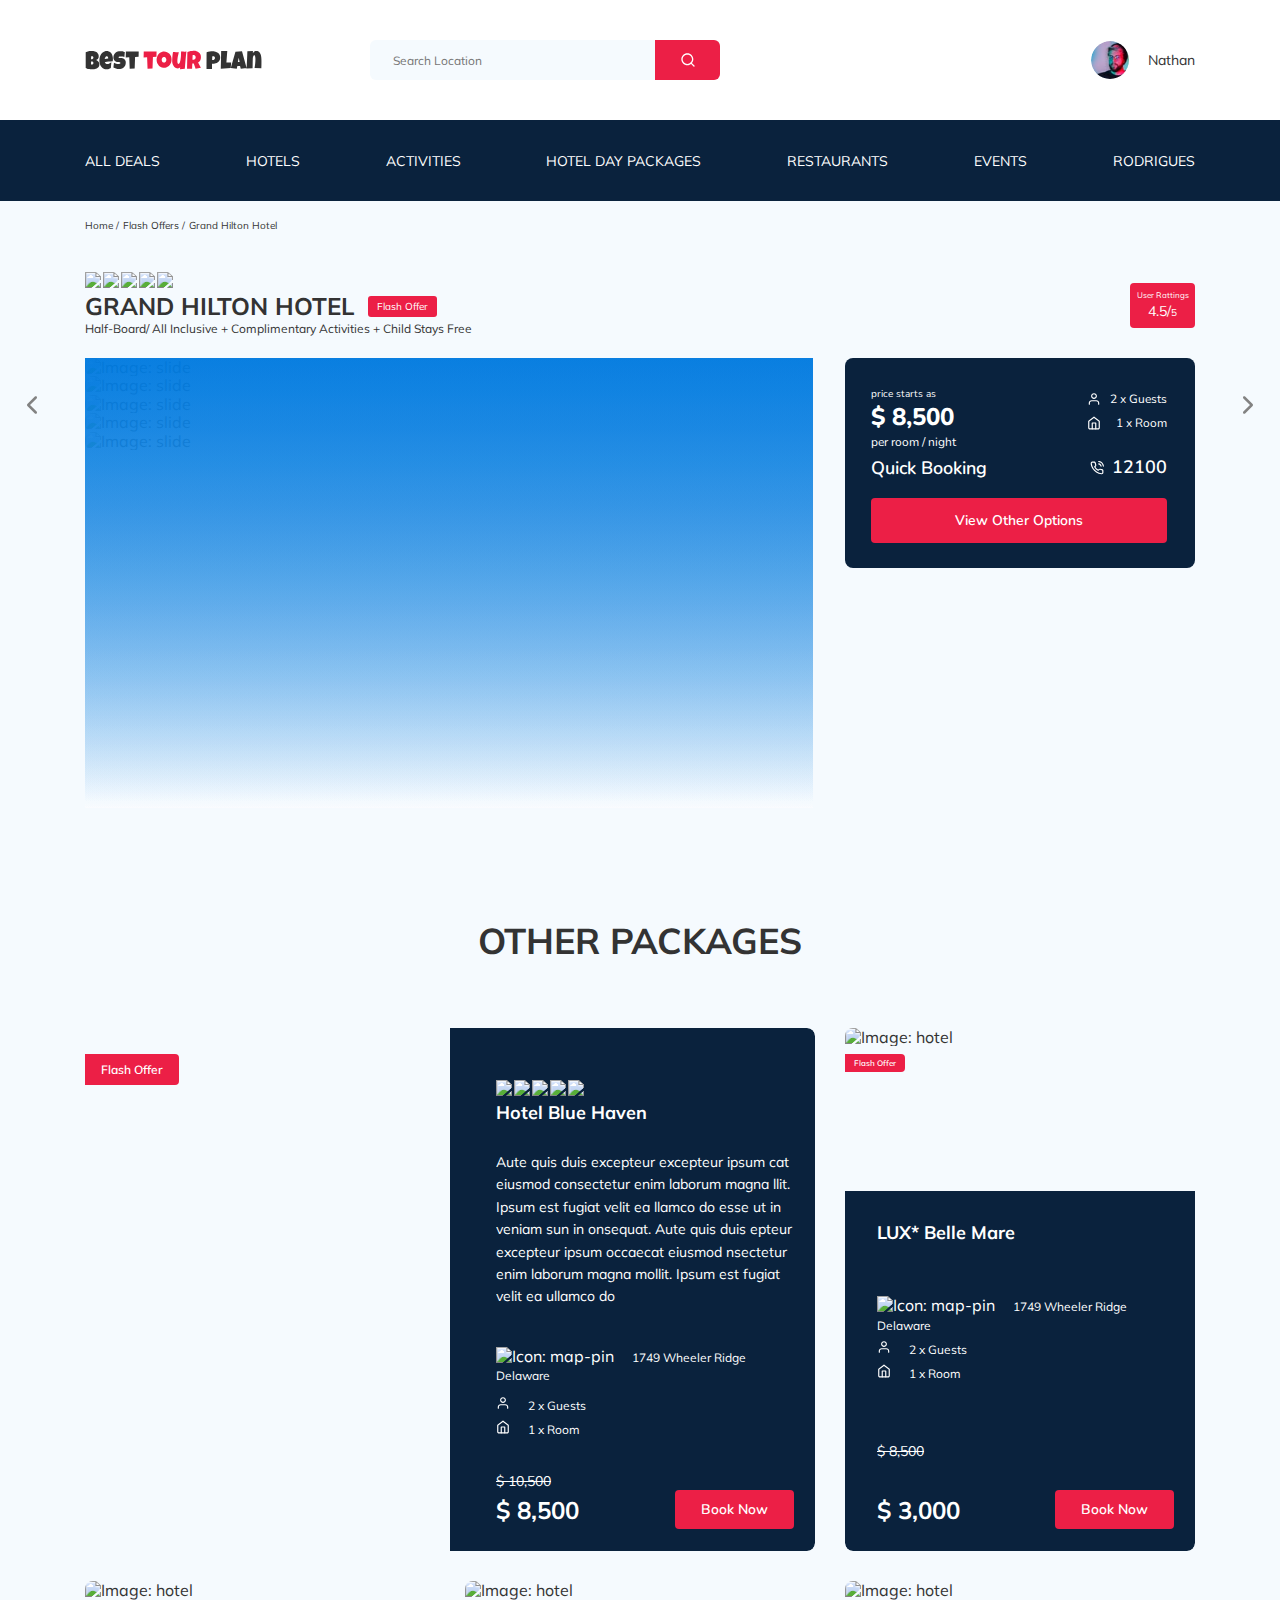
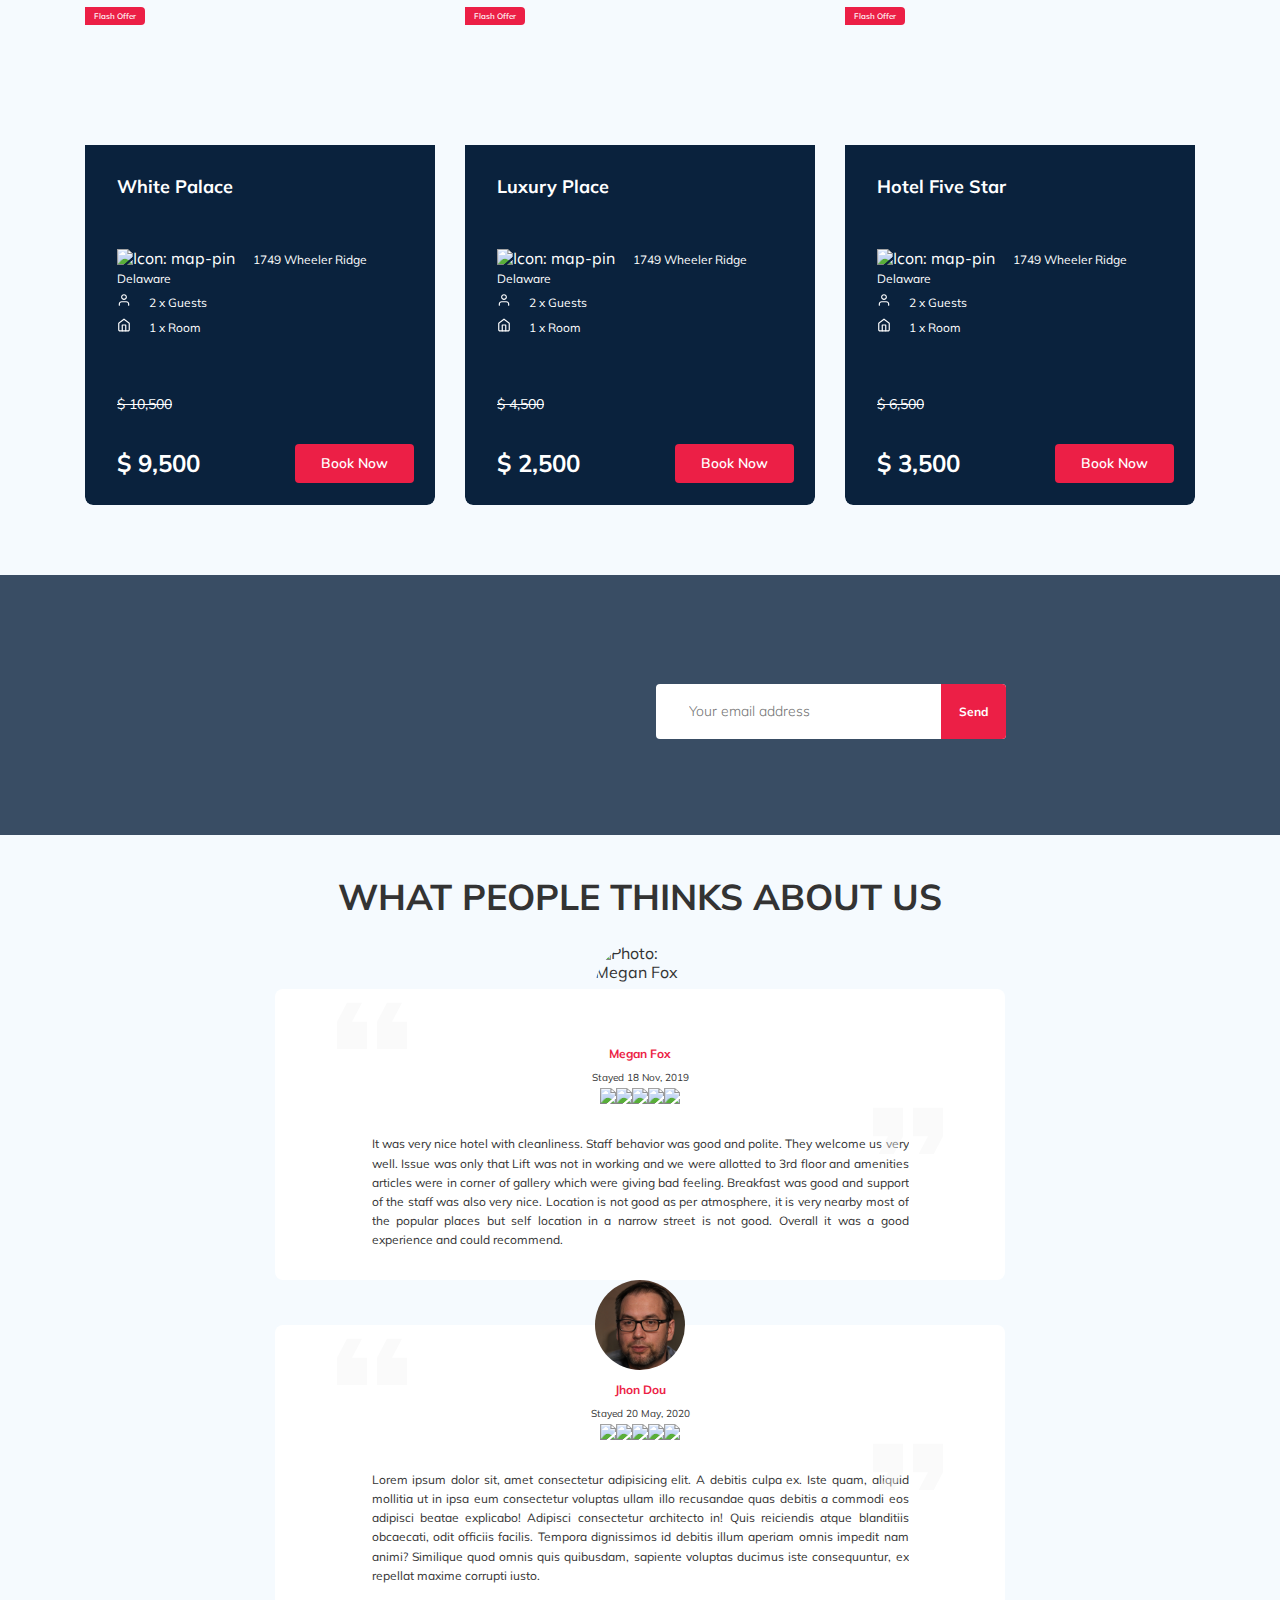
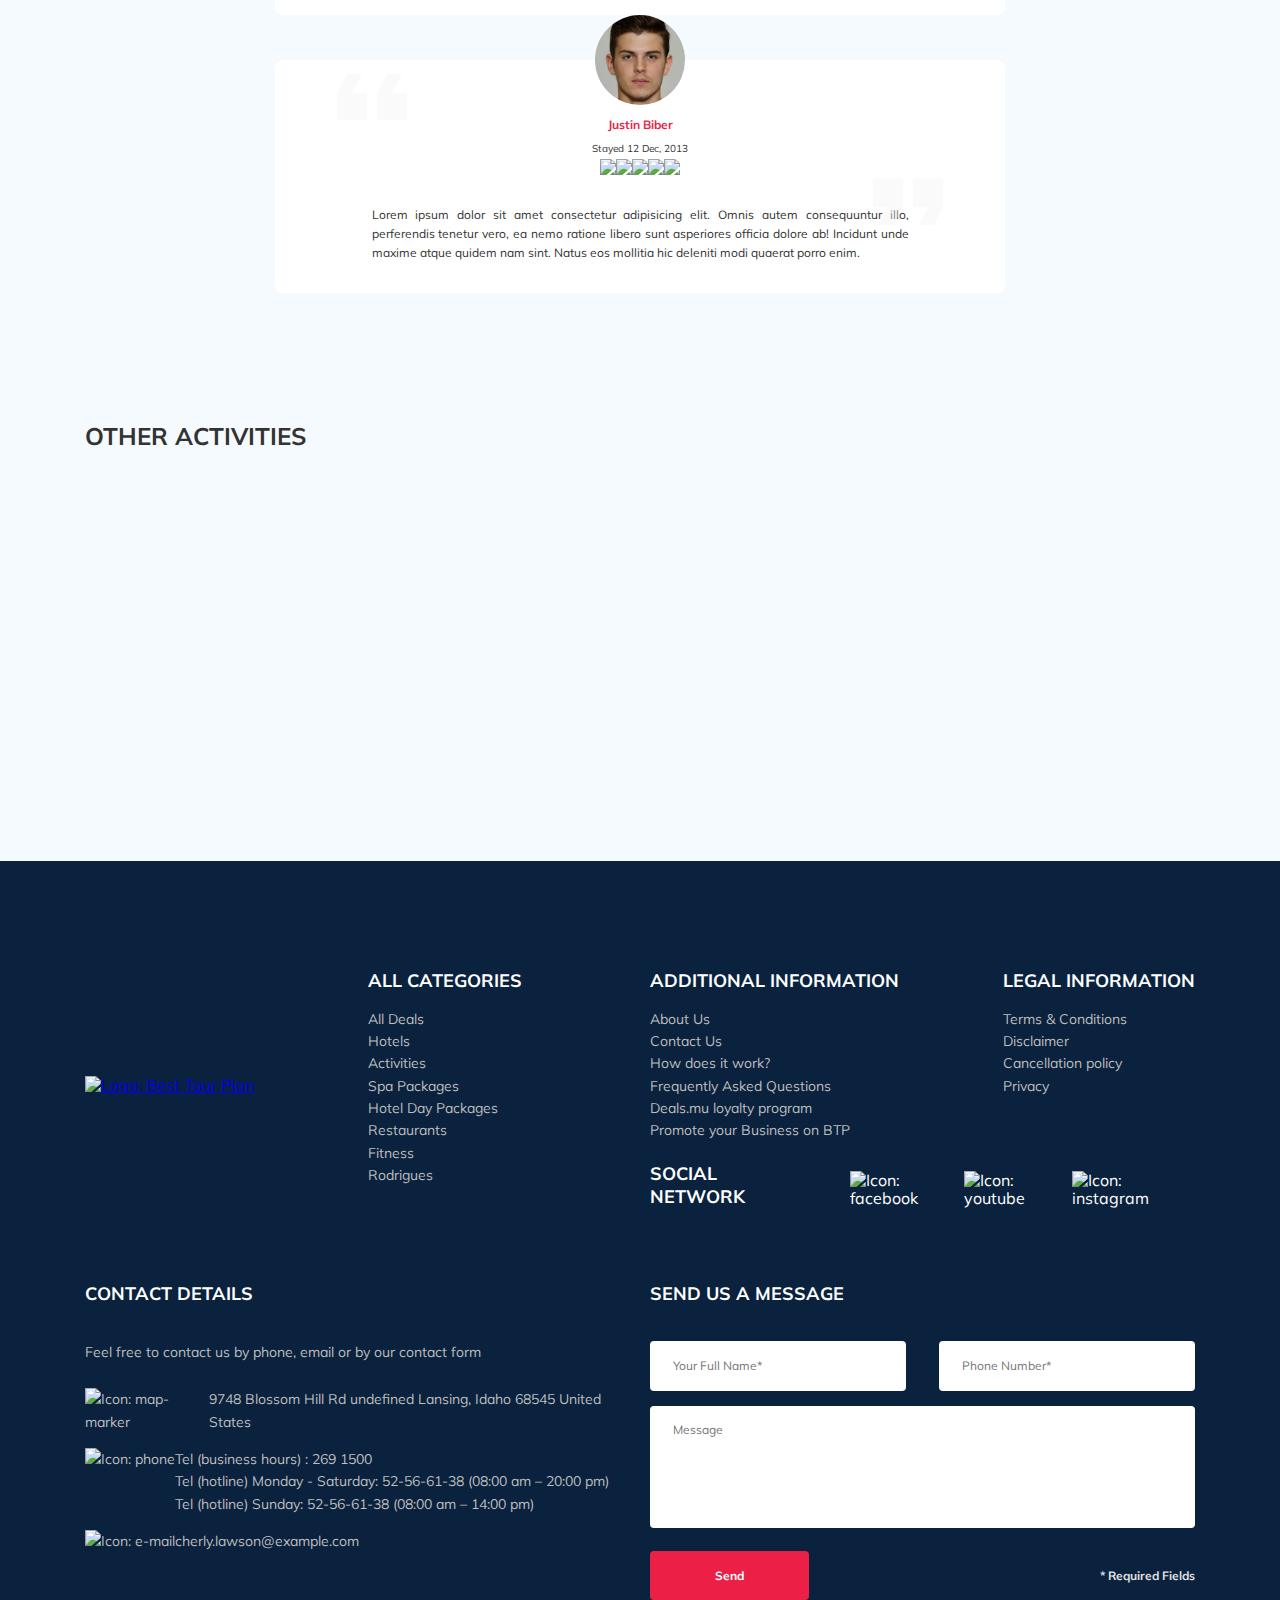
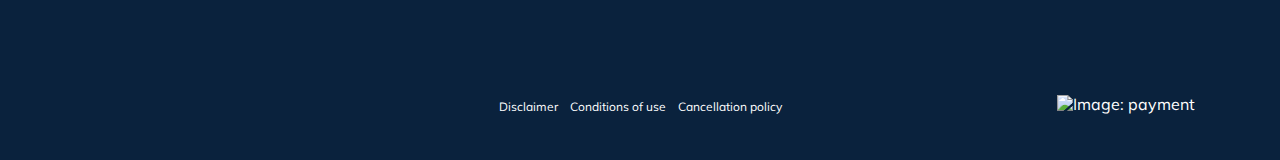
==== commit 59ac7639: "Fix: fixed some bugs" ====
--- a/index.html
+++ b/index.html
@@ -88,7 +88,7 @@
                   type="search"
                   placeholder="Search Location"
                 />
-                <button class="search__button" type="submit">
+                <button class="search__button button" type="submit">
                   <img src="img/search.svg" alt="Icon: Search" />
                 </button>
               </form>
@@ -289,11 +289,11 @@
           <div class="package package--lg">
             <div class="package__photo package__photo--lg">
               <span class="package__label package__label--lg">Flash Offer</span>
-              <img
+              <!-- <img
                 class="package__image package__image--lg"
                 src="img/package-image.jpg"
                 alt="Image: hotel"
-              />
+              /> -->
             </div>
             <!-- /.package__photo -->
             <div class="package__information package__information--lg">
@@ -760,7 +760,7 @@
         <h2 class="activities__title">Other Activities</h2>
         <div class="activities-wrapper">
           <div
-            class="card activities__card"
+            class="card activities__card card--order--1"
             data-aos="flip-left"
             data-aos-delay="300"
           >
@@ -780,7 +780,7 @@
           <!-- /.card -->
 
           <div
-            class="card activities__card"
+            class="card activities__card card--order--2"
             data-aos="flip-left"
             data-aos-delay="400"
           >
@@ -800,7 +800,7 @@
           <!-- /.card -->
 
           <div
-            class="card activities__card"
+            class="card activities__card card--order--3"
             data-aos="flip-left"
             data-aos-delay="500"
           >
@@ -823,7 +823,7 @@
           <!-- /.card -->
 
           <div
-            class="card activities__card"
+            class="card activities__card card--order--4"
             data-aos="flip-left"
             data-aos-delay="600"
           >
@@ -915,13 +915,22 @@
           <div class="footer__social-network">
             <h3 class="footer__title footer__title--inline">Social Network</h3>
             <div class="footer__social-links">
-              <a href="#" class="footer__link"
+              <a
+                rel="nofollow"
+                href="https://facebook.com/"
+                class="footer__link"
                 ><img src="img/fb.svg" alt="Icon: facebook"
               /></a>
-              <a href="#" class="footer__link"
+              <a
+                rel="nofollow"
+                href="https://www.youtube.com/"
+                class="footer__link"
                 ><img src="img/yt.svg" alt="Icon: youtube"
               /></a>
-              <a href="#" class="footer__link"
+              <a
+                rel="nofollow"
+                href="https://www.instagram.com/"
+                class="footer__link"
                 ><img src="img/inst.svg" alt="Icon: instagram"
               /></a>
             </div>
--- a/css/style.css
+++ b/css/style.css
@@ -1,2463 +1 @@
-* {
-  box-sizing: border-box;
-}
-
-body {
-  font-family: "Mulish", sans-serif;
-  color: #333333;
-  background-color: #F5FAFE;
-}
-
-.container {
-  max-width: 1110px;
-  margin: auto;
-}
-
-.input {
-  height: 50px;
-  padding: 0 23px;
-  font-style: normal;
-  font-weight: normal;
-  font-size: 12px;
-  line-height: 15px;
-  background-color: #ffffff;
-  color: #BDBDBD;
-  border-radius: 4px;
-  border: none;
-  outline: none;
-}
-.input:focus, .input:active {
-  color: #0A223D;
-  outline: none;
-}
-
-.message {
-  padding: 16px 23px;
-  font-style: normal;
-  font-weight: normal;
-  font-size: 12px;
-  line-height: 15px;
-  background-color: #ffffff;
-  color: #BDBDBD;
-  border-radius: 4px;
-  border: none;
-  resize: none;
-}
-.message:focus, .message:active {
-  color: #0A223D;
-  outline: none;
-}
-
-.button {
-  background-color: #EC1F46;
-  color: #ffffff;
-  border-radius: 4px;
-  outline: none;
-  border: none;
-  overflow: hidden;
-  white-space: nowrap;
-  text-overflow: ellipsis;
-  cursor: pointer;
-  user-select: none;
-  appearance: none;
-  touch-action: manipulation;
-}
-.button:focus, .button:hover {
-  background-color: #9D293F;
-}
-.button:focus {
-  box-shadow: 0 0 0 3px rgba(236, 31, 70, 0.5);
-}
-.button:active {
-  background-color: #9D293F;
-  outline: none;
-}
-.button:disabled {
-  pointer-events: none;
-  opacity: 0.65;
-}
-
-.invalid {
-  position: relative;
-  color: #EC1F46;
-}
-
-#email-error {
-  position: absolute;
-  top: 60px;
-}
-
-.phone {
-  font-size: 12px;
-  line-height: 15px;
-}
-
-@keyframes bounce {
-  0%, 20%, 60%, 100% {
-    transform: translateY(0);
-    transform: translateY(0);
-  }
-  40% {
-    transform: translateY(-20px);
-    transform: translateY(-20px);
-  }
-  80% {
-    transform: translateY(-10px);
-    transform: translateY(-10px);
-  }
-}
-/*! normalize.css v8.0.1 | MIT License | github.com/necolas/normalize.css */
-/* Document
-   ========================================================================== */
-/**
- * 1. Correct the line height in all browsers.
- * 2. Prevent adjustments of font size after orientation changes in iOS.
- */
-html {
-  line-height: 1.15;
-  /* 1 */
-  -webkit-text-size-adjust: 100%;
-  /* 2 */
-}
-
-/* Sections
-   ========================================================================== */
-/**
- * Remove the margin in all browsers.
- */
-body {
-  margin: 0;
-}
-
-/**
- * Render the `main` element consistently in IE.
- */
-main {
-  display: block;
-}
-
-/**
- * Correct the font size and margin on `h1` elements within `section` and
- * `article` contexts in Chrome, Firefox, and Safari.
- */
-h1 {
-  font-size: 2em;
-  margin: 0.67em 0;
-}
-
-/* Grouping content
-   ========================================================================== */
-/**
- * 1. Add the correct box sizing in Firefox.
- * 2. Show the overflow in Edge and IE.
- */
-hr {
-  box-sizing: content-box;
-  /* 1 */
-  height: 0;
-  /* 1 */
-  overflow: visible;
-  /* 2 */
-}
-
-/**
- * 1. Correct the inheritance and scaling of font size in all browsers.
- * 2. Correct the odd `em` font sizing in all browsers.
- */
-pre {
-  font-family: monospace, monospace;
-  /* 1 */
-  font-size: 1em;
-  /* 2 */
-}
-
-/* Text-level semantics
-   ========================================================================== */
-/**
- * Remove the gray background on active links in IE 10.
- */
-a {
-  background-color: transparent;
-}
-
-/**
- * 1. Remove the bottom border in Chrome 57-
- * 2. Add the correct text decoration in Chrome, Edge, IE, Opera, and Safari.
- */
-abbr[title] {
-  border-bottom: none;
-  /* 1 */
-  text-decoration: underline;
-  /* 2 */
-  text-decoration: underline dotted;
-  /* 2 */
-}
-
-/**
- * Add the correct font weight in Chrome, Edge, and Safari.
- */
-b,
-strong {
-  font-weight: bolder;
-}
-
-/**
- * 1. Correct the inheritance and scaling of font size in all browsers.
- * 2. Correct the odd `em` font sizing in all browsers.
- */
-code,
-kbd,
-samp {
-  font-family: monospace, monospace;
-  /* 1 */
-  font-size: 1em;
-  /* 2 */
-}
-
-/**
- * Add the correct font size in all browsers.
- */
-small {
-  font-size: 80%;
-}
-
-/**
- * Prevent `sub` and `sup` elements from affecting the line height in
- * all browsers.
- */
-sub,
-sup {
-  font-size: 75%;
-  line-height: 0;
-  position: relative;
-  vertical-align: baseline;
-}
-
-sub {
-  bottom: -0.25em;
-}
-
-sup {
-  top: -0.5em;
-}
-
-/* Embedded content
-   ========================================================================== */
-/**
- * Remove the border on images inside links in IE 10.
- */
-img {
-  border-style: none;
-}
-
-/* Forms
-   ========================================================================== */
-/**
- * 1. Change the font styles in all browsers.
- * 2. Remove the margin in Firefox and Safari.
- */
-button,
-input,
-optgroup,
-select,
-textarea {
-  font-family: inherit;
-  /* 1 */
-  font-size: 100%;
-  /* 1 */
-  line-height: 1.15;
-  /* 1 */
-  margin: 0;
-  /* 2 */
-}
-
-/**
- * Show the overflow in IE.
- * 1. Show the overflow in Edge.
- */
-button,
-input {
-  /* 1 */
-  overflow: visible;
-}
-
-/**
- * Remove the inheritance of text transform in Edge, Firefox, and IE.
- * 1. Remove the inheritance of text transform in Firefox.
- */
-button,
-select {
-  /* 1 */
-  text-transform: none;
-}
-
-/**
- * Correct the inability to style clickable types in iOS and Safari.
- */
-button,
-[type=button],
-[type=reset],
-[type=submit] {
-  -webkit-appearance: button;
-}
-
-/**
- * Remove the inner border and padding in Firefox.
- */
-button::-moz-focus-inner,
-[type=button]::-moz-focus-inner,
-[type=reset]::-moz-focus-inner,
-[type=submit]::-moz-focus-inner {
-  border-style: none;
-  padding: 0;
-}
-
-/**
- * Restore the focus styles unset by the previous rule.
- */
-button:-moz-focusring,
-[type=button]:-moz-focusring,
-[type=reset]:-moz-focusring,
-[type=submit]:-moz-focusring {
-  outline: 1px dotted ButtonText;
-}
-
-/**
- * Correct the padding in Firefox.
- */
-fieldset {
-  padding: 0.35em 0.75em 0.625em;
-}
-
-/**
- * 1. Correct the text wrapping in Edge and IE.
- * 2. Correct the color inheritance from `fieldset` elements in IE.
- * 3. Remove the padding so developers are not caught out when they zero out
- *    `fieldset` elements in all browsers.
- */
-legend {
-  box-sizing: border-box;
-  /* 1 */
-  color: inherit;
-  /* 2 */
-  display: table;
-  /* 1 */
-  max-width: 100%;
-  /* 1 */
-  padding: 0;
-  /* 3 */
-  white-space: normal;
-  /* 1 */
-}
-
-/**
- * Add the correct vertical alignment in Chrome, Firefox, and Opera.
- */
-progress {
-  vertical-align: baseline;
-}
-
-/**
- * Remove the default vertical scrollbar in IE 10+.
- */
-textarea {
-  overflow: auto;
-}
-
-/**
- * 1. Add the correct box sizing in IE 10.
- * 2. Remove the padding in IE 10.
- */
-[type=checkbox],
-[type=radio] {
-  box-sizing: border-box;
-  /* 1 */
-  padding: 0;
-  /* 2 */
-}
-
-/**
- * Correct the cursor style of increment and decrement buttons in Chrome.
- */
-[type=number]::-webkit-inner-spin-button,
-[type=number]::-webkit-outer-spin-button {
-  height: auto;
-}
-
-/**
- * 1. Correct the odd appearance in Chrome and Safari.
- * 2. Correct the outline style in Safari.
- */
-[type=search] {
-  -webkit-appearance: textfield;
-  /* 1 */
-  outline-offset: -2px;
-  /* 2 */
-}
-
-/**
- * Remove the inner padding in Chrome and Safari on macOS.
- */
-[type=search]::-webkit-search-decoration {
-  -webkit-appearance: none;
-}
-
-/**
- * 1. Correct the inability to style clickable types in iOS and Safari.
- * 2. Change font properties to `inherit` in Safari.
- */
-::-webkit-file-upload-button {
-  -webkit-appearance: button;
-  /* 1 */
-  font: inherit;
-  /* 2 */
-}
-
-/* Interactive
-   ========================================================================== */
-/*
- * Add the correct display in Edge, IE 10+, and Firefox.
- */
-details {
-  display: block;
-}
-
-/*
- * Add the correct display in all browsers.
- */
-summary {
-  display: list-item;
-}
-
-/* Misc
-   ========================================================================== */
-/**
- * Add the correct display in IE 10+.
- */
-template {
-  display: none;
-}
-
-/**
- * Add the correct display in IE 10.
- */
-[hidden] {
-  display: none;
-}
-
-.navbar {
-  background-color: #ffffff;
-}
-.navbar-top {
-  display: flex;
-  align-items: center;
-  justify-content: space-between;
-  padding-top: 40px;
-  padding-bottom: 40px;
-}
-.navbar-top__menu-button {
-  display: none;
-}
-.navbar__search {
-  margin-right: auto;
-  margin-left: 108px;
-}
-.navbar-bottom {
-  background-color: #0A223D;
-}
-.navbar-menu {
-  list-style-type: none;
-  padding: 31px 0;
-  margin: 0;
-  display: flex;
-  align-items: center;
-  justify-content: space-between;
-  color: #ffffff;
-}
-.navbar-menu__link {
-  color: inherit;
-  text-decoration: none;
-  text-transform: uppercase;
-  font-size: 14px;
-  line-height: 18px;
-}
-.navbar-menu__link:hover {
-  border-bottom: 1px solid #ffffff;
-}
-.navbar-menu__item--mobile--visible {
-  display: none;
-}
-
-.logo {
-  width: 177px;
-}
-.logo__image {
-  display: flex;
-  width: 100%;
-}
-
-.search {
-  position: relative;
-  height: 40px;
-  display: flex;
-  overflow: hidden;
-  border-radius: 6px;
-}
-.search__input {
-  width: 350px;
-  height: 100%;
-  padding-left: 23px;
-  padding-right: 75px;
-  background-color: #F5FAFE;
-  border: none;
-  font-size: 12px;
-  line-height: 15px;
-  color: #333333;
-  outline: none;
-}
-.search__button {
-  position: absolute;
-  top: 0;
-  right: 0;
-  display: flex;
-  align-items: center;
-  justify-content: center;
-  height: 100%;
-  width: 65px;
-  border-radius: 0 4px 4px 0;
-}
-
-.user {
-  position: relative;
-  display: flex;
-  align-items: center;
-  text-decoration: none;
-}
-.user__wrapper {
-  position: relative;
-  width: 40px;
-  height: 40px;
-  border-radius: 50%;
-  overflow: hidden;
-}
-.user__wrapper::after {
-  position: absolute;
-  display: block;
-  content: "";
-  top: 0;
-  bottom: 0;
-  left: 0;
-  right: 0;
-  opacity: 0;
-  background: #0A223D;
-  transition: opacity 0.3s ease;
-  z-index: 9;
-}
-.user__wrapper:hover::after {
-  opacity: 0.3;
-}
-.user__wrapper:active, .user__wrapper:focus {
-  outline: none;
-  box-shadow: 0 0 0 3px rgba(236, 31, 70, 0.5);
-}
-.user__wrapper:disabled {
-  pointer-events: none;
-  opacity: 0.65;
-}
-.user__avatar {
-  width: 40px;
-  height: 40px;
-  border-radius: 50%;
-  object-fit: cover;
-}
-.user__name {
-  margin-left: 18px;
-  font-size: 14px;
-  line-height: 18px;
-  color: #333333;
-}
-.user__name:hover {
-  border-bottom: 1px solid #0A223D;
-}
-
-.breadcrumb {
-  padding-bottom: 22px;
-}
-.breadcrumb-list {
-  display: flex;
-  align-items: center;
-  padding: 18px 0;
-  margin: 0;
-  list-style: none;
-}
-.breadcrumb-list__item {
-  font-size: 10px;
-  line-height: 13px;
-}
-.breadcrumb-list__item:not(:last-child)::after {
-  content: "/";
-  margin-right: 4px;
-}
-.breadcrumb-list__link {
-  text-decoration: none;
-  color: inherit;
-}
-
-.hotel {
-  padding-bottom: 70px;
-}
-.hotel-info {
-  display: flex;
-  align-items: center;
-  justify-content: space-between;
-  padding-bottom: 20px;
-}
-.hotel-info__offer {
-  margin-left: 14px;
-  margin-top: 4px;
-}
-.hotel-info__name {
-  margin-top: 4px;
-  margin-bottom: 0;
-  font-size: 24px;
-  line-height: 28px;
-}
-.hotel-info__description {
-  margin-top: 1px;
-  margin-bottom: 2px;
-}
-.hotel-wrapper {
-  display: flex;
-  flex-wrap: wrap;
-  align-items: center;
-}
-.hotel-description {
-  font-size: 12px;
-  line-height: 15px;
-}
-.hotel-grid {
-  display: flex;
-  justify-content: space-between;
-}
-.hotel-right {
-  display: flex;
-  flex-direction: column;
-  justify-content: space-between;
-}
-.hotel-slider {
-  position: relative;
-  width: 728px;
-  height: 450px;
-  margin: 0;
-}
-.hotel-slider__image {
-  height: 100%;
-  width: 100%;
-  object-fit: cover;
-}
-.hotel-slider__item {
-  width: 100%;
-  height: 100%;
-  border-radius: 8px;
-  overflow: hidden;
-}
-.hotel-slider__item::after {
-  content: "";
-  position: absolute;
-  top: 0;
-  left: 0;
-  right: 0;
-  bottom: 0;
-  width: 100%;
-  height: 100%;
-  background: linear-gradient(180deg, rgba(0, 122, 223, 0.48) 0%, rgba(255, 255, 255, 0.128) 100%);
-  z-index: 10;
-}
-.hotel-slider__button {
-  position: absolute;
-  top: 50%;
-  transform: translateY(-50%);
-  width: 30px;
-  height: 30px;
-  border: none;
-  z-index: 99;
-  cursor: pointer;
-  background-repeat: no-repeat;
-  background-position: center;
-  background-size: 10px;
-  background-color: transparent;
-}
-.hotel-slider__button--next {
-  right: 18px;
-  background-image: url(../img/arrow-next.svg);
-}
-.hotel-slider__button--prev {
-  left: 18px;
-  background-image: url(../img/arrow-prev.svg);
-}
-.hotel-slider__button:focus, .hotel-slider__button:active {
-  outline: none;
-}
-
-.stars {
-  flex-basis: 100%;
-  font-size: 0;
-}
-.stars__item {
-  margin-right: 2px;
-}
-
-.offer {
-  font-size: 10px;
-  line-height: 13px;
-  padding: 4px 9px;
-  background-color: #EC1F46;
-  border-radius: 3px;
-  color: #ffffff;
-}
-
-.rating {
-  width: 65px;
-  height: 45px;
-  padding-bottom: 6px;
-  text-align: center;
-  color: #ffffff;
-  background-color: #EC1F46;
-  border-radius: 4px;
-}
-.rating__text {
-  font-size: 8px;
-  line-height: 10px;
-}
-.rating__counter {
-  font-size: 14px;
-  line-height: 18px;
-}
-.rating__counter::after {
-  content: "5";
-  font-size: 10px;
-  line-height: 13px;
-}
-
-.booking {
-  width: 350px;
-  min-height: 210px;
-  padding: 29px 28px 15px 26px;
-  font-family: Nunito;
-  background-color: #0A223D;
-  color: #ffffff;
-  border-radius: 8px;
-}
-.booking__info {
-  display: flex;
-  justify-content: space-between;
-  margin-bottom: 5px;
-}
-.booking__price {
-  display: flex;
-  flex-direction: column;
-}
-.booking__start {
-  font-weight: normal;
-  font-size: 10px;
-  line-height: 14px;
-}
-.booking__pricetag {
-  font-style: normal;
-  font-weight: 800;
-  font-size: 24px;
-  line-height: 33px;
-}
-.booking__per-room {
-  font-weight: normal;
-  font-size: 12px;
-  line-height: 16px;
-}
-.booking__room {
-  margin-top: 4px;
-}
-.booking__text {
-  min-width: 80px;
-  display: flex;
-  align-items: center;
-  justify-content: space-between;
-  margin-bottom: 8px;
-  font-weight: normal;
-  font-size: 12px;
-  line-height: 16px;
-}
-.booking__description {
-  margin-left: 9px;
-}
-.booking__call-center {
-  display: flex;
-  justify-content: space-between;
-  align-items: center;
-  margin-bottom: 17px;
-}
-.booking__heading {
-  font-weight: 600;
-  font-size: 18px;
-  line-height: 25px;
-}
-.booking__number {
-  display: flex;
-  align-items: center;
-  justify-content: space-between;
-  color: inherit;
-  text-decoration: none;
-  font-weight: 600;
-  font-size: 18px;
-  line-height: 25px;
-}
-.booking__num {
-  margin-left: 8px;
-}
-.booking__button {
-  width: 100%;
-  min-height: 45px;
-  padding: 13px 18px 13px 18px;
-  font-weight: 600;
-  font-size: 14px;
-  line-height: 19px;
-  background: #EC1F46;
-  border-radius: 4px;
-  border: none;
-  color: #ffffff;
-  cursor: pointer;
-}
-.booking__button:focus, .booking__button:active {
-  outline: none;
-}
-
-.map {
-  width: 347px;
-  height: 213px;
-  border-radius: 10px;
-  overflow: hidden;
-}
-
-.packages {
-  padding: 40px 0 70px 0;
-}
-.packages__title {
-  margin-top: 0;
-  margin-bottom: 65px;
-  font-style: normal;
-  font-weight: bold;
-  font-size: 36px;
-  line-height: 45px;
-  text-align: center;
-  text-transform: uppercase;
-}
-.packages-wrapper {
-  display: grid;
-  grid-template-rows: 500px 500px;
-  grid-template-columns: 1fr 1fr 1fr;
-  gap: 30px;
-}
-
-.package {
-  display: flex;
-  flex-direction: column;
-  border-radius: 8px;
-  overflow: hidden;
-}
-.package--lg {
-  flex-direction: row;
-  grid-column-start: 1;
-  grid-column-end: 3;
-}
-.package__photo {
-  position: relative;
-  max-width: 350px;
-  height: 250px;
-}
-.package__photo--lg {
-  height: 500px;
-}
-.package__label {
-  position: absolute;
-  top: 26px;
-  left: 0;
-  padding: 4px 9px;
-  font-weight: 600;
-  font-size: 8px;
-  line-height: 10px;
-  color: #ffffff;
-  border-radius: 0px 4px 4px 0px;
-  background-color: #EC1F46;
-}
-.package__label--lg {
-  padding: 8px 16px;
-  font-weight: 600;
-  font-size: 12px;
-  line-height: 15px;
-}
-.package__image {
-  width: 100%;
-  height: 250px;
-  object-fit: cover;
-}
-.package__image--lg {
-  width: 366px;
-  height: 100%;
-}
-.package__information {
-  padding: 30px 21px 25px 32px;
-  background-color: #0A223D;
-  color: #ffffff;
-  border-radius: 0 0 8px 8px;
-}
-.package__information--lg {
-  border-radius: 0 8px 8px 0;
-  padding: 40px 21px 30px 60px;
-}
-.package__rating {
-  margin-bottom: 5px;
-  font-size: 7px;
-}
-.package__name {
-  margin-top: 0;
-  margin-bottom: 23px;
-  font-style: normal;
-  font-weight: bold;
-  font-size: 18px;
-  line-height: 23px;
-}
-.package__name--lg {
-  margin-bottom: 27px;
-}
-.package__description {
-  max-height: 157px;
-  margin-bottom: 40px;
-  font-style: normal;
-  font-weight: 400;
-  font-size: 14px;
-  line-height: 1.6;
-  overflow: auto;
-}
-.package__features {
-  margin-bottom: 23px;
-}
-.package__features--lg {
-  margin-bottom: 35px;
-}
-.package__parameter {
-  margin-bottom: 6px;
-}
-.package__parameter--lg {
-  margin-bottom: 11px;
-}
-.package__text {
-  font-style: normal;
-  font-weight: normal;
-  font-size: 12px;
-  line-height: 15px;
-}
-.package__icon {
-  margin-right: 14px;
-}
-.package__old-price {
-  font-style: normal;
-  font-weight: normal;
-  font-size: 14px;
-  line-height: 18px;
-  text-decoration-line: line-through;
-}
-.package__booking {
-  display: flex;
-  align-items: center;
-  justify-content: space-between;
-}
-.package__price {
-  font-style: normal;
-  font-weight: bold;
-  font-size: 24px;
-  line-height: 30px;
-}
-.package__button {
-  max-width: 120px;
-  padding: 10px 26px;
-  font-family: Nunito;
-  font-style: normal;
-  font-weight: 600;
-  font-size: 14px;
-  line-height: 19px;
-}
-
-.newsletter {
-  max-height: 260px;
-  position: relative;
-  padding: 79px 0 87px 0;
-}
-.newsletter::before {
-  content: "";
-  position: absolute;
-  top: 0;
-  left: 0;
-  right: 0;
-  bottom: 0;
-  width: 100%;
-  height: 100%;
-  background-color: rgba(10, 34, 61, 0.8);
-}
-.newsletter-wrapper {
-  position: relative;
-  max-width: 731px;
-  margin: auto;
-  display: flex;
-  align-items: center;
-  justify-content: space-between;
-}
-.newsletter-title {
-  font-style: normal;
-  font-weight: 300;
-  font-size: 24px;
-  line-height: 30px;
-  color: #ffffff;
-}
-.newsletter-title__strong {
-  display: block;
-  font-weight: 600;
-  font-size: 36px;
-  line-height: 45px;
-  text-transform: uppercase;
-}
-
-.subscribe {
-  position: relative;
-  width: 350px;
-  height: 55px;
-}
-.subscribe__input {
-  position: absolute;
-  width: 100%;
-  height: 100%;
-  padding-left: 33px;
-  padding-right: 75px;
-  font-style: normal;
-  font-weight: 300;
-  font-size: 14px;
-  line-height: 18px;
-  border: none;
-  border-radius: 4px;
-}
-.subscribe__input:focus, .subscribe__input:active {
-  outline: none;
-}
-.subscribe__button {
-  position: absolute;
-  top: 0;
-  right: 0;
-  width: 65px;
-  height: 100%;
-  background-color: #EC1F46;
-  font-style: normal;
-  font-weight: bold;
-  font-size: 12px;
-  line-height: 15px;
-  border: none;
-  color: #ffffff;
-  overflow: hidden;
-  white-space: nowrap;
-  text-overflow: ellipsis;
-  border-radius: 0 4px 4px 0;
-  cursor: pointer;
-}
-.subscribe__button:focus, .subscribe__button:active {
-  outline: none;
-}
-
-.reviews {
-  padding: 10px 0 70px 0;
-}
-.reviews-title {
-  font-style: normal;
-  font-weight: bold;
-  font-size: 36px;
-  line-height: 45px;
-  text-align: center;
-  text-transform: uppercase;
-  margin-bottom: 70px;
-}
-.reviews-slider__item {
-  position: relative;
-  display: flex;
-  flex-direction: column;
-  align-items: center;
-  max-width: 730px;
-  margin: 45px auto 0;
-  padding: 0 62px 30px;
-  background-color: #ffffff;
-  border-radius: 8px;
-}
-.reviews-slider__item::before {
-  content: "";
-  position: absolute;
-  top: 13px;
-  left: 62px;
-  width: 70px;
-  height: 47px;
-  background-image: url(../img/quote-left.svg);
-  background-repeat: no-repeat;
-}
-.reviews-slider__item::after {
-  content: "";
-  position: absolute;
-  top: 118px;
-  right: 62px;
-  width: 70px;
-  height: 47px;
-  background-image: url(../img/quote-right.svg);
-  background-repeat: no-repeat;
-}
-.reviews-slider__button {
-  position: absolute;
-  top: 45%;
-  width: 30px;
-  height: 30px;
-  background-repeat: no-repeat;
-  background-size: 10px;
-  background-position: center;
-  border: none;
-  background-color: transparent;
-  cursor: pointer;
-  transform: translateY(-50%);
-  z-index: 99;
-}
-.reviews-slider__button--prev {
-  background-image: url(../img/arrow-prev-secondary.svg);
-  left: 17px;
-}
-.reviews-slider__button--next {
-  background-image: url(../img/arrow-next-secondary.svg);
-  right: 17px;
-}
-.reviews-slider__button:focus, .reviews-slider__button:active {
-  outline: none;
-}
-.reviews-slider__profile {
-  display: flex;
-  flex-direction: column;
-  align-items: center;
-  margin-top: -45px;
-  margin-bottom: 30px;
-}
-.reviews-slider__avatar {
-  width: 90px;
-  height: 90px;
-  border-radius: 50%;
-  object-fit: cover;
-}
-.reviews-slider__username {
-  margin-bottom: 10px;
-  font-style: normal;
-  font-weight: bold;
-  font-size: 12px;
-  line-height: 15px;
-  color: #EC1F46;
-}
-.reviews-slider__date {
-  margin-bottom: 4px;
-  font-style: normal;
-  font-weight: normal;
-  font-size: 10px;
-  line-height: 13px;
-}
-.reviews-slider__rating {
-  display: flex;
-  align-items: center;
-}
-.reviews-slider__text {
-  max-width: 537px;
-  max-height: 120px;
-  margin: auto;
-  font-style: normal;
-  font-weight: normal;
-  font-size: 12px;
-  line-height: 160%;
-  overflow: auto;
-}
-
-.activities {
-  padding: 58px 0 98px 0;
-}
-.activities__title {
-  margin-top: 0;
-  margin-bottom: 57px;
-  font-style: normal;
-  font-weight: bold;
-  font-size: 24px;
-  line-height: 30px;
-  text-transform: uppercase;
-}
-.activities-wrapper {
-  display: flex;
-  align-items: flex-start;
-  justify-content: space-between;
-}
-
-.card {
-  position: relative;
-  display: flex;
-  flex-direction: column;
-  align-items: flex-start;
-  width: 255px;
-  height: 255px;
-  padding: 24px 26px;
-  border-radius: 6px;
-  overflow: hidden;
-}
-.card::before {
-  content: "";
-  position: absolute;
-  top: 0;
-  bottom: 0;
-  left: 0;
-  right: 0;
-  background: linear-gradient(179.83deg, rgba(196, 196, 196, 0) 35.34%, #0A223D 99.85%);
-  z-index: -1;
-}
-.card__image {
-  position: absolute;
-  top: 0;
-  bottom: 0;
-  left: 0;
-  right: 0;
-  width: 100%;
-  height: 100%;
-  object-fit: cover;
-  z-index: -2;
-}
-.card__title {
-  margin-top: auto;
-  margin-bottom: 18px;
-  font-style: normal;
-  font-weight: bold;
-  font-size: 16px;
-  line-height: 20px;
-  color: #ffffff;
-}
-.card__title--small {
-  max-width: 160px;
-}
-.card__button {
-  min-width: 100px;
-  min-height: 30px;
-  font-family: Nunito;
-  font-style: normal;
-  font-weight: 600;
-  font-size: 12px;
-  line-height: 16px;
-  border-radius: 4px;
-  background-color: #EC1F46;
-  color: #ffffff;
-  border: none;
-  cursor: pointer;
-}
-.card__button:focus, .card__button:active {
-  outline: none;
-}
-
-.footer {
-  background-color: #0A223D;
-  color: #ffffff;
-  padding-top: 108px;
-  padding-bottom: 46px;
-}
-.footer-wrapper {
-  margin-bottom: 108px;
-  display: grid;
-  grid-template-columns: repeat(4, minmax(min-content, 1fr));
-  gap: 20px;
-  grid-auto-rows: minmax(40px, min-content);
-  align-items: start;
-}
-.footer__wrapper {
-  margin-bottom: 99px;
-}
-.footer__logo {
-  grid-row: 1/3;
-  align-self: center;
-}
-.footer__logo-image {
-  width: 161px;
-  height: 181px;
-}
-.footer__categories {
-  grid-row: 1/4;
-}
-.footer__social-links {
-  display: flex;
-  align-items: center;
-  min-width: 83px;
-  justify-content: space-between;
-}
-.footer__social-network {
-  grid-row: 2/4;
-  grid-column: span 2;
-  display: flex;
-  align-items: end;
-}
-.footer__legal {
-  justify-self: end;
-}
-.footer__contact-details {
-  grid-column: span 2;
-}
-.footer__contact-form {
-  grid-column: span 2;
-}
-.footer__form {
-  display: flex;
-  align-items: flex-start;
-  justify-content: space-between;
-  flex-wrap: wrap;
-}
-.footer__ul {
-  padding: 0;
-  margin: 0;
-  list-style: none;
-}
-.footer__title {
-  margin: 0 0 16px 0;
-  font-style: normal;
-  font-weight: bold;
-  font-size: 18px;
-  line-height: 23px;
-  color: #ffffff;
-  text-transform: uppercase;
-}
-.footer__title--inline {
-  margin: 0 43px 0 0;
-}
-.footer__title--mb-3 {
-  margin-bottom: 36px;
-}
-.footer__item {
-  display: flex;
-  align-items: flex-start;
-  font-style: normal;
-  font-weight: normal;
-  font-size: 14px;
-  line-height: 1.6;
-  color: #BDBDBD;
-}
-.footer__item--mb-2 {
-  margin-bottom: 15px;
-}
-.footer__item--mb-3 {
-  margin-bottom: 15px;
-}
-.footer__icon-wrapper {
-  min-width: 40px;
-}
-.footer__text {
-  font-style: normal;
-  font-weight: normal;
-  font-size: 14px;
-  line-height: 1.6;
-  color: #BDBDBD;
-  margin-top: 0;
-  margin-bottom: 25px;
-}
-.footer__text--tel {
-  margin-bottom: 0;
-}
-.footer__link {
-  text-decoration: none;
-  color: inherit;
-}
-.footer__link:hover {
-  color: #ffffff;
-}
-.footer__link:hover img {
-  animation: bounce 1s;
-}
-.footer__link:focus, .footer__link:active {
-  outline: none;
-}
-.footer__link--bottom:hover {
-  border-bottom: 1px solid #ffffff;
-}
-.footer__input {
-  color: #333333;
-  width: 100%;
-}
-.footer__input-group {
-  flex-basis: 47%;
-  margin-bottom: 15px;
-}
-.footer__input-group::-webkit-input-placeholder {
-  color: #BDBDBD;
-}
-.footer__input::-moz-placeholder {
-  color: #BDBDBD;
-}
-.footer__input:-moz-placeholder {
-  color: #BDBDBD;
-}
-.footer__input:-ms-input-placeholder {
-  color: #BDBDBD;
-}
-.footer__message {
-  flex-basis: 100%;
-  margin-bottom: 23px;
-  padding: 16px 23px;
-  font-style: normal;
-  font-weight: normal;
-  font-size: 12px;
-  line-height: 15px;
-  background-color: #ffffff;
-  color: #333333;
-  border-radius: 4px;
-  border: none;
-  resize: none;
-}
-.footer__message:focus, .footer__message:active {
-  color: #0A223D;
-  outline: none;
-}
-.footer__message:focus::-webkit-input-placeholder, .footer__message:active::-webkit-input-placeholder {
-  color: #BDBDBD;
-}
-.footer__message::-moz-placeholder {
-  color: #BDBDBD;
-}
-.footer__message:-moz-placeholder {
-  color: #BDBDBD;
-}
-.footer__message:-ms-input-placeholder {
-  color: #BDBDBD;
-}
-.footer__button {
-  max-width: 160px;
-  max-height: 50px;
-  padding: 17px 65px;
-  font-style: normal;
-  font-weight: bold;
-  font-size: 12px;
-  line-height: 15px;
-}
-.footer__button-wrapper {
-  display: flex;
-  justify-content: space-between;
-  width: 100%;
-  align-items: center;
-}
-.footer__info {
-  font-style: normal;
-  font-weight: bold;
-  font-size: 12px;
-  line-height: 15px;
-  color: #E0E0E0;
-}
-.footer__bottom {
-  position: relative;
-}
-.footer__payment {
-  position: absolute;
-  bottom: 0;
-  right: 0;
-}
-.footer__legal-info {
-  display: flex;
-  justify-content: center;
-}
-.footer__legal-list {
-  margin: 0;
-  padding: 0;
-  min-width: 283px;
-  display: flex;
-  justify-content: space-between;
-  align-items: center;
-  font-style: normal;
-  font-weight: normal;
-  font-size: 12px;
-  line-height: 15px;
-  color: #ffffff;
-  list-style: none;
-}
-
-.thankyou-wrapper {
-  display: flex;
-  flex-direction: column;
-  justify-content: center;
-  align-items: center;
-  padding-top: 40px;
-  padding-bottom: 70px;
-}
-.thankyou__title {
-  margin-top: 0;
-  margin-bottom: 30px;
-  text-align: center;
-  font-family: Mulish;
-  font-style: normal;
-  font-weight: bold;
-  font-size: 24px;
-  line-height: 30px;
-  text-align: center;
-  text-transform: uppercase;
-  color: #0A223D;
-}
-.thankyou__text {
-  margin-top: 0;
-  margin-bottom: 30px;
-  text-align: center;
-  font-family: Mulish;
-  font-style: normal;
-  font-weight: normal;
-  font-size: 12px;
-  line-height: 15px;
-}
-.thankyou__button {
-  min-width: 160px;
-  min-height: 50px;
-  padding: 18px 18px 17px 18px;
-  font-style: normal;
-  font-weight: bold;
-  font-size: 14px;
-  line-height: 19px;
-  background-color: #EC1F46;
-  color: #ffffff;
-  border-radius: 4px;
-  border: none;
-  overflow: hidden;
-  white-space: nowrap;
-  text-overflow: ellipsis;
-}
-.thankyou__button:focus, .thankyou__button:active {
-  outline: none;
-}
-.thankyou__link {
-  color: inherit;
-  text-decoration: none;
-}
-
-.modal__overlay {
-  position: fixed;
-  top: 0;
-  bottom: 0;
-  left: 0;
-  right: 0;
-  background-color: rgba(0, 143, 223, 0.39);
-  z-index: 100;
-  visibility: hidden;
-  opacity: 0;
-  transition: opacity 0.2s;
-}
-.modal__overlay--visible {
-  visibility: visible;
-  opacity: 1;
-}
-.modal__dialog {
-  position: fixed;
-  top: 50%;
-  left: 50%;
-  transform: translate(-50%, -50%);
-  max-width: 478px;
-  padding: 33px 88px;
-  background-color: #0A223D;
-  color: #ffffff;
-  border-radius: 8px;
-  z-index: 999;
-  visibility: hidden;
-  opacity: 0;
-  transition: opacity 0.2s;
-  overflow: auto;
-}
-.modal__dialog--visible {
-  visibility: visible;
-  opacity: 1;
-}
-.modal__close {
-  position: absolute;
-  top: 17px;
-  right: 18px;
-  text-decoration: none;
-  cursor: pointer;
-}
-.modal__input {
-  width: 100%;
-  margin-top: 15px;
-  color: #333333;
-}
-.modal__input:first-child {
-  margin-top: 0;
-}
-.modal__input::-webkit-input-placeholder {
-  color: #BDBDBD;
-}
-.modal__input::-moz-placeholder {
-  color: #BDBDBD;
-}
-.modal__input:-moz-placeholder {
-  color: #BDBDBD;
-}
-.modal__input:-ms-input-placeholder {
-  color: #BDBDBD;
-}
-.modal__message {
-  width: 100%;
-  max-height: 123px;
-  margin-top: 15px;
-  color: #333333;
-}
-.modal__message::-webkit-input-placeholder {
-  color: #BDBDBD;
-}
-.modal__message::-moz-placeholder {
-  color: #BDBDBD;
-}
-.modal__message:-moz-placeholder {
-  color: #BDBDBD;
-}
-.modal__message:-ms-input-placeholder {
-  color: #BDBDBD;
-}
-.modal__info {
-  margin-left: auto;
-  font-style: normal;
-  font-weight: bold;
-  font-size: 12px;
-  line-height: 15px;
-  color: #E0E0E0;
-}
-.modal__title {
-  margin-top: 0;
-  margin-bottom: 15px;
-  text-align: center;
-  font-style: normal;
-  font-weight: bold;
-  font-size: 18px;
-  line-height: 23px;
-  color: #ffffff;
-  text-transform: uppercase;
-}
-.modal__button {
-  max-width: 160px;
-  max-height: 50px;
-  padding: 17px 65px;
-  font-weight: bold;
-  font-size: 12px;
-  line-height: 15px;
-}
-.modal__button-wrapper {
-  display: flex;
-  justify-content: center;
-  width: 100%;
-  align-items: center;
-  margin-top: 15px;
-}
-
-@media (max-width: 1200px) {
-  .container {
-    max-width: 960px;
-  }
-
-  .hotel-slider {
-    width: 590px;
-  }
-
-  .swiper-slide__image {
-    height: 100%;
-    width: 100%;
-    object-fit: cover;
-  }
-
-  .card {
-    width: 230px;
-    height: 230px;
-  }
-
-  .packages {
-    padding-top: 0;
-  }
-
-  .package__description {
-    font-size: 12px;
-  }
-  .package__image--lg {
-    width: 290px;
-  }
-  .package__information--lg {
-    padding: 40px 21px 30px 40px;
-  }
-  .package__features--lg {
-    margin-bottom: 65px;
-  }
-
-  .footer__input-group {
-    flex-basis: 49%;
-  }
-}
-@media (max-width: 992px) {
-  .container,
-.newsletter-wrapper {
-    max-width: 700px;
-  }
-
-  .logo {
-    width: 132px;
-  }
-
-  .navbar-top {
-    padding-top: 28px;
-    padding-bottom: 28px;
-  }
-  .navbar__search {
-    margin-left: auto;
-  }
-  .navbar-menu {
-    padding-top: 22px;
-    padding-bottom: 22px;
-  }
-  .navbar-menu__link {
-    font-size: 12px;
-    line-height: 15px;
-  }
-
-  .search__input {
-    width: 340px;
-  }
-
-  .hotel-grid {
-    flex-direction: column;
-  }
-  .hotel-slider {
-    width: 100%;
-  }
-  .hotel__slider {
-    margin-bottom: 30px;
-  }
-  .hotel-right {
-    flex-direction: row;
-  }
-
-  .booking {
-    width: 340px;
-  }
-
-  .map {
-    width: 340px;
-    height: auto;
-  }
-  .map__iframe {
-    height: 100%;
-  }
-
-  .packages-wrapper {
-    grid-template-rows: 500px 1fr 1fr;
-    grid-template-columns: 1fr 1fr;
-  }
-
-  .package__image--lg {
-    width: 366px;
-  }
-  .package__information--lg {
-    padding: 40px 21px 30px 60px;
-  }
-  .package__features--lg {
-    margin-bottom: 65px;
-  }
-
-  .reviews-slider__item {
-    max-width: 580px;
-  }
-  .reviews-slider__text {
-    max-height: 140px;
-  }
-  .reviews-slider__button {
-    top: 50%;
-  }
-
-  .activities-wrapper {
-    flex-wrap: wrap;
-    justify-content: space-between;
-  }
-  .activities__card {
-    margin-bottom: 20px;
-  }
-
-  .card {
-    width: 339px;
-    height: 255px;
-  }
-
-  .footer-wrapper {
-    grid-template-columns: repeat(6, 1fr);
-    grid-row-gap: 40px;
-  }
-  .footer__logo {
-    grid-row: 1/2;
-    grid-column: span 2;
-  }
-  .footer__social-network {
-    grid-row: 1/2;
-    grid-column: span 4;
-    align-self: center;
-  }
-  .footer__categories {
-    grid-row: 2/3;
-    grid-column: span 2;
-  }
-  .footer__information {
-    grid-column: span 2;
-  }
-  .footer__legal {
-    grid-column: span 2;
-  }
-  .footer__contact-details {
-    grid-row: 3;
-    grid-column: span 3;
-  }
-  .footer__contact-form {
-    grid-row: 3;
-    grid-column: span 3;
-  }
-  .footer__input-group {
-    flex-basis: 100%;
-  }
-
-  .modal__button-wrapper {
-    flex-direction: column-reverse;
-  }
-  .modal__info {
-    margin: 0 0 15px 0;
-  }
-  .modal__dialog {
-    padding: 33px 60px;
-    min-width: 400px;
-  }
-  .modal__form {
-    margin: auto;
-  }
-}
-@media (max-width: 768px) {
-  .container {
-    max-width: 700px;
-    width: 92%;
-  }
-
-  .navbar__search {
-    margin-left: 47px;
-  }
-  .navbar-top {
-    padding-bottom: 31px;
-  }
-  .navbar-menu {
-    max-width: 673px;
-    margin: auto;
-  }
-
-  .booking {
-    padding: 30px 23px 15px 24px;
-  }
-  .booking__info {
-    margin-bottom: 11px;
-  }
-  .booking__text {
-    min-width: 80px;
-  }
-  .booking__pricetag {
-    line-height: 1;
-  }
-  .booking__button {
-    max-width: 295px;
-    height: 45px;
-    padding: 13px;
-  }
-
-  .newsletter__title {
-    margin-top: 11px;
-  }
-
-  .reviews__title {
-    margin-top: 28px;
-    margin-bottom: 50px;
-    font-size: 30px;
-    line-height: 38px;
-  }
-  .reviews-slider__button--next {
-    right: 0;
-  }
-  .reviews-slider__button--prev {
-    left: 0;
-  }
-
-  .activities {
-    padding-top: 51px;
-    padding-bottom: 49px;
-  }
-  .activities__title {
-    margin-top: 0;
-  }
-
-  .card__title {
-    max-width: 200px;
-  }
-  .card__title--small {
-    max-width: 160px;
-  }
-
-  .footer {
-    padding-top: 73px;
-  }
-  .footer-wrapper {
-    grid-template-columns: 1fr 1fr 2fr 1fr 1fr 1fr;
-    grid-row-gap: 46px;
-    grid-column-gap: 5px;
-  }
-  .footer__wrapper {
-    margin-bottom: 65px;
-  }
-  .footer__logo {
-    grid-column: 1/2;
-  }
-  .footer__logo-image {
-    width: 99px;
-    height: 110px;
-  }
-  .footer__social-network {
-    grid-column: 2/7;
-    margin-left: 83px;
-  }
-  .footer__contact-details {
-    grid-column: span 6;
-  }
-  .footer__contact-form {
-    grid-row: 4;
-    grid-column: span 5;
-    width: 90%;
-  }
-  .footer__title--mb-3 {
-    margin-top: 13px;
-    margin-bottom: 26px;
-  }
-  .footer__title--mt-0 {
-    margin-top: -9px;
-    margin-bottom: 35px;
-  }
-  .footer__text {
-    margin-bottom: 22px;
-    line-height: 1.5;
-  }
-  .footer__icon-wrapper {
-    padding-left: 9px;
-    min-width: 44px;
-  }
-  .footer__item--mb-2 {
-    margin-bottom: 19px;
-  }
-  .footer__item--mb-3 {
-    margin-bottom: 4px;
-  }
-  .footer__legal-info {
-    justify-content: flex-start;
-  }
-
-  .modal__dialog {
-    padding: 33px 50px;
-  }
-}
-@media (max-width: 748px) {
-  .container {
-    max-width: 600px;
-  }
-
-  .search__input {
-    width: auto;
-  }
-
-  .navbar__search {
-    margin-left: auto;
-  }
-
-  .hotel-right {
-    flex-direction: column;
-    justify-content: space-between;
-  }
-  .hotel-slider {
-    height: 350px;
-  }
-  .hotel__slider {
-    margin-bottom: 20px;
-  }
-  .hotel-right {
-    flex-direction: column;
-    min-height: 450px;
-  }
-
-  .booking {
-    width: 100%;
-  }
-
-  .map {
-    width: 100%;
-  }
-  .map__iframe {
-    width: 100%;
-  }
-
-  .stars {
-    flex-basis: auto;
-  }
-  .stars--mr-15 {
-    margin-right: 15px;
-  }
-
-  .hotel {
-    padding-bottom: 40px;
-  }
-  .hotel-name {
-    flex-basis: 100%;
-  }
-  .hotel-wrapper {
-    justify-content: space-between;
-  }
-  .hotel-info__text {
-    width: 100%;
-  }
-  .hotel-info__name {
-    margin-top: 10px;
-    margin-bottom: 0;
-  }
-  .hotel-info__rating {
-    display: none;
-  }
-  .hotel-info__offer {
-    order: -1;
-    margin-left: 0;
-  }
-
-  .packages-wrapper {
-    grid-template-rows: 1fr 453px 453px;
-    gap: 20px;
-  }
-  .packages__title {
-    margin-bottom: 30px;
-  }
-
-  .package--lg {
-    flex-direction: column;
-  }
-  .package__photo {
-    max-width: 100%;
-  }
-  .package__photo--lg {
-    height: 250px;
-  }
-  .package__image--lg {
-    width: 100%;
-    height: 100%;
-  }
-  .package__information {
-    padding-top: 10px;
-    padding-bottom: 20px;
-  }
-  .package__name {
-    margin-bottom: 20px;
-  }
-  .package__description {
-    margin-bottom: 20px;
-    font-size: 13px;
-    line-height: 1.2;
-  }
-  .package__features {
-    margin-bottom: 20px;
-  }
-  .package__features--lg {
-    display: flex;
-    justify-content: space-between;
-    margin-bottom: 30px;
-  }
-  .package__parameter {
-    margin-bottom: 4px;
-  }
-  .package__icon {
-    margin-right: 4px;
-  }
-  .package__booking--lg {
-    justify-content: flex-end;
-  }
-  .package__old-price--lg {
-    display: none;
-  }
-  .package__price {
-    font-size: 18px;
-    line-height: 22px;
-  }
-  .package__price--lg {
-    position: relative;
-    margin-right: 20px;
-    font-size: 24px;
-  }
-  .package__price--lg::after {
-    content: "$ 10,500";
-    position: absolute;
-    top: 0px;
-    left: -80px;
-    font-style: normal;
-    font-weight: normal;
-    font-size: 16px;
-    line-height: 20px;
-    text-decoration-line: line-through;
-  }
-  .package__button {
-    padding: 5px 10px;
-  }
-  .package__button--lg {
-    padding: 10px 26px;
-  }
-
-  .newsletter-wrapper {
-    max-width: 576px;
-    width: 92%;
-    flex-direction: column;
-    align-items: flex-start;
-  }
-
-  .reviews-slider__item {
-    padding: 0 30px 30px;
-  }
-  .reviews-slider__item::after, .reviews-slider__item::before {
-    display: none;
-  }
-  .reviews-slider__button {
-    top: 32px;
-  }
-  .reviews-slider__button--prev {
-    left: 50%;
-    margin-left: -65px;
-    transform: translate(-50%, 0);
-  }
-  .reviews-slider__button--next {
-    right: 50%;
-    margin-right: -65px;
-    transform: translate(50%, 0);
-  }
-
-  .activities {
-    padding-top: 0;
-    padding-bottom: 60px;
-  }
-
-  .card {
-    width: 48%;
-    height: 255px;
-  }
-
-  .footer__logo {
-    width: 104px;
-    height: 120px;
-  }
-  .footer-wrapper {
-    margin-bottom: 56px;
-  }
-  .footer__contact-details {
-    grid-row: 3;
-    grid-column: span 6;
-  }
-  .footer__contact-form {
-    grid-row: 4;
-    grid-column: span 4;
-  }
-  .footer__legal-list {
-    min-width: 280px;
-  }
-  .footer__legal-info {
-    justify-content: flex-start;
-  }
-}
-@media (max-width: 576px) {
-  body {
-    padding-top: 73px;
-  }
-
-  .container,
-.newsletter-wrapper {
-    width: 88%;
-  }
-
-  .logo__image {
-    width: 99px;
-    height: 14px;
-  }
-
-  .navbar--mobile--fixed {
-    position: fixed;
-    left: 0;
-    top: 0;
-    right: 0;
-    z-index: 99;
-  }
-  .navbar__search--mobile--hidden, .navbar__user--mobile--hidden {
-    display: none;
-  }
-  .navbar__search--mobile--visible, .navbar__user--mobile--visible {
-    display: flex;
-  }
-  .navbar__search {
-    margin-bottom: 16px;
-  }
-  .navbar__user {
-    flex-direction: column;
-    justify-content: center;
-  }
-  .navbar-bottom {
-    display: none;
-    position: fixed;
-    top: 73px;
-    right: 0;
-    left: 0;
-    bottom: 0;
-    overflow: auto;
-  }
-  .navbar-bottom--visible {
-    display: block;
-  }
-  .navbar-menu {
-    flex-direction: column;
-    padding-top: 27px;
-  }
-  .navbar-menu__item {
-    margin-bottom: 18px;
-  }
-  .navbar-menu__item--mobile--visible {
-    display: block;
-  }
-
-  .menu-button {
-    display: flex;
-    width: 16px;
-    height: 11px;
-    padding: 0;
-    align-items: center;
-    justify-content: space-between;
-    flex-direction: column;
-    border: none;
-    background-color: #ffffff;
-    cursor: pointer;
-  }
-  .menu-button:focus, .menu-button:active {
-    outline: none;
-  }
-  .menu-button__line {
-    width: 16px;
-    height: 1px;
-    background-color: #333333;
-  }
-
-  .user__name--light {
-    color: #ffffff;
-    margin-left: 0;
-    margin-top: 10px;
-    margin-bottom: 10px;
-  }
-
-  .hotel-slider {
-    height: 179px;
-  }
-  .hotel__slider {
-    margin-bottom: 20px;
-  }
-  .hotel-info {
-    padding-bottom: 30px;
-  }
-  .hotel-right {
-    min-height: 404px;
-  }
-
-  .packages-wrapper {
-    grid-template-columns: 1fr;
-    grid-template-rows: repeat(5, 450px);
-  }
-
-  .package--lg {
-    grid-column-start: 1;
-    grid-column-end: 2;
-  }
-  .package__information {
-    padding-top: 30px;
-    padding-left: 21px;
-  }
-  .package__information--lg {
-    padding-top: 10px;
-    padding-left: 21px;
-  }
-  .package__description {
-    display: none;
-  }
-  .package__features {
-    display: flex;
-    justify-content: space-between;
-    margin-bottom: 27px;
-  }
-  .package__features--lg {
-    margin-bottom: 25px;
-  }
-  .package__booking {
-    justify-content: space-between;
-  }
-  .package__old-price {
-    display: block;
-  }
-  .package__price {
-    font-size: 24px;
-    line-height: 30px;
-    margin-right: 20px;
-  }
-  .package__price--lg::after {
-    content: "";
-  }
-  .package__button {
-    padding: 10px 26px;
-  }
-
-  .map {
-    height: 173px;
-  }
-  .map__iframe {
-    height: 173px;
-  }
-
-  .newsletter {
-    padding: 76px 0 83px 0;
-  }
-  .newsletter-title {
-    font-size: 20px;
-    line-height: 25px;
-  }
-  .newsletter-title__strong {
-    font-size: 30px;
-    line-height: 38px;
-  }
-  .newsletter__title {
-    margin-bottom: 37px;
-  }
-
-  .subscribe {
-    width: 100%;
-  }
-
-  .reviews {
-    padding-bottom: 40px;
-  }
-  .reviews-title {
-    margin-top: 0;
-    margin-bottom: 40px;
-    font-size: 18px;
-    line-height: 23px;
-  }
-  .reviews-slider__text {
-    max-height: 270px;
-  }
-
-  .activities-wrapper {
-    flex-direction: column;
-  }
-
-  .card {
-    width: 100%;
-  }
-
-  .footer-wrapper {
-    grid-template-columns: 1fr;
-    margin-bottom: 30px;
-  }
-  .footer__logo {
-    grid-row: 1;
-    grid-column: 1;
-  }
-  .footer__title--inline {
-    margin: 20px 0;
-  }
-  .footer__social-network {
-    grid-row: 2;
-    grid-column: 1;
-    flex-direction: column;
-    align-items: flex-start;
-    justify-content: flex-start;
-  }
-  .footer__information {
-    grid-row: 3;
-    grid-column: 1;
-  }
-  .footer__categories {
-    grid-row: 4;
-    grid-column: 1;
-  }
-  .footer__legal {
-    grid-row: 5;
-    grid-column: 1;
-    justify-self: normal;
-  }
-  .footer__contact-details {
-    grid-row: 6;
-    grid-column: 1;
-  }
-  .footer__contact-form {
-    grid-row: 7;
-    grid-column: 1;
-  }
-  .footer__input {
-    flex-basis: 100%;
-  }
-  .footer__button-wrapper {
-    align-items: flex-start;
-    flex-direction: column-reverse;
-  }
-  .footer__link {
-    white-space: nowrap;
-  }
-  .footer__bottom {
-    flex-direction: column;
-    justify-content: center;
-  }
-  .footer__info {
-    margin-bottom: 15px;
-  }
-  .footer__legal-info {
-    margin-bottom: 15px;
-    justify-content: center;
-  }
-  .footer__payment {
-    top: 30px;
-    left: 0;
-  }
-
-  .modal__dialog {
-    min-width: 350px;
-  }
-}
-@media (max-width: 476px) {
-  .packages-wrapper {
-    grid-template-columns: 1fr;
-    grid-template-rows: repeat(5, 480px);
-  }
-
-  .package__name {
-    margin-bottom: 20px;
-  }
-  .package__features {
-    display: block;
-    margin-bottom: 16px;
-  }
-  .package__features--lg {
-    margin-bottom: 15px;
-  }
-
-  .modal__dialog {
-    min-width: 300px;
-    padding: 33px 40px;
-  }
-}
-@media (max-height: 520px) {
-  .modal__dialog {
-    height: 96vh;
-  }
-  .modal__button-wrapper {
-    padding-bottom: 30px;
-  }
-}/*# sourceMappingURL=style.css.map */+*{box-sizing:border-box}body{font-family:"Mulish",sans-serif;color:#333;background-color:#f5fafe}.container{max-width:1110px;margin:auto}.input{height:50px;padding:0 23px;font-style:normal;font-weight:normal;font-size:12px;line-height:15px;background-color:#fff;color:#bdbdbd;border-radius:4px;border:none;outline:none}.input:focus,.input:active{color:#0a223d;outline:none}.message{padding:16px 23px;font-style:normal;font-weight:normal;font-size:12px;line-height:15px;background-color:#fff;color:#bdbdbd;border-radius:4px;border:none;resize:none}.message:focus,.message:active{color:#0a223d;outline:none}.button{background-color:#ec1f46;color:#fff;border-radius:4px;outline:none;border:none;overflow:hidden;white-space:nowrap;text-overflow:ellipsis;cursor:pointer;user-select:none;appearance:none;touch-action:manipulation}.button:active{background-color:#9d293f;outline:none}.button:focus{outline:none}.button:disabled{pointer-events:none;opacity:.65}.invalid{position:relative;color:#ec1f46}#email-error{position:absolute;top:60px}.phone{font-size:12px;line-height:15px}@keyframes bounce{0%,20%,60%,100%{transform:translateY(0);transform:translateY(0)}40%{transform:translateY(-20px);transform:translateY(-20px)}80%{transform:translateY(-10px);transform:translateY(-10px)}}/*! normalize.css v8.0.1 | MIT License | github.com/necolas/normalize.css */html{line-height:1.15;-webkit-text-size-adjust:100%}body{margin:0}main{display:block}h1{font-size:2em;margin:.67em 0}hr{box-sizing:content-box;height:0;overflow:visible}pre{font-family:monospace,monospace;font-size:1em}a{background-color:transparent}abbr[title]{border-bottom:none;text-decoration:underline;text-decoration:underline dotted}b,strong{font-weight:bolder}code,kbd,samp{font-family:monospace,monospace;font-size:1em}small{font-size:80%}sub,sup{font-size:75%;line-height:0;position:relative;vertical-align:baseline}sub{bottom:-0.25em}sup{top:-0.5em}img{border-style:none}button,input,optgroup,select,textarea{font-family:inherit;font-size:100%;line-height:1.15;margin:0}button,input{overflow:visible}button,select{text-transform:none}button,[type=button],[type=reset],[type=submit]{-webkit-appearance:button}button::-moz-focus-inner,[type=button]::-moz-focus-inner,[type=reset]::-moz-focus-inner,[type=submit]::-moz-focus-inner{border-style:none;padding:0}button:-moz-focusring,[type=button]:-moz-focusring,[type=reset]:-moz-focusring,[type=submit]:-moz-focusring{outline:1px dotted ButtonText}fieldset{padding:.35em .75em .625em}legend{box-sizing:border-box;color:inherit;display:table;max-width:100%;padding:0;white-space:normal}progress{vertical-align:baseline}textarea{overflow:auto}[type=checkbox],[type=radio]{box-sizing:border-box;padding:0}[type=number]::-webkit-inner-spin-button,[type=number]::-webkit-outer-spin-button{height:auto}[type=search]{-webkit-appearance:textfield;outline-offset:-2px}[type=search]::-webkit-search-decoration{-webkit-appearance:none}::-webkit-file-upload-button{-webkit-appearance:button;font:inherit}details{display:block}summary{display:list-item}template{display:none}[hidden]{display:none}.navbar{background-color:#fff}.navbar-top{display:flex;align-items:center;justify-content:space-between;padding-top:40px;padding-bottom:40px}.navbar-top__menu-button{display:none}.navbar__search{margin-right:auto;margin-left:108px}.navbar-bottom{background-color:#0a223d}.navbar-menu{list-style-type:none;padding:31px 0;margin:0;display:flex;align-items:center;justify-content:space-between;color:#fff}.navbar-menu__link{color:inherit;text-decoration:none;text-transform:uppercase;font-size:14px;line-height:18px}.navbar-menu__item--mobile--visible{display:none}.logo{width:177px}.logo__image{display:flex;width:100%}.search{position:relative;height:40px;display:flex;overflow:hidden;border-radius:6px}.search__input{width:350px;height:100%;padding-left:23px;padding-right:75px;background-color:#f5fafe;border:none;font-size:12px;line-height:15px;color:#333;outline:none}.search__button{position:absolute;top:0;right:0;display:flex;align-items:center;justify-content:center;height:100%;width:65px;border-radius:0 4px 4px 0}.user{position:relative;display:flex;align-items:center;text-decoration:none}.user__wrapper{position:relative;width:40px;height:40px;border-radius:50%;overflow:hidden;border:1px solid transparent}.user__wrapper:active,.user__wrapper:focus{outline:none}.user__wrapper:disabled{pointer-events:none;opacity:.65}.user__avatar{width:39px;height:39px;border-radius:50%;object-fit:cover}.user__name{margin-left:18px;font-size:14px;line-height:18px;color:#333}.breadcrumb{padding-bottom:22px}.breadcrumb-list{display:flex;align-items:center;padding:18px 0;margin:0;list-style:none}.breadcrumb-list__item{font-size:10px;line-height:13px}.breadcrumb-list__item:not(:last-child)::after{content:"/";margin-right:4px}.breadcrumb-list__link{text-decoration:none;color:inherit}.hotel{padding-bottom:70px}.hotel-info{display:flex;align-items:center;justify-content:space-between;padding-bottom:20px}.hotel-info__offer{margin-left:14px;margin-top:4px}.hotel-info__name{margin-top:4px;margin-bottom:0;font-size:24px;line-height:28px}.hotel-info__description{margin-top:1px;margin-bottom:2px}.hotel-wrapper{display:flex;flex-wrap:wrap;align-items:center}.hotel-description{font-size:12px;line-height:15px}.hotel-grid{display:flex;justify-content:space-between}.hotel-right{display:flex;flex-direction:column;justify-content:space-between}.hotel-slider{position:relative;width:728px;height:450px;margin:0}.hotel-slider__image{height:100%;width:100%;object-fit:cover}.hotel-slider__item{width:100%;height:100%;border-radius:8px;overflow:hidden}.hotel-slider__item::after{content:"";position:absolute;top:0;left:0;right:0;bottom:0;width:100%;height:100%;background:linear-gradient(180deg, rgba(0, 122, 223, 0.48) 0%, rgba(255, 255, 255, 0.128) 100%);z-index:10}.hotel-slider__button{position:absolute;top:50%;transform:translateY(-50%);width:30px;height:30px;border:none;z-index:99;cursor:pointer;background-repeat:no-repeat;background-position:center;background-size:10px;background-color:transparent}.hotel-slider__button--next{right:18px;background-image:url(../img/arrow-next.svg)}.hotel-slider__button--prev{left:18px;background-image:url(../img/arrow-prev.svg)}.hotel-slider__button:focus,.hotel-slider__button:active{outline:none}.stars{flex-basis:100%;font-size:0}.stars__item{margin-right:2px}.offer{font-size:10px;line-height:13px;padding:4px 9px;background-color:#ec1f46;border-radius:3px;color:#fff}.rating{width:65px;height:45px;padding-bottom:6px;text-align:center;color:#fff;background-color:#ec1f46;border-radius:4px}.rating__text{font-size:8px;line-height:10px}.rating__counter{font-size:14px;line-height:18px}.rating__counter::after{content:"5";font-size:10px;line-height:13px}.booking{width:350px;min-height:210px;padding:29px 28px 15px 26px;font-family:Nunito;background-color:#0a223d;color:#fff;border-radius:8px}.booking__info{display:flex;justify-content:space-between;margin-bottom:5px}.booking__price{display:flex;flex-direction:column}.booking__start{font-weight:normal;font-size:10px;line-height:14px}.booking__pricetag{font-style:normal;font-weight:800;font-size:24px;line-height:33px}.booking__per-room{font-weight:normal;font-size:12px;line-height:16px}.booking__room{margin-top:4px}.booking__text{min-width:80px;display:flex;align-items:center;justify-content:space-between;margin-bottom:8px;font-weight:normal;font-size:12px;line-height:16px}.booking__description{margin-left:9px}.booking__call-center{display:flex;justify-content:space-between;align-items:center;margin-bottom:17px}.booking__heading{font-weight:600;font-size:18px;line-height:25px}.booking__number{display:flex;align-items:center;justify-content:space-between;color:inherit;text-decoration:none;font-weight:600;font-size:18px;line-height:25px;border-bottom:1px solid transparent}.booking__num{margin-left:8px}.booking__button{width:100%;min-height:45px;padding:13px 18px 13px 18px;font-weight:600;font-size:14px;line-height:19px;background:#ec1f46;border-radius:4px;border:none;color:#fff;cursor:pointer}.booking__button:focus,.booking__button:active{outline:none}.map{width:347px;height:213px;border-radius:10px;overflow:hidden}.packages{padding:40px 0 70px 0}.packages__title{margin-top:0;margin-bottom:65px;font-style:normal;font-weight:bold;font-size:36px;line-height:45px;text-align:center;text-transform:uppercase}.packages-wrapper{display:grid;grid-template-rows:1fr 1fr;grid-template-columns:1fr 1fr 1fr;gap:30px}.package{display:flex;flex-direction:column;border-radius:8px;overflow:hidden}.package--lg{flex-direction:row;justify-content:space-between;grid-column-start:1;grid-column-end:3}.package__photo{background-image:url(../img/package-image.jpg);background-position:88% 49%;background-size:cover;background-repeat:no-repeat;position:relative;max-width:350px;height:250px}.package__photo--lg{flex-basis:50%;height:100%;max-width:100%}.package__label{position:absolute;top:26px;left:0;padding:4px 9px;font-weight:600;font-size:8px;line-height:10px;color:#fff;border-radius:0px 4px 4px 0px;background-color:#ec1f46}.package__label--lg{padding:8px 16px;font-weight:600;font-size:12px;line-height:15px}.package__image{width:100%;height:250px;object-fit:cover}.package__image--lg{width:366px;height:100%}.package__information{display:flex;flex-direction:column;justify-content:space-between;height:100%;padding:30px 21px 22px 32px;background-color:#0a223d;color:#fff;border-radius:0 0 8px 8px}.package__information--lg{flex-basis:50%;border-radius:0 8px 8px 0;padding:46px 21px 22px 46px}.package__rating{margin-bottom:5px;font-size:7px}.package__name{margin-top:0;margin-bottom:21px;font-style:normal;font-weight:bold;font-size:18px;line-height:23px}.package__name--lg{margin-bottom:27px}.package__description{max-height:157px;margin-top:0;margin-bottom:39px;font-style:normal;font-weight:400;font-size:14px;line-height:1.6;overflow:auto}.package__features{margin-bottom:23px}.package__features--lg{margin-bottom:29px}.package__parameter{margin-bottom:6px}.package__parameter--lg{margin-bottom:11px}.package__text{font-style:normal;font-weight:normal;font-size:12px;line-height:15px}.package__icon{margin-right:14px}.package__old-price{font-style:normal;font-weight:normal;font-size:14px;line-height:18px;text-decoration-line:line-through}.package__booking{display:flex;align-items:center;justify-content:space-between}.package__price{font-style:normal;font-weight:bold;font-size:24px;line-height:30px}.package__button{max-width:120px;padding:10px 26px;font-family:Nunito;font-style:normal;font-weight:600;font-size:14px;line-height:19px}.newsletter{max-height:260px;position:relative;padding:79px 0 87px 0}.newsletter::before{content:"";position:absolute;top:0;left:0;right:0;bottom:0;width:100%;height:100%;background-color:rgba(10,34,61,.8)}.newsletter-wrapper{position:relative;max-width:731px;margin:auto;display:flex;align-items:center;justify-content:space-between}.newsletter-title{font-style:normal;font-weight:300;font-size:24px;line-height:30px;color:#fff}.newsletter-title__strong{display:block;font-weight:600;font-size:36px;line-height:45px;text-transform:uppercase}.subscribe{position:relative;width:350px;height:55px}.subscribe__input{position:absolute;width:100%;height:100%;padding-left:33px;padding-right:75px;font-style:normal;font-weight:300;font-size:14px;line-height:18px;border:none;border-radius:4px}.subscribe__input:focus,.subscribe__input:active{outline:none}.subscribe__button{position:absolute;top:0;right:0;width:65px;height:100%;background-color:#ec1f46;font-style:normal;font-weight:bold;font-size:12px;line-height:15px;border:none;color:#fff;overflow:hidden;white-space:nowrap;text-overflow:ellipsis;border-radius:0 4px 4px 0;cursor:pointer}.subscribe__button:focus,.subscribe__button:active{outline:none}.reviews{padding:10px 0 70px 0}.reviews-title{font-style:normal;font-weight:bold;font-size:36px;line-height:45px;text-align:center;text-transform:uppercase;margin-bottom:70px}.reviews-slider__item{position:relative;display:flex;flex-direction:column;align-items:center;max-width:730px;margin:45px auto 0;padding:0 62px 30px;background-color:#fff;border-radius:8px}.reviews-slider__button{position:absolute;top:45%;width:30px;height:30px;background-repeat:no-repeat;background-size:10px;background-position:center;border:none;background-color:transparent;cursor:pointer;transform:translateY(-50%);z-index:99}.reviews-slider__button--prev{background-image:url(../img/arrow-prev-secondary.svg);left:17px}.reviews-slider__button--next{background-image:url(../img/arrow-next-secondary.svg);right:17px}.reviews-slider__button:focus,.reviews-slider__button:active{outline:none}.reviews-slider__profile{display:flex;flex-direction:column;align-items:center;margin-top:-45px;margin-bottom:30px}.reviews-slider__avatar{width:90px;height:90px;border-radius:50%;object-fit:cover}.reviews-slider__username{margin-bottom:10px;font-style:normal;font-weight:bold;font-size:12px;line-height:15px;color:#ec1f46}.reviews-slider__date{margin-bottom:4px;font-style:normal;font-weight:normal;font-size:10px;line-height:13px}.reviews-slider__rating{display:flex;align-items:center}.reviews-slider__text{max-width:537px;max-height:120px;margin:auto;font-style:normal;font-weight:normal;font-size:12px;line-height:160%;text-align:justify;overflow:auto}.activities{padding:58px 0 98px 0}.activities__title{margin-top:0;margin-bottom:57px;font-style:normal;font-weight:bold;font-size:24px;line-height:30px;text-transform:uppercase}.activities-wrapper{display:flex;align-items:flex-start;justify-content:space-between}.card{position:relative;display:flex;flex-direction:column;align-items:flex-start;width:255px;height:255px;padding:24px 26px;border-radius:6px;overflow:hidden}.card::before{content:"";position:absolute;top:0;bottom:0;left:0;right:0;background:linear-gradient(179.83deg, rgba(196, 196, 196, 0) 35.34%, #0A223D 99.85%);z-index:-1}.card__image{position:absolute;top:0;bottom:0;left:0;right:0;width:100%;height:100%;object-fit:cover;z-index:-2}.card__title{margin-top:auto;margin-bottom:18px;font-style:normal;font-weight:bold;font-size:16px;line-height:20px;color:#fff}.card__title--small{max-width:160px}.card__button{min-width:100px;min-height:30px;font-family:Nunito;font-style:normal;font-weight:600;font-size:12px;line-height:16px;border-radius:4px;background-color:#ec1f46;color:#fff;border:none;cursor:pointer}.card__button:focus,.card__button:active{outline:none}.footer{background-color:#0a223d;color:#fff;padding-top:108px;padding-bottom:46px}.footer-wrapper{margin-bottom:108px;display:grid;grid-template-columns:repeat(4, minmax(min-content, 1fr));gap:20px;grid-auto-rows:minmax(40px, min-content);align-items:start}.footer__wrapper{margin-bottom:99px}.footer__logo{grid-row:1/3;align-self:center}.footer__logo-image{width:161px;height:181px}.footer__categories{grid-row:1/4}.footer__social-links{display:flex;align-items:center;min-width:83px;justify-content:space-between}.footer__social-network{grid-row:2/4;grid-column:span 2;display:flex;align-items:end}.footer__legal{justify-self:end}.footer__contact-details{grid-column:span 2}.footer__contact-form{grid-column:span 2}.footer__form{display:flex;align-items:flex-start;justify-content:space-between;flex-wrap:wrap}.footer__ul{padding:0;margin:0;list-style:none}.footer__title{margin:0 0 16px 0;font-style:normal;font-weight:bold;font-size:18px;line-height:23px;color:#fff;text-transform:uppercase}.footer__title--inline{margin:0 43px 0 0}.footer__title--mb-3{margin-bottom:36px}.footer__item{display:flex;align-items:flex-start;font-style:normal;font-weight:normal;font-size:14px;line-height:1.6;color:#bdbdbd}.footer__item--mb-2{margin-bottom:15px}.footer__item--mb-3{margin-bottom:15px}.footer__icon-wrapper{min-width:40px}.footer__text{font-style:normal;font-weight:normal;font-size:14px;line-height:1.6;color:#bdbdbd;margin-top:0;margin-bottom:25px}.footer__text--tel{margin-bottom:0}.footer__link{text-decoration:none;color:inherit}.footer__link:focus,.footer__link:active{outline:none}.footer__input{color:#333;width:100%}.footer__input-group{flex-basis:47%;margin-bottom:15px}.footer__input-group::-webkit-input-placeholder{color:#bdbdbd}.footer__input::-moz-placeholder{color:#bdbdbd}.footer__input:-moz-placeholder{color:#bdbdbd}.footer__input:-ms-input-placeholder{color:#bdbdbd}.footer__message{flex-basis:100%;margin-bottom:23px;padding:16px 23px;font-style:normal;font-weight:normal;font-size:12px;line-height:15px;background-color:#fff;color:#333;border-radius:4px;border:none;resize:none}.footer__message:focus,.footer__message:active{color:#0a223d;outline:none}.footer__message:focus::-webkit-input-placeholder,.footer__message:active::-webkit-input-placeholder{color:#bdbdbd}.footer__message::-moz-placeholder{color:#bdbdbd}.footer__message:-moz-placeholder{color:#bdbdbd}.footer__message:-ms-input-placeholder{color:#bdbdbd}.footer__button{max-width:160px;max-height:50px;padding:17px 65px;font-style:normal;font-weight:bold;font-size:12px;line-height:15px}.footer__button-wrapper{display:flex;justify-content:space-between;width:100%;align-items:center}.footer__info{font-style:normal;font-weight:bold;font-size:12px;line-height:15px;color:#e0e0e0}.footer__bottom{position:relative}.footer__payment{position:absolute;bottom:0;right:0}.footer__legal-info{display:flex;justify-content:center}.footer__legal-list{margin:0;padding:0;min-width:283px;display:flex;justify-content:space-between;align-items:center;font-style:normal;font-weight:normal;font-size:12px;line-height:15px;color:#fff;list-style:none}.thankyou-wrapper{display:flex;flex-direction:column;justify-content:center;align-items:center;padding-top:40px;padding-bottom:70px}.thankyou__title{margin-top:0;margin-bottom:30px;text-align:center;font-family:Mulish;font-style:normal;font-weight:bold;font-size:24px;line-height:30px;text-align:center;text-transform:uppercase;color:#0a223d}.thankyou__text{margin-top:0;margin-bottom:30px;text-align:center;font-family:Mulish;font-style:normal;font-weight:normal;font-size:12px;line-height:15px}.thankyou__button{min-width:160px;min-height:50px;padding:18px 18px 17px 18px;text-align:center;text-decoration:none}.modal__overlay{position:fixed;top:0;bottom:0;left:0;right:0;background-color:rgba(0,143,223,.39);z-index:100;visibility:hidden;opacity:0;transition:opacity .2s}.modal__overlay--visible{visibility:visible;opacity:1}.modal__dialog{position:fixed;top:50%;left:50%;transform:translate(-50%, -50%);max-width:478px;padding:33px 88px;background-color:#0a223d;color:#fff;border-radius:8px;z-index:999;visibility:hidden;opacity:0;transition:opacity .2s;overflow:auto}.modal__dialog--visible{visibility:visible;opacity:1}.modal__close{position:absolute;top:17px;right:18px;text-decoration:none;cursor:pointer}.modal__input{width:100%;margin-top:15px;color:#333}.modal__input:first-child{margin-top:0}.modal__input::-webkit-input-placeholder{color:#bdbdbd}.modal__input::-moz-placeholder{color:#bdbdbd}.modal__input:-moz-placeholder{color:#bdbdbd}.modal__input:-ms-input-placeholder{color:#bdbdbd}.modal__message{width:100%;max-height:123px;margin-top:15px;color:#333}.modal__message::-webkit-input-placeholder{color:#bdbdbd}.modal__message::-moz-placeholder{color:#bdbdbd}.modal__message:-moz-placeholder{color:#bdbdbd}.modal__message:-ms-input-placeholder{color:#bdbdbd}.modal__info{margin-left:auto;font-style:normal;font-weight:bold;font-size:12px;line-height:15px;color:#e0e0e0}.modal__title{margin-top:0;margin-bottom:15px;text-align:center;font-style:normal;font-weight:bold;font-size:18px;line-height:23px;color:#fff;text-transform:uppercase}.modal__button{max-width:160px;max-height:50px;padding:17px 65px;font-weight:bold;font-size:12px;line-height:15px}.modal__button-wrapper{display:flex;justify-content:center;width:100%;align-items:center;margin-top:15px}@media(max-width: 1200px){.container{max-width:960px}.hotel-slider{width:590px}.swiper-slide__image{height:100%;width:100%;object-fit:cover}.card{width:230px;height:230px}.packages{padding-top:0}.package__description{font-size:12px}.package__image--lg{width:290px}.package__information--lg{padding:40px 21px 30px 40px}.package__features--lg{margin-bottom:65px}.footer__input-group{flex-basis:49%}}@media(max-width: 992px){.container,.newsletter-wrapper{max-width:700px}.logo{width:132px}.navbar-top{padding-top:28px;padding-bottom:28px}.navbar__search{margin-left:auto}.navbar-menu{padding-top:22px;padding-bottom:22px}.navbar-menu__link{font-size:12px;line-height:15px}.search__input{width:340px}.hotel-grid{flex-direction:column}.hotel-slider{width:100%}.hotel__slider{margin-bottom:30px}.hotel-right{flex-direction:row}.booking{width:340px}.map{width:340px;height:auto}.map__iframe{height:100%}.packages-wrapper{grid-template-rows:1fr 1fr 1fr;grid-template-columns:1fr 1fr}.package__image--lg{width:366px}.package__information--lg{padding:40px 21px 30px 60px}.package__features--lg{margin-bottom:65px}.reviews-slider__item{max-width:580px}.reviews-slider__text{max-height:140px}.reviews-slider__button{top:50%}.activities-wrapper{flex-wrap:wrap;justify-content:space-between}.activities__card{margin-bottom:20px}.card{width:339px;height:255px}.footer-wrapper{grid-template-columns:repeat(6, 1fr);grid-row-gap:40px}.footer__logo{grid-row:1/2;grid-column:span 2}.footer__social-network{grid-row:1/2;grid-column:span 4;align-self:center}.footer__categories{grid-row:2/3;grid-column:span 2}.footer__information{grid-column:span 2}.footer__legal{grid-column:span 2}.footer__contact-details{grid-row:3;grid-column:span 3}.footer__contact-form{grid-row:3;grid-column:span 3}.footer__input-group{flex-basis:100%}.modal__button-wrapper{flex-direction:column-reverse}.modal__info{margin:0 0 15px 0}.modal__dialog{padding:33px 60px;min-width:400px}.modal__form{margin:auto}}@media(max-width: 768px){.container{max-width:700px;width:92%}.navbar__search{margin-left:47px}.navbar-top{padding-bottom:31px}.navbar-menu{max-width:673px;margin:auto}.booking{padding:30px 23px 15px 24px}.booking__info{margin-bottom:11px}.booking__text{min-width:80px}.booking__pricetag{line-height:1}.booking__button{max-width:295px;height:45px;padding:13px}.newsletter__title{margin-top:11px}.reviews__title{margin-top:28px;margin-bottom:50px;font-size:30px;line-height:38px}.reviews-slider__button--next{right:0}.reviews-slider__button--prev{left:0}.activities{padding-top:51px;padding-bottom:49px}.activities__title{margin-top:0}.card__title{max-width:200px}.card__title--small{max-width:160px}.footer{padding-top:73px}.footer-wrapper{grid-template-columns:1fr 1fr 2fr 1fr 1fr 1fr;grid-row-gap:46px;grid-column-gap:5px}.footer__wrapper{margin-bottom:65px}.footer__logo{grid-column:1/2}.footer__logo-image{width:99px;height:110px}.footer__social-network{grid-column:2/7;margin-left:83px}.footer__contact-details{grid-column:span 6}.footer__contact-form{grid-row:4;grid-column:span 5;width:90%}.footer__title--mb-3{margin-top:13px;margin-bottom:26px}.footer__title--mt-0{margin-top:-9px;margin-bottom:35px}.footer__input-group{flex-basis:47%}.footer__text{margin-bottom:22px;line-height:1.5}.footer__icon-wrapper{padding-left:9px;min-width:44px}.footer__item--mb-2{margin-bottom:19px}.footer__item--mb-3{margin-bottom:4px}.footer__legal-info{justify-content:flex-start}.modal__dialog{padding:33px 50px}}@media(max-width: 748px){.container{max-width:576px}.search__input{width:auto}.navbar__search{margin-left:auto}.hotel-right{flex-direction:column;justify-content:space-between}.hotel-slider{height:350px}.hotel__slider{margin-bottom:20px}.hotel-right{flex-direction:column;min-height:450px}.booking{width:100%;padding:30px 60px 15px 60px}.booking__button{width:100%;max-width:none}.map{height:210px;width:100%}.map__iframe{width:100%}.stars{flex-basis:auto}.stars--mr-15{margin-right:15px}.hotel{padding-bottom:40px}.hotel-name{flex-basis:100%}.hotel-wrapper{justify-content:space-between}.hotel-info__text{width:100%}.hotel-info__name{margin-top:10px;margin-bottom:0}.hotel-info__rating{display:none}.hotel-info__offer{order:-1;margin-left:0}.packages-wrapper{grid-template-rows:1fr 1fr 1fr;gap:20px}.packages__title{margin-bottom:30px}.package--lg{flex-direction:column}.package__photo{max-width:100%}.package__photo--lg{height:250px}.package__image--lg{width:100%;height:100%}.package__information{padding-top:10px;padding-bottom:20px}.package__information--lg{border-radius:0 0 8px 8px;padding-left:32px}.package__name{margin-bottom:20px}.package__description{margin-bottom:20px;font-size:13px;line-height:1.2}.package__features{margin-bottom:20px}.package__features--lg{display:flex;justify-content:space-between;margin-bottom:30px}.package__parameter{margin-bottom:4px}.package__icon{margin-right:4px}.package__booking--lg{justify-content:space-between}.package__old-price--lg{display:none}.package__price{font-size:18px;line-height:22px}.package__price--lg{position:relative;margin-left:80px;font-size:24px}.package__price--lg::after{content:"$ 10,500";position:absolute;top:0px;left:-80px;font-style:normal;font-weight:normal;font-size:16px;line-height:20px;text-decoration-line:line-through}.package__button{padding:5px 10px}.package__button--lg{padding:10px 26px}.newsletter{padding:40px 0 60px 0}.newsletter-wrapper{max-width:576px;width:92%;flex-direction:column;align-items:flex-start}.reviews-slider__item{padding:0 30px 30px}.reviews-slider__item::after,.reviews-slider__item::before{display:none}.reviews-slider__button{top:32px}.reviews-slider__button--prev{left:50%;margin-left:-65px;transform:translate(-50%, 0)}.reviews-slider__button--next{right:50%;margin-right:-65px;transform:translate(50%, 0)}.activities{padding-top:0;padding-bottom:60px}.card{width:48%;height:255px}.footer__logo{width:104px;height:120px}.footer-wrapper{margin-bottom:56px}.footer__contact-details{grid-row:3;grid-column:span 6}.footer__contact-form{grid-row:4;grid-column:span 4}.footer__legal-list{min-width:280px}.footer__legal-info{justify-content:flex-start}}@media(max-width: 620px){body{padding-top:73px}.container,.newsletter-wrapper{width:88%}.logo__image{width:99px;height:14px}.navbar--mobile--fixed{position:fixed;left:0;top:0;right:0;z-index:99}.navbar__search--mobile--hidden,.navbar__user--mobile--hidden{display:none}.navbar__search--mobile--visible,.navbar__user--mobile--visible{display:flex}.navbar__search{margin-bottom:16px}.navbar__user{flex-direction:column;justify-content:center}.navbar-bottom{display:none;position:fixed;top:73px;right:0;left:0;bottom:0;overflow:auto}.navbar-bottom--visible{display:block}.navbar-menu{flex-direction:column;padding-top:27px}.navbar-menu__item{margin-bottom:18px}.navbar-menu__item--mobile--visible{display:block}.menu-button{display:flex;width:16px;height:11px;padding:0;align-items:center;justify-content:space-between;flex-direction:column;border:none;background-color:#fff;cursor:pointer}.menu-button:focus,.menu-button:active{outline:none}.menu-button__line{width:16px;height:1px;background-color:#333}.user__name--light{color:#fff;margin-left:0;margin-top:10px;margin-bottom:10px}.breadcrumb{padding-bottom:0}.hotel-slider{height:179px}.hotel-slider__button{background-size:4px}.hotel-slider__button--next{right:0}.hotel-slider__button--prev{left:0}.hotel__slider{margin-bottom:20px}.hotel-info{padding-bottom:34px}.hotel-right{min-height:404px}.packages-wrapper{grid-template-columns:1fr;grid-template-rows:repeat(5, 1fr)}.packages__title{margin-bottom:37px;font-weight:bold;font-size:18px;line-height:23px}.package--lg{grid-column-start:1;grid-column-end:2}.package__information{display:flex;flex-direction:column;height:100%;padding-top:30px;padding-left:21px}.package__information--lg{padding-top:10px;padding-left:21px}.package__description{display:none}.package__features{display:flex;justify-content:space-between;margin-bottom:27px}.package__features--lg{margin-bottom:25px}.package__booking{justify-content:space-between}.package__old-price{display:block}.package__price{font-size:24px;line-height:30px;margin-right:20px}.package__price--lg{margin-left:0}.package__price--lg::after{content:""}.package__button{padding:10px 26px}.booking{padding:31px 22px 15px 23px}.map{height:173px}.map__iframe{height:173px}.newsletter{min-height:320px;padding:76px 0 83px 0}.newsletter-title{margin-top:2px;font-size:20px;line-height:25px}.newsletter-title__strong{font-size:30px;line-height:38px}.newsletter__title{margin-bottom:37px}.subscribe{width:100%}.subscribe__input{padding-left:20px}.reviews{padding-top:40px;padding-bottom:40px}.reviews-title{font-size:18px;line-height:23px}.reviews__title{max-width:245px;margin:0 auto 40px auto}.reviews-slider__text{max-height:270px;text-align:left}.reviews-slider__button--next{margin-right:-90px}.reviews-slider__button--prev{margin-left:-90px}.activities{padding-top:52px;padding-bottom:48px}.activities__title{margin-bottom:37px;font-weight:bold;font-size:18px;line-height:23px}.activities-wrapper{flex-direction:column}.card{width:100%}.card--order--1{order:0}.card--order--2{order:2}.card--order--3{order:1}.card--order--4{order:3}.footer{padding-top:71px}.footer-wrapper{grid-template-columns:1fr;grid-row-gap:30px;margin-bottom:30px}.footer__logo{grid-row:1;grid-column:1}.footer__title--inline{margin-top:0;margin-bottom:20px}.footer__title--mb-3{margin-top:9px}.footer__title--mt-0{margin-bottom:16px}.footer__social-network{grid-row:2;grid-column:1;flex-direction:column;align-items:flex-start;justify-content:flex-start;margin-left:0}.footer__information{grid-row:4;grid-column:1}.footer__categories{grid-row:5;grid-column:1}.footer__legal{grid-row:3;grid-column:1;justify-self:normal}.footer__contact-details{grid-row:6;grid-column:1}.footer__contact-form{grid-row:7;grid-column:1;width:100%}.footer__icon-wrapper{padding-left:5px;min-width:30px}.footer__input-group{flex-basis:100%}.footer__message{margin-bottom:16px}.footer__button-wrapper{align-items:flex-start;flex-direction:column-reverse}.footer__link{white-space:nowrap}.footer__bottom{flex-direction:column;justify-content:center}.footer__info{margin-bottom:15px}.footer__legal-info{margin-bottom:15px;justify-content:center}.footer__payment{top:26px;left:0}.modal__dialog{min-width:350px}}@media(max-width: 476px){.package__name{margin-bottom:20px}.package__features{display:block;margin-bottom:16px}.package__features--lg{margin-bottom:15px}.modal__dialog{min-width:300px;padding:33px 40px}}@media(max-height: 520px){.modal__dialog{height:96vh}.modal__button-wrapper{padding-bottom:30px}}@media(min-width: 992px){.navbar-menu__link:hover{border-bottom:1px solid #fff}.navbar-menu__link:active{border-bottom:1px solid transparent}.user:hover .user__wrapper{box-shadow:0 0 0 1px #000}.user:hover .user__name{border-bottom:1px solid #0a223d}.user:active .user__wrapper{box-shadow:none}.user:active .user__name{border-bottom:1px solid transparent}.breadcrumb-list__link:hover{border-bottom:1px solid #0a223d}.breadcrumb-list__link:active{border-bottom:1px solid transparent}.booking__number:hover{border-bottom:1px solid #fff}.booking__number:active{border-bottom:1px solid transparent}.button:focus,.button:hover{background-color:#9d293f}.button:focus{box-shadow:0 0 0 3px rgba(236,31,70,.5)}.reviews-slider__item::before{content:"";position:absolute;top:13px;left:62px;width:70px;height:47px;background-image:url(../img/quote-left.svg);background-repeat:no-repeat}.reviews-slider__item::after{content:"";position:absolute;top:118px;right:62px;width:70px;height:47px;background-image:url(../img/quote-right.svg);background-repeat:no-repeat}.footer__link:hover{color:#fff}.footer__link:hover img{animation:bounce 1s}.footer__link--bottom:hover{border-bottom:1px solid #fff}}/*# sourceMappingURL=style.css.map */